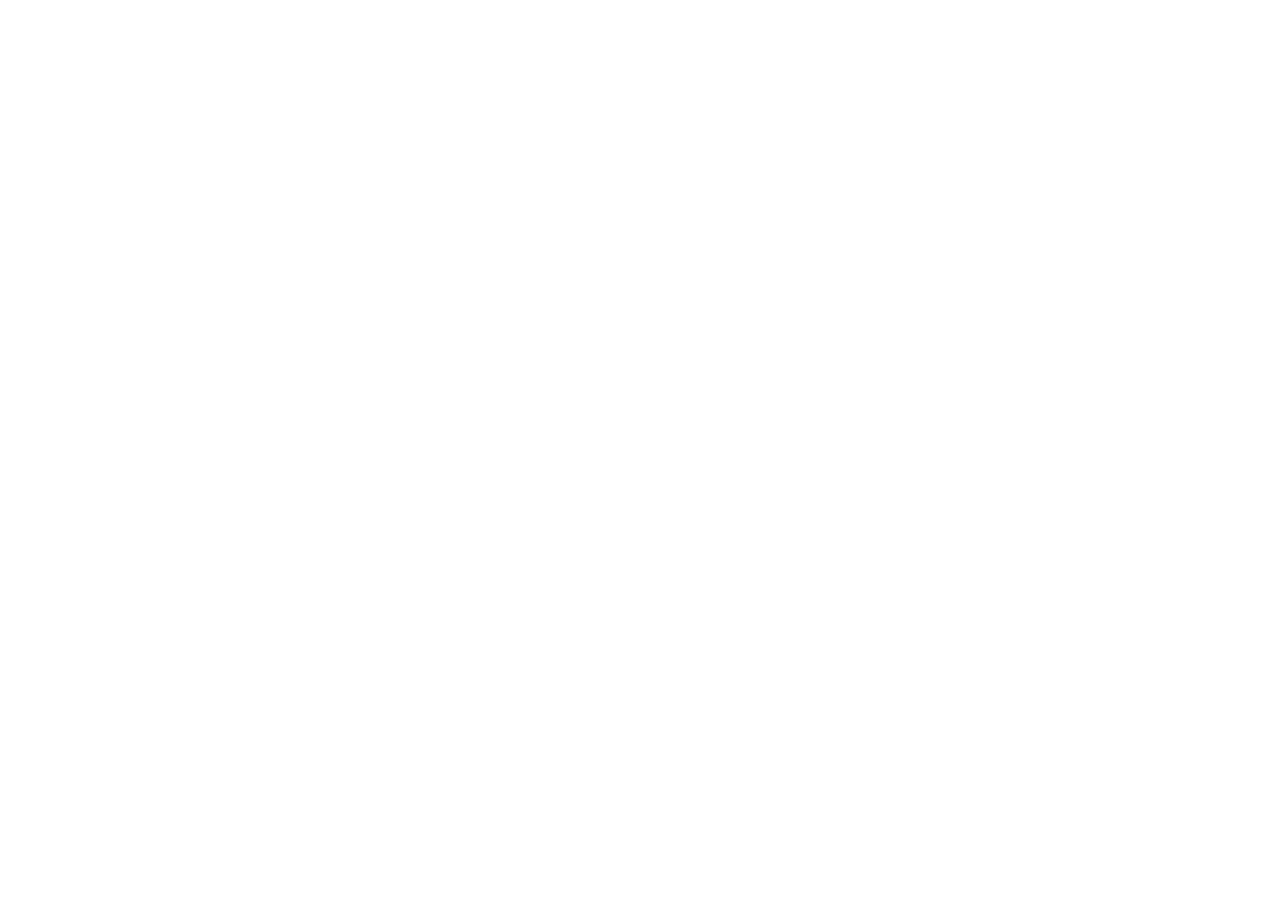
==== index.html @ d2ea5972 "archivos" ====
<!DOCTYPE HTML>
<html lang="es">

<head>
    <title></title>
    <meta charset="UTF-8">
    <meta name="viewport" content="width=device-width, initial-scale=1, shrink-to-fit=no">
    <meta name="description" content="">
    <link href="index.php" rel="canonical">
    <link rel="stylesheet" href="assets/css/main.css">
</head>

<body>
    <main>

    </main>
</body>

<footer>

</footer>
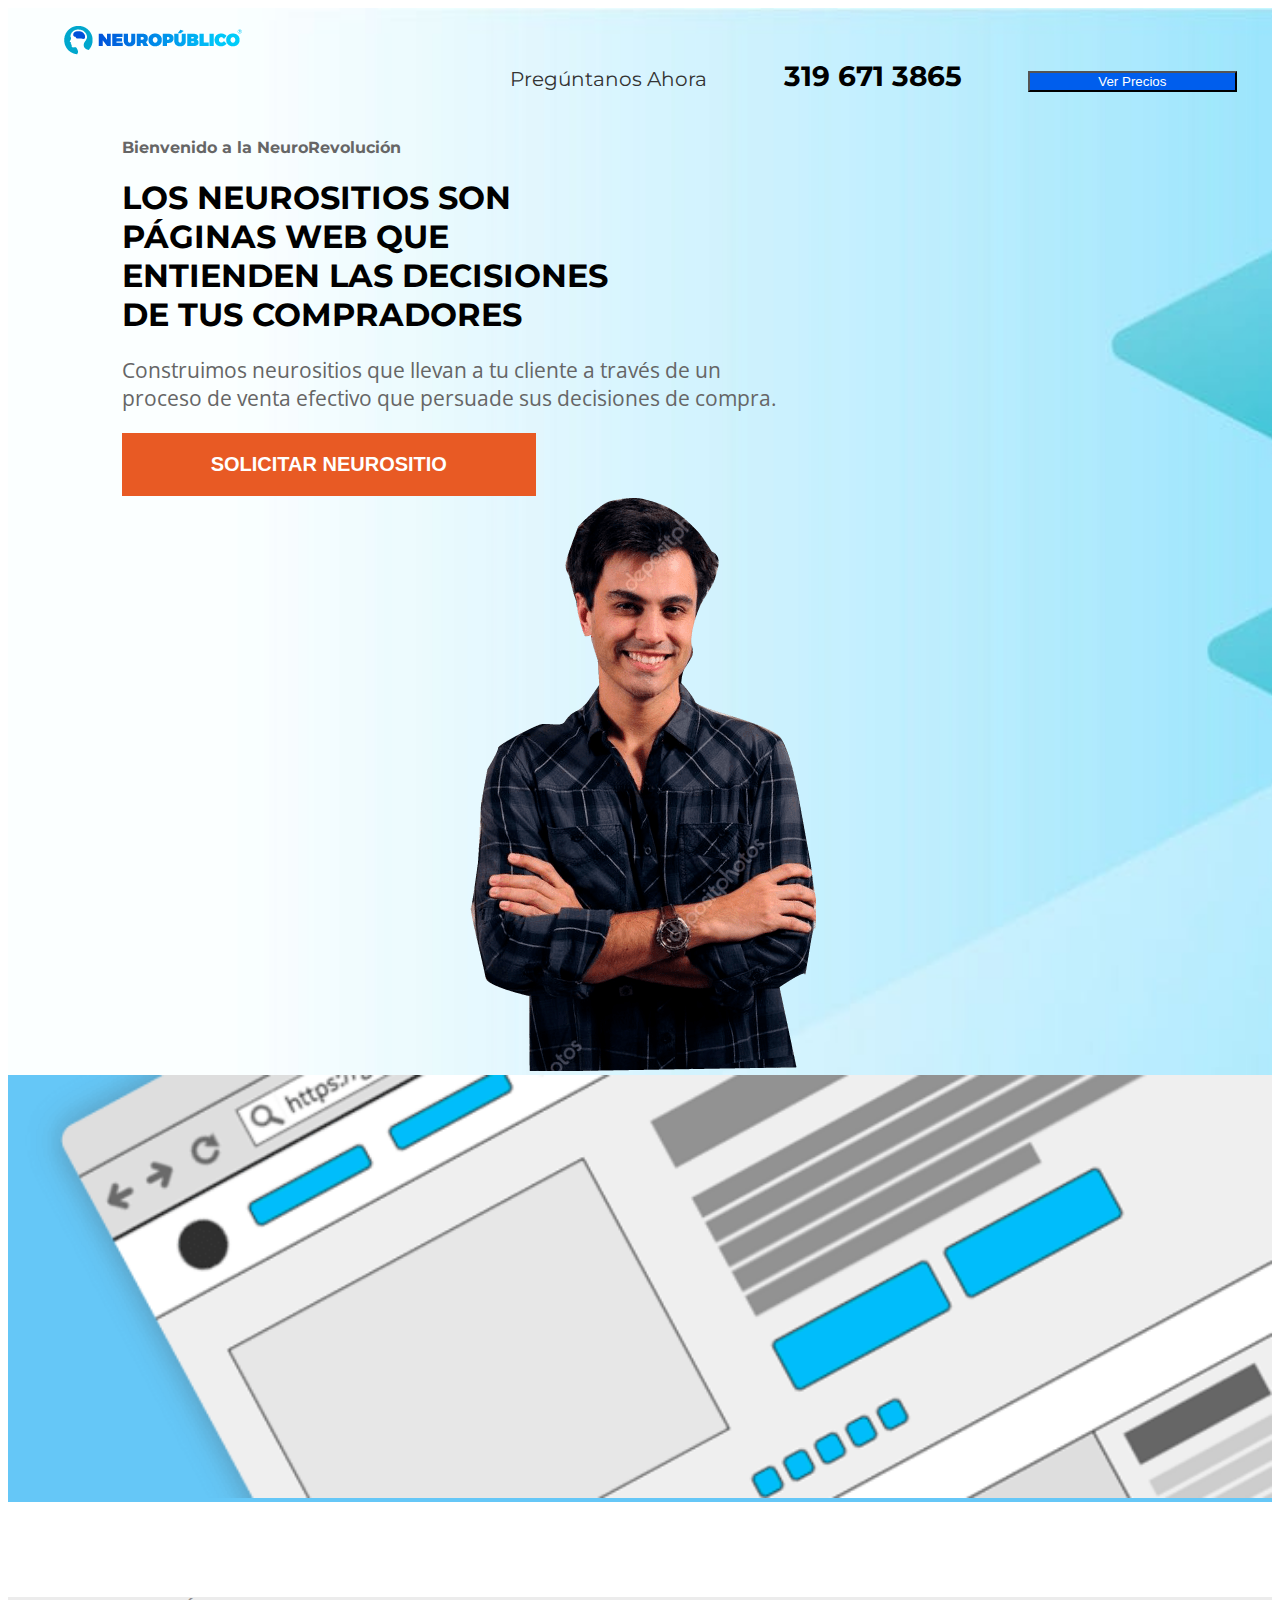
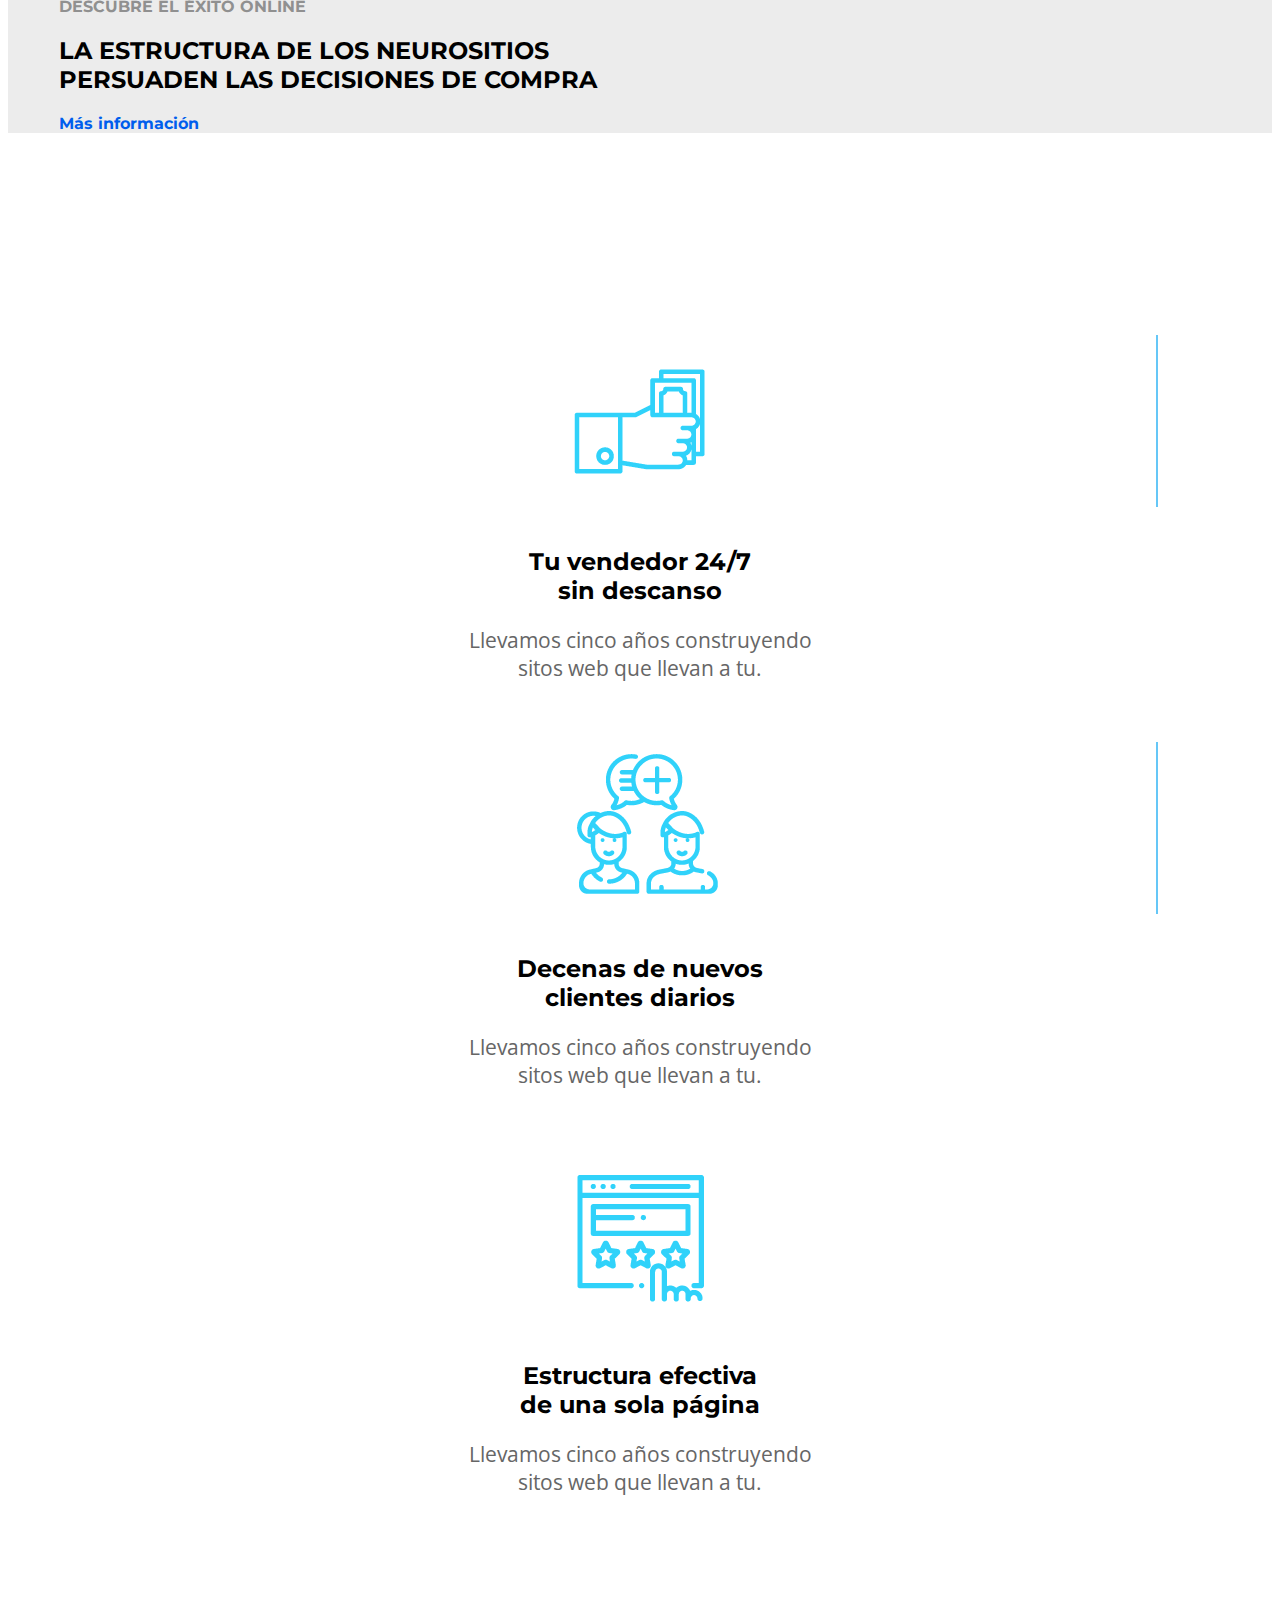
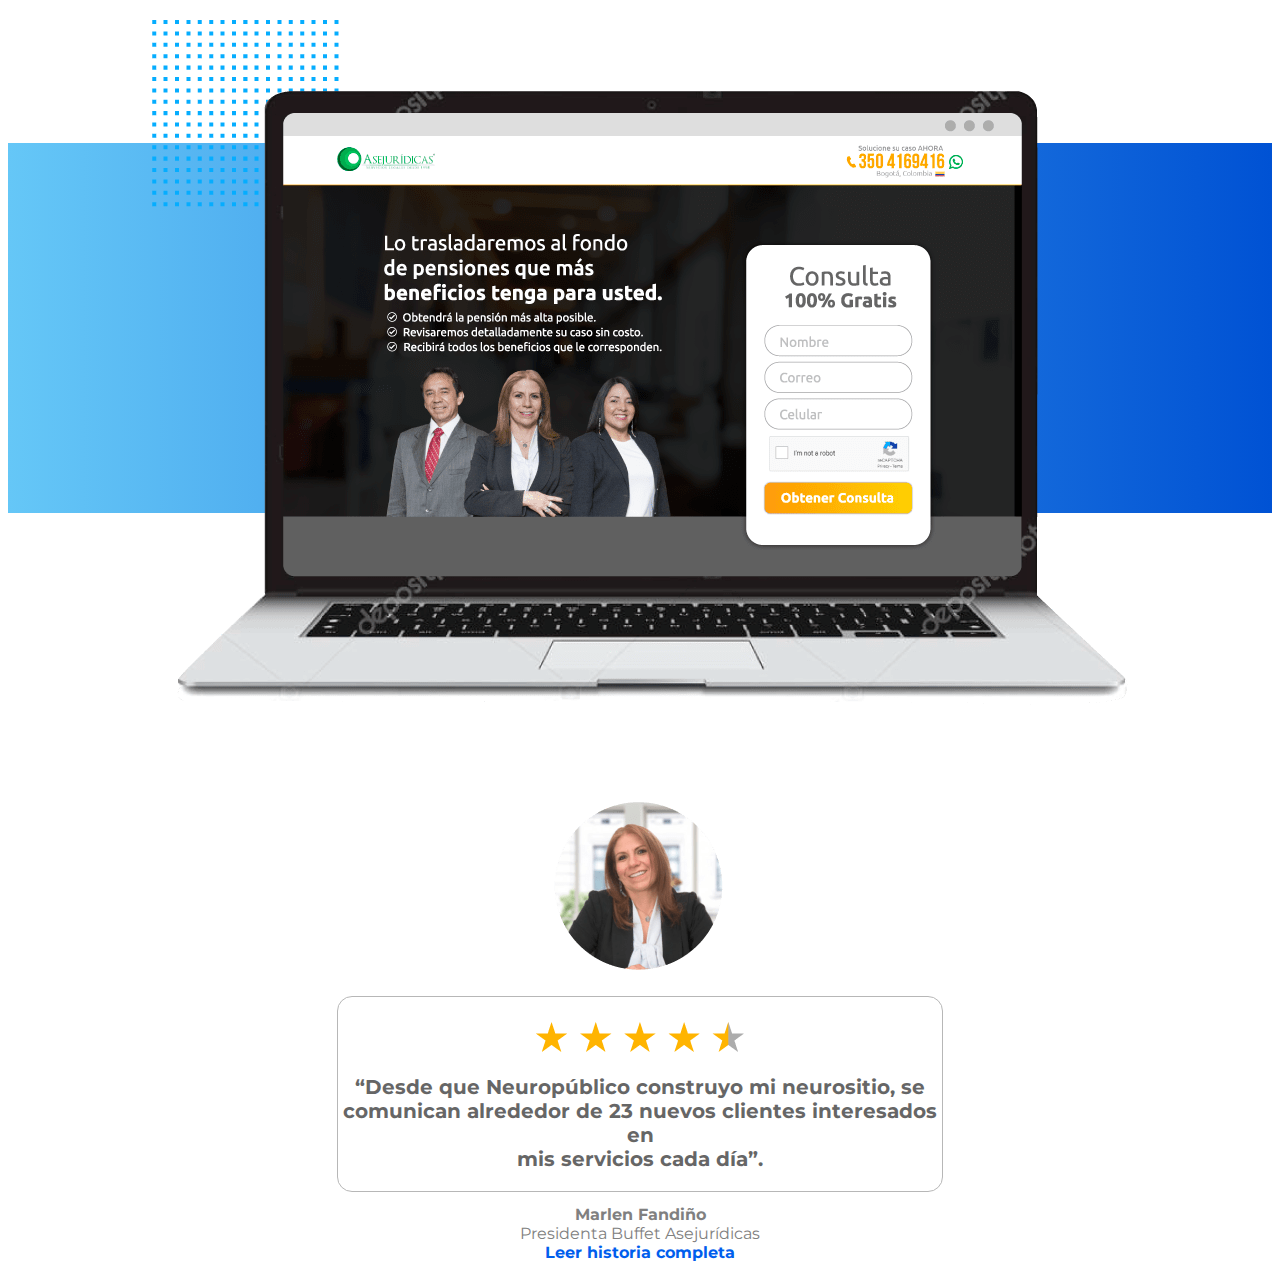
==== commit 2de4d64b: "bloque testimonio" ====
--- a/index.html
+++ b/index.html
@@ -8,11 +8,104 @@
     <meta name="description" content="">
     <link href="index.php" rel="canonical">
     <link rel="stylesheet" href="assets/css/main.css">
+    <link rel="stylesheet" href="https://stackpath.bootstrapcdn.com/bootstrap/4.2.1/css/bootstrap.min.css" integrity="sha384-GJzZqFGwb1QTTN6wy59ffF1BuGJpLSa9DkKMp0DgiMDm4iYMj70gZWKYbI706tWS" crossorigin="anonymous">
+    <link rel="stylesheet" href="https://use.fontawesome.com/releases/v5.6.3/css/all.css" integrity="sha384-UHRtZLI+pbxtHCWp1t77Bi1L4ZtiqrqD80Kn4Z8NTSRyMA2Fd33n5dQ8lWUE00s/" crossorigin="anonymous">
+    <script src="https://code.jquery.com/jquery-3.3.1.slim.min.js" integrity="sha384-q8i/X+965DzO0rT7abK41JStQIAqVgRVzpbzo5smXKp4YfRvH+8abtTE1Pi6jizo" crossorigin="anonymous"></script>
+    <script src="https://cdnjs.cloudflare.com/ajax/libs/popper.js/1.14.6/umd/popper.min.js" integrity="sha384-wHAiFfRlMFy6i5SRaxvfOCifBUQy1xHdJ/yoi7FRNXMRBu5WHdZYu1hA6ZOblgut" crossorigin="anonymous"></script>
+    <script src="https://stackpath.bootstrapcdn.com/bootstrap/4.2.1/js/bootstrap.min.js" integrity="sha384-B0UglyR+jN6CkvvICOB2joaf5I4l3gm9GU6Hc1og6Ls7i6U/mkkaduKaBhlAXv9k" crossorigin="anonymous"></script>
+    <link href="https://fonts.googleapis.com/css?family=Montserrat" rel="stylesheet">
+    <link href="https://fonts.googleapis.com/css?family=Montserrat:700" rel="stylesheet">
+    <link href="https://fonts.googleapis.com/css?family=Open+Sans+Condensed:300" rel="stylesheet">
 </head>
 
 <body>
+    <header>
+        <section class="headboard">
+            <div class="row items">
+                <div class="col-sm-6 item1">
+                    <img src="assets/Images/Logo.png" alt="Neuropublico">
+                </div>
+                <div class="col-sm-6 item2">
+                    <p class="text">Pregúntanos Ahora</p>
+                    <p class="num"><i class="fas fa-phone-volume"></i>319 671 3865</p>
+                    <button class="btn btn-default">Ver Precios</button>
+                </div>
+            </div>
+        </section>
+    </header>
     <main>
+        <section class="slide">
+            <div class="row items">
+                <div class="col-sm-6 item1">
+                    <article>
+                        <p class="text">Bienvenido a la NeuroRevolución</p>
+                        <h1>LOS NEUROSITIOS SON <br> PÁGINAS WEB QUE <br> ENTIENDEN LAS DECISIONES <br> DE TUS COMPRADORES</h1>
+                        <p class="text2">Construimos neurositios que llevan a tu cliente a través de un <br> proceso de venta efectivo que persuade sus decisiones de compra.</p>
+                    </article>
+                    <button class="btn btn-default">SOLICITAR NEUROSITIO</button>
+                </div>
+                <div class="col-sm-6 item2">
+                    <img src="assets/Images/Personaje.png" alt="Personaje Neuropublico">
+                </div>
+            </div>
+        </section>
 
+        <section class="column">
+            <div class="row items">
+                <div class="col-sm-6 item1">
+                    <img src="assets/Images/Estructura-Sitio-Web.png" alt="Estructuras Neuro Sitio">
+                </div>
+                <div class="col-sm-6 item2">
+                    <article>
+                        <p class="text">DESCUBRE EL ÉXITO ONLINE</p>
+                        <h2>LA ESTRUCTURA DE LOS NEUROSITIOS<br> PERSUADEN LAS DECISIONES DE COMPRA</h2>
+                        <p class="text2">Más información</p>
+                    </article>
+                </div>
+            </div>
+        </section>
+
+        <section class="benefits">
+            <div class="row items">
+                <div class="col-sm-4 item">
+                    <div class="line">
+                        <img src="assets/Images/Vendedores.png" alt="Vendedor sin Descanso">
+                    </div>
+                    <h2>Tu vendedor 24/7 <br> sin descanso</h2>
+                    <p>Llevamos cinco años construyendo <br> sitos web que llevan a tu.</p>
+                </div>
+                <div class="col-sm-4 item">
+                    <div class="line">
+                        <img src="assets/Images/Clientes.png" alt="Clientes Diarios">
+                    </div>
+                    <h2>Decenas de nuevos <br> clientes diarios</h2>
+                    <p>Llevamos cinco años construyendo <br> sitos web que llevan a tu.</p>
+                </div>
+                <div class="col-sm-4 item">
+                    <img src="assets/Images/Paginas.png" alt="Paginas Efectivas">
+                    <h2>Estructura efectiva <br> de una sola página</h2>
+                    <p>Llevamos cinco años construyendo <br> sitos web que llevan a tu.</p>
+                </div>
+            </div>
+        </section>
+
+        <section class="testimony">
+            <div class="row group"></div>
+            <img class="pc" src="assets/Images/Testimonio-Pc.png" alt="Testimonio">
+            <br>
+            <i class="arrow fas fa-angle-down"></i>
+            <article>
+                <img src="assets/Images/Perfil.png" alt="Perfil">
+                <br>
+                <div class="description">
+                    <img src="assets/Images/Estrellas.png" alt="Estrellas Testimonios">
+                    <p class="text">“Desde que Neuropúblico construyo mi neurositio, se<br> comunican alrededor de 23 nuevos clientes interesados en <br> mis servicios cada día”.</p>
+                </div>
+                <p class="name">Marlen Fandiño</p>
+                <p class="prof">Presidenta Buffet Asejurídicas</p>
+                <span>Leer historia completa</span>
+            </article>
+        </section>
     </main>
 </body>
 
--- a/assets/css/main.css
+++ b/assets/css/main.css
@@ -0,0 +1,254 @@
+html body {
+  font-family: 'Montserrat', sans-serif; }
+  html body .row {
+    margin-left: 0;
+    margin-right: 0; }
+
+body header .headboard {
+  position: absolute;
+  width: 100%;
+  z-index: 1; }
+  body header .headboard .items {
+    padding-top: 1%;
+    padding-bottom: 1%; }
+    @media (max-width: 667px) {
+      body header .headboard .items {
+        text-align: center; } }
+    body header .headboard .items .item1 {
+      padding-left: 4%; }
+    @media (min-width: 1025px) {
+      body header .headboard .items .item2 {
+        text-align: right;
+        padding-right: 4%; } }
+    body header .headboard .items .item2 p {
+      display: inline;
+      margin-right: 5%; }
+      @media (max-width: 667px) {
+        body header .headboard .items .item2 p {
+          display: block;
+          margin-top: 20px; } }
+    body header .headboard .items .item2 p.text {
+      font-size: 20px;
+      color: #333333; }
+      @media (min-width: 668px) and (max-width: 1024px) {
+        body header .headboard .items .item2 p.text {
+          font-size: 16px; } }
+    body header .headboard .items .item2 p.num {
+      font-size: 28px;
+      font-weight: bold; }
+      @media (min-width: 668px) and (max-width: 1024px) {
+        body header .headboard .items .item2 p.num {
+          font-size: 20px; } }
+    body header .headboard .items .item2 i {
+      margin-right: 1%; }
+    body header .headboard .items .item2 .btn {
+      background-color: #005EED;
+      color: #FFFFFF;
+      width: 17%;
+      transition: 1s; }
+      @media (max-width: 667px) {
+        body header .headboard .items .item2 .btn {
+          width: 50%; } }
+      @media (min-width: 668px) and (max-width: 1024px) {
+        body header .headboard .items .item2 .btn {
+          width: 43%; } }
+      @media (min-width: 1025px) {
+        body header .headboard .items .item2 .btn {
+          margin-top: -10px; } }
+    body header .headboard .items .item2 .btn:hover {
+      background-color: #FFFFFF;
+      color: #005EED; }
+
+body main .slide {
+  background-image: url("../../assets/Images/Fondo-Slide.jpg");
+  background-size: cover;
+  padding-top: 9%; }
+  @media (max-width: 667px) {
+    body main .slide {
+      padding-top: 80%;
+      height: 1050px; } }
+  body main .slide .items .item1 {
+    padding-left: 9%; }
+    @media (max-width: 667px) {
+      body main .slide .items .item1 {
+        position: absolute;
+        padding-top: 80%;
+        padding-right: 9%; } }
+    @media (min-width: 668px) and (max-width: 1024px) {
+      body main .slide .items .item1 {
+        padding-left: 5%; } }
+    @media (min-width: 668px) and (max-width: 1024px) {
+      body main .slide .items .item1 article {
+        margin-top: 50px; } }
+    body main .slide .items .item1 article p {
+      color: #666666; }
+    body main .slide .items .item1 article p.text {
+      font-weight: bold; }
+    body main .slide .items .item1 article p.text2 {
+      font-family: 'Open Sans Condensed', sans-serif;
+      font-size: 21px; }
+    body main .slide .items .item1 article h1 {
+      font-weight: bold; }
+      @media (max-width: 667px) {
+        body main .slide .items .item1 article h1 {
+          font-size: 22px; } }
+      @media (min-width: 668px) and (max-width: 1024px) {
+        body main .slide .items .item1 article h1 {
+          font-size: 25px; } }
+    body main .slide .items .item1 .btn {
+      background-color: #E85A24;
+      color: #FFFFFF;
+      border: solid 1px #E85A24;
+      width: 100%;
+      height: 63px;
+      font-weight: bold;
+      font-size: 20px;
+      transition: 1s; }
+      @media (max-width: 667px) {
+        body main .slide .items .item1 .btn {
+          font-size: 18px; } }
+      @media (min-width: 1025px) {
+        body main .slide .items .item1 .btn {
+          width: 36%; } }
+    body main .slide .items .item1 .btn:hover {
+      background-color: #FFFFFF;
+      color: #E85A24; }
+  body main .slide .items .item2 {
+    text-align: center; }
+    @media (max-width: 667px) {
+      body main .slide .items .item2 img {
+        width: 50%; } }
+    @media (min-width: 668px) and (max-width: 1024px) {
+      body main .slide .items .item2 img {
+        width: 78%;
+        margin-top: 50px; } }
+
+body main .column .items .item1 {
+  background-color: #65C7F7;
+  padding-right: 0; }
+  @media (max-width: 667px) {
+    body main .column .items .item1 img {
+      width: 100%; } }
+  @media (min-width: 1025px) {
+    body main .column .items .item1 img {
+      width: 100%; } }
+
+body main .column .items .item2 {
+  background-color: #ECECEC;
+  padding-left: 4%; }
+  @media (max-width: 667px) {
+    body main .column .items .item2 {
+      padding-left: 9%;
+      padding-right: 9%; } }
+  body main .column .items .item2 article {
+    margin-top: 95px; }
+    @media (max-width: 667px) {
+      body main .column .items .item2 article {
+        margin-top: 50px;
+        margin-bottom: 40px; } }
+    @media (min-width: 668px) and (max-width: 1024px) {
+      body main .column .items .item2 article {
+        margin-top: 30px;
+        margin-bottom: 23px; } }
+    body main .column .items .item2 article p {
+      font-weight: bold; }
+    body main .column .items .item2 article p.text {
+      color: #909090; }
+    body main .column .items .item2 article h2 {
+      font-weight: bold; }
+      @media (max-width: 667px) {
+        body main .column .items .item2 article h2 {
+          font-size: 24px; } }
+      @media (min-width: 668px) and (max-width: 1024px) {
+        body main .column .items .item2 article h2 {
+          font-size: 20px; } }
+    body main .column .items .item2 article p.text2 {
+      color: #005EED; }
+
+body main .benefits {
+  padding-top: 10%;
+  padding-bottom: 10%;
+  padding-left: 9%;
+  padding-right: 9%; }
+  @media (max-width: 667px) {
+    body main .benefits {
+      padding-top: 20%;
+      padding-bottom: 20%; } }
+  @media (min-width: 668px) and (max-width: 1024px) {
+    body main .benefits {
+      padding-left: 2%;
+      padding-right: 2%; } }
+  body main .benefits .items {
+    text-align: center; }
+    body main .benefits .items .item {
+      margin-top: 60px; }
+      body main .benefits .items .item .line {
+        border-right: solid 2px #65C7F7; }
+        @media (max-width: 667px) {
+          body main .benefits .items .item .line {
+            border: none; } }
+      body main .benefits .items .item h2 {
+        font-weight: bold;
+        margin-top: 40px; }
+        @media (max-width: 667px) {
+          body main .benefits .items .item h2 {
+            font-size: 25px; } }
+        @media (min-width: 668px) and (max-width: 1024px) {
+          body main .benefits .items .item h2 {
+            font-size: 20px; } }
+      body main .benefits .items .item p {
+        color: #666666;
+        font-family: 'Open Sans Condensed', sans-serif;
+        font-size: 21px; }
+        @media (min-width: 668px) and (max-width: 1024px) {
+          body main .benefits .items .item p {
+            font-size: 19px; } }
+
+body main .testimony {
+  margin-top: 100px;
+  text-align: center; }
+  body main .testimony .group {
+    background: linear-gradient(to right, #65C7F7 0%, #0052D4 100%);
+    height: 370px; }
+  body main .testimony img.pc {
+    margin-top: -508px; }
+    @media (max-width: 667px) {
+      body main .testimony img.pc {
+        width: 100%; } }
+    @media (min-width: 668px) and (max-width: 1024px) {
+      body main .testimony img.pc {
+        width: 100%; } }
+  body main .testimony i.arrow {
+    font-size: 60px; }
+  body main .testimony article {
+    margin-top: 40px;
+    padding-left: 26%;
+    padding-right: 26%; }
+    @media (max-width: 667px) {
+      body main .testimony article {
+        padding-left: 9%;
+        padding-right: 9%; } }
+    body main .testimony article .description {
+      border: solid 1px #B7B7B7;
+      border-radius: 15px;
+      margin-top: 20px;
+      padding-top: 2%; }
+    body main .testimony article p.text {
+      margin-top: 10px;
+      color: #666666;
+      font-weight: bold;
+      font-size: 20px; }
+      @media (max-width: 667px) {
+        body main .testimony article p.text {
+          font-size: 15px; } }
+    body main .testimony article p.name {
+      font-weight: bold;
+      margin: 0;
+      margin-top: 13px;
+      color: #808080; }
+    body main .testimony article p.prof {
+      color: #808080;
+      margin: 0; }
+    body main .testimony article span {
+      color: #005EED;
+      font-weight: bold; }
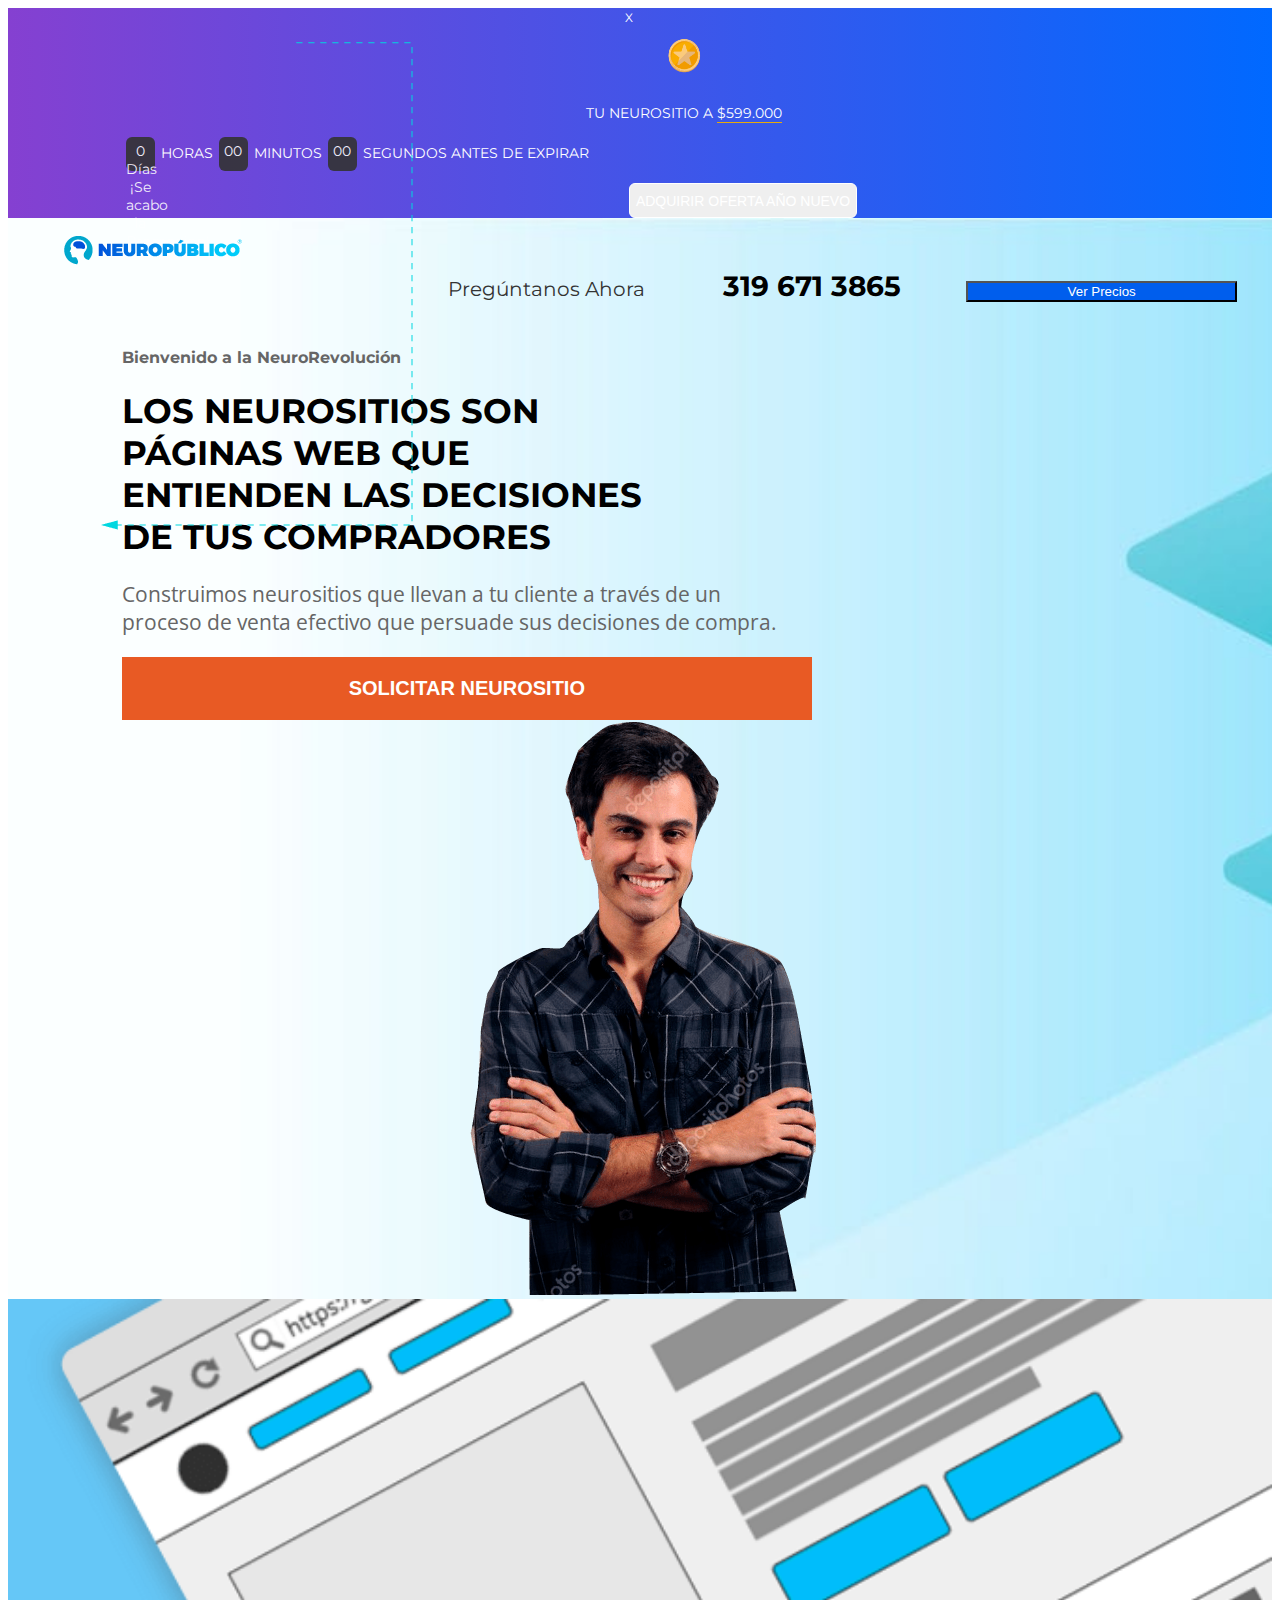
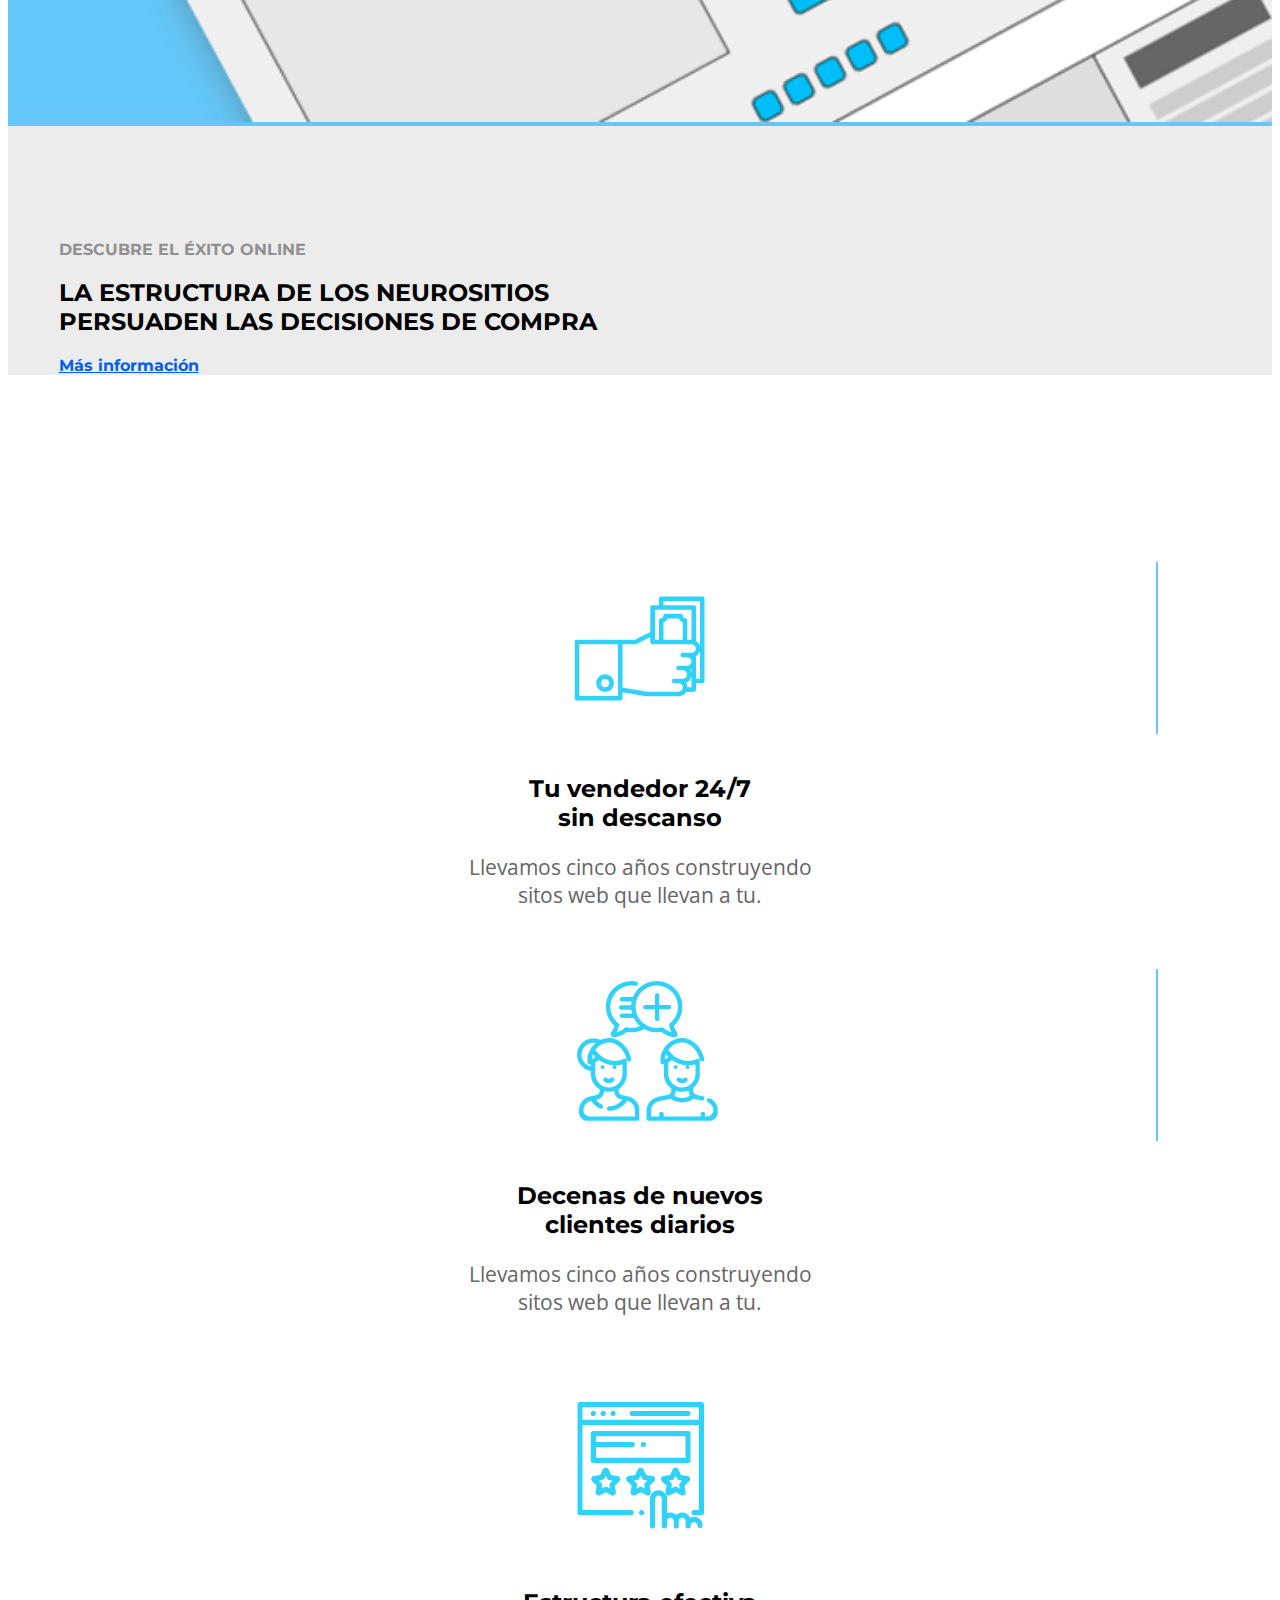
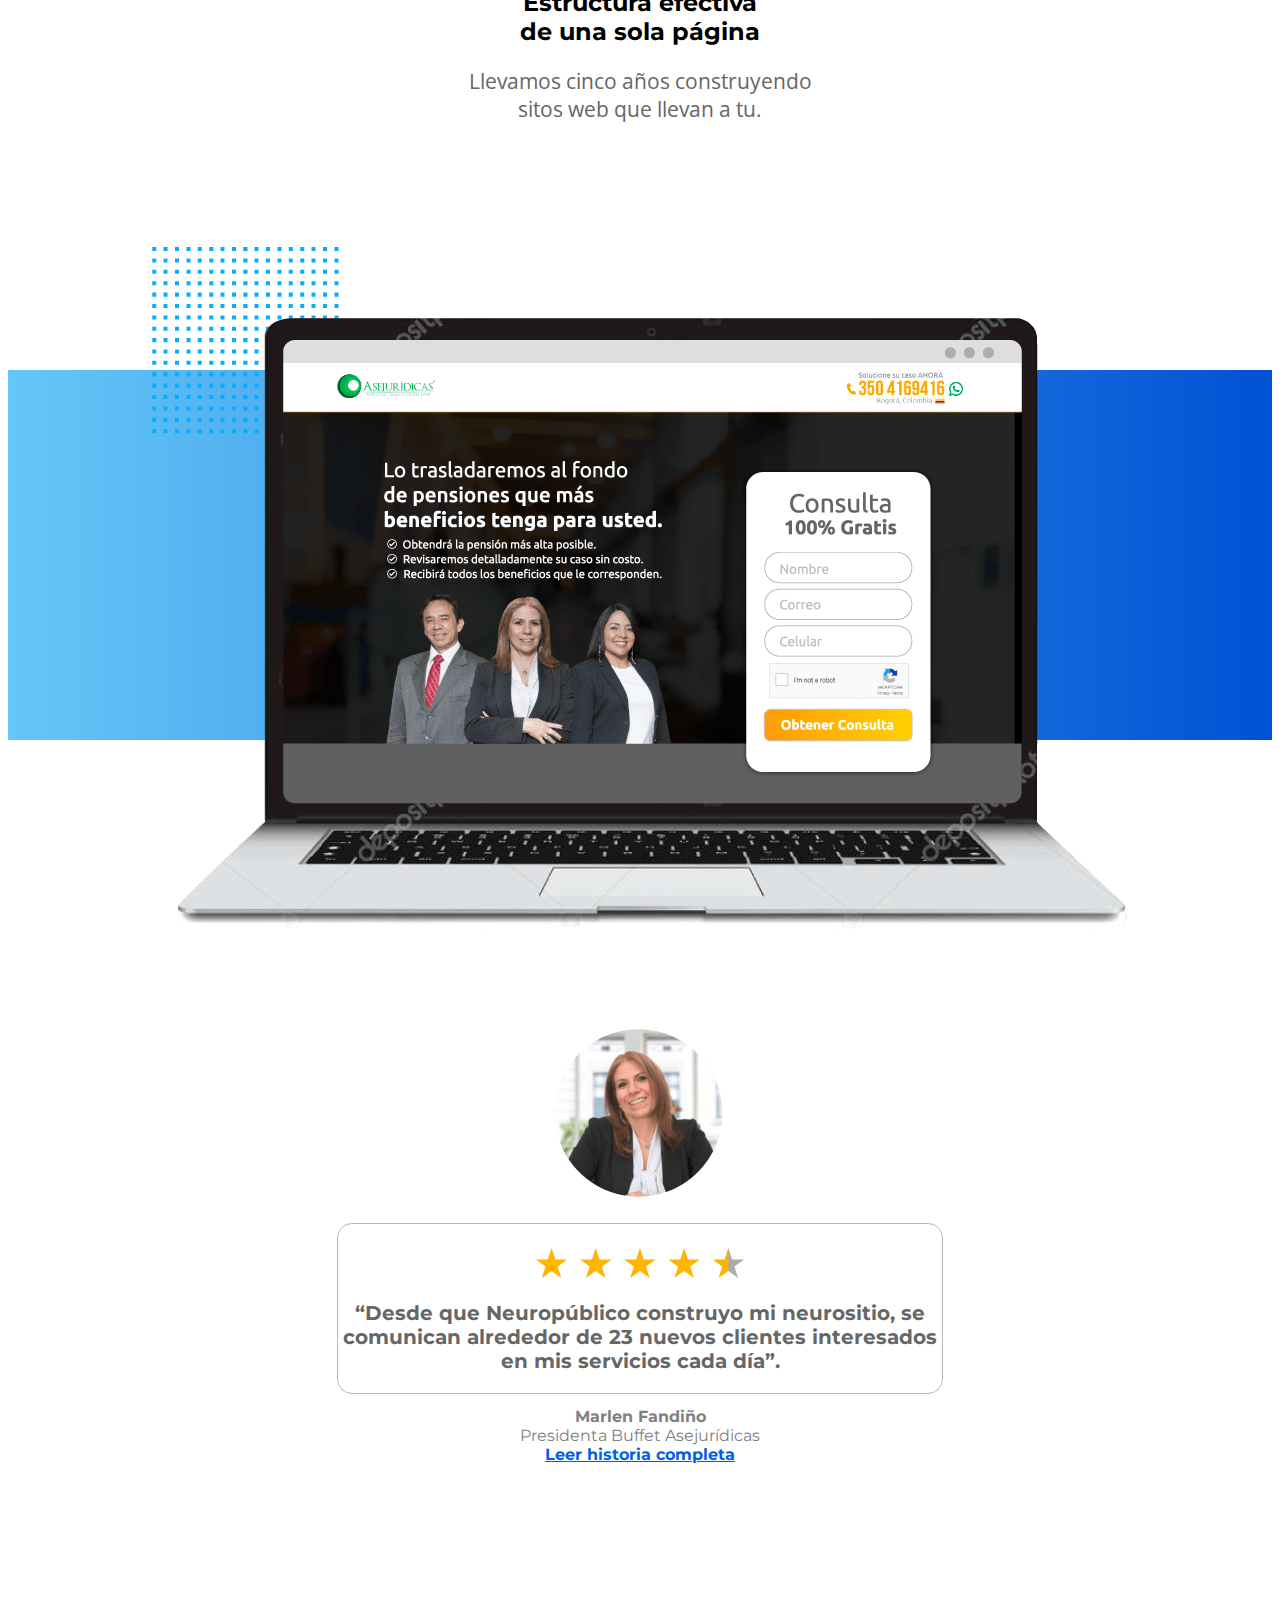
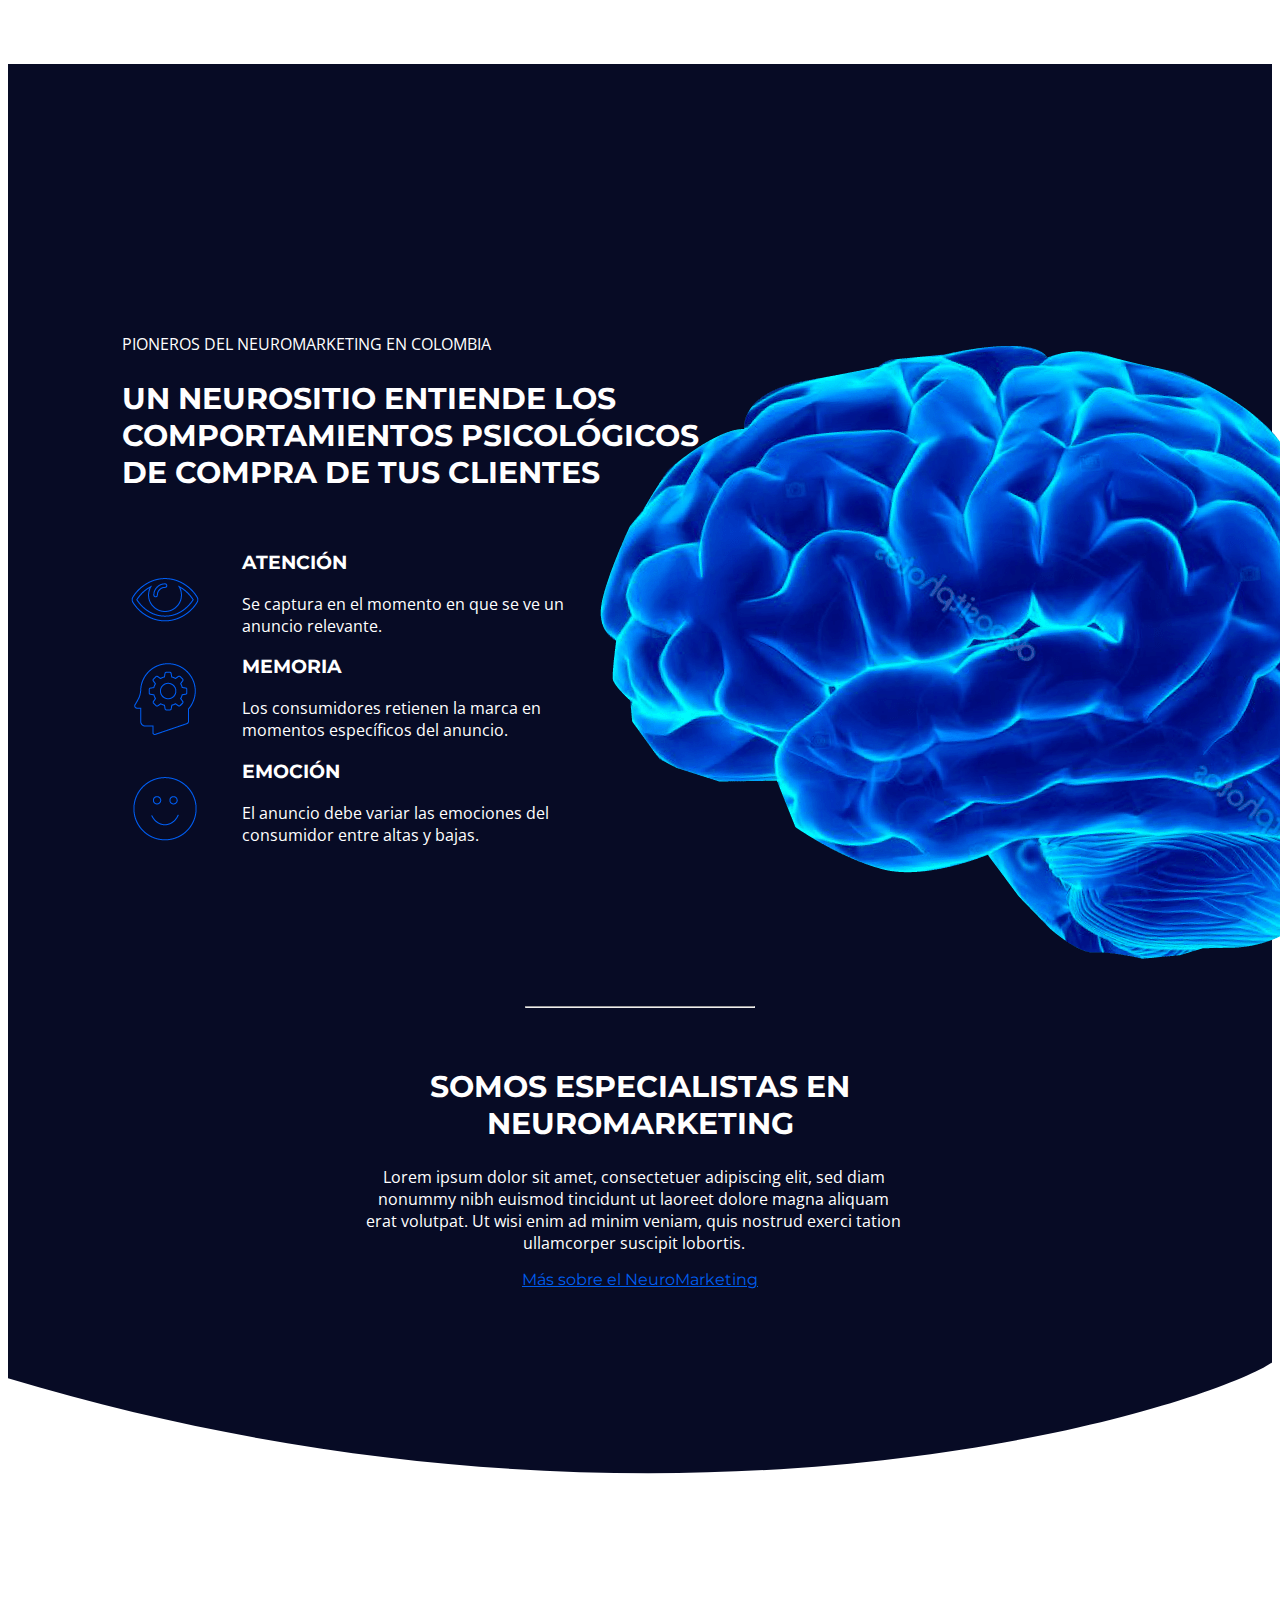
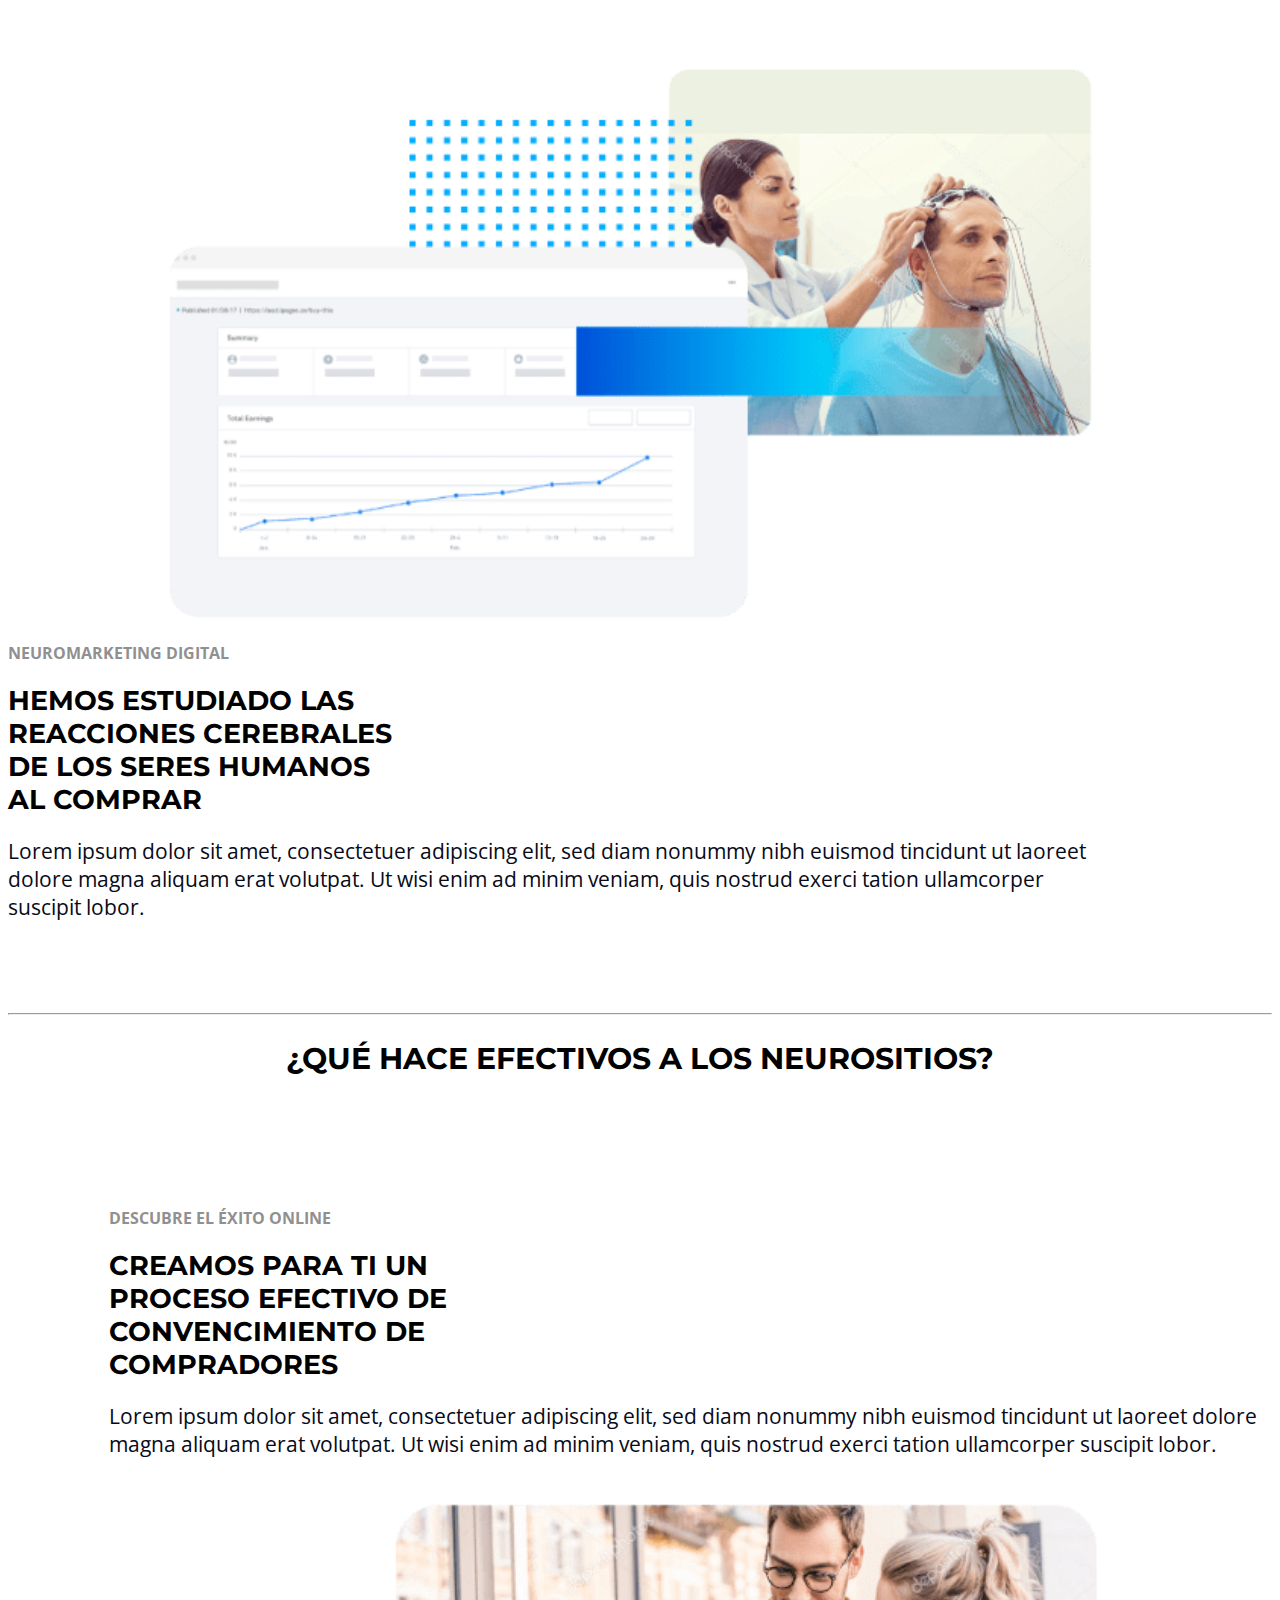
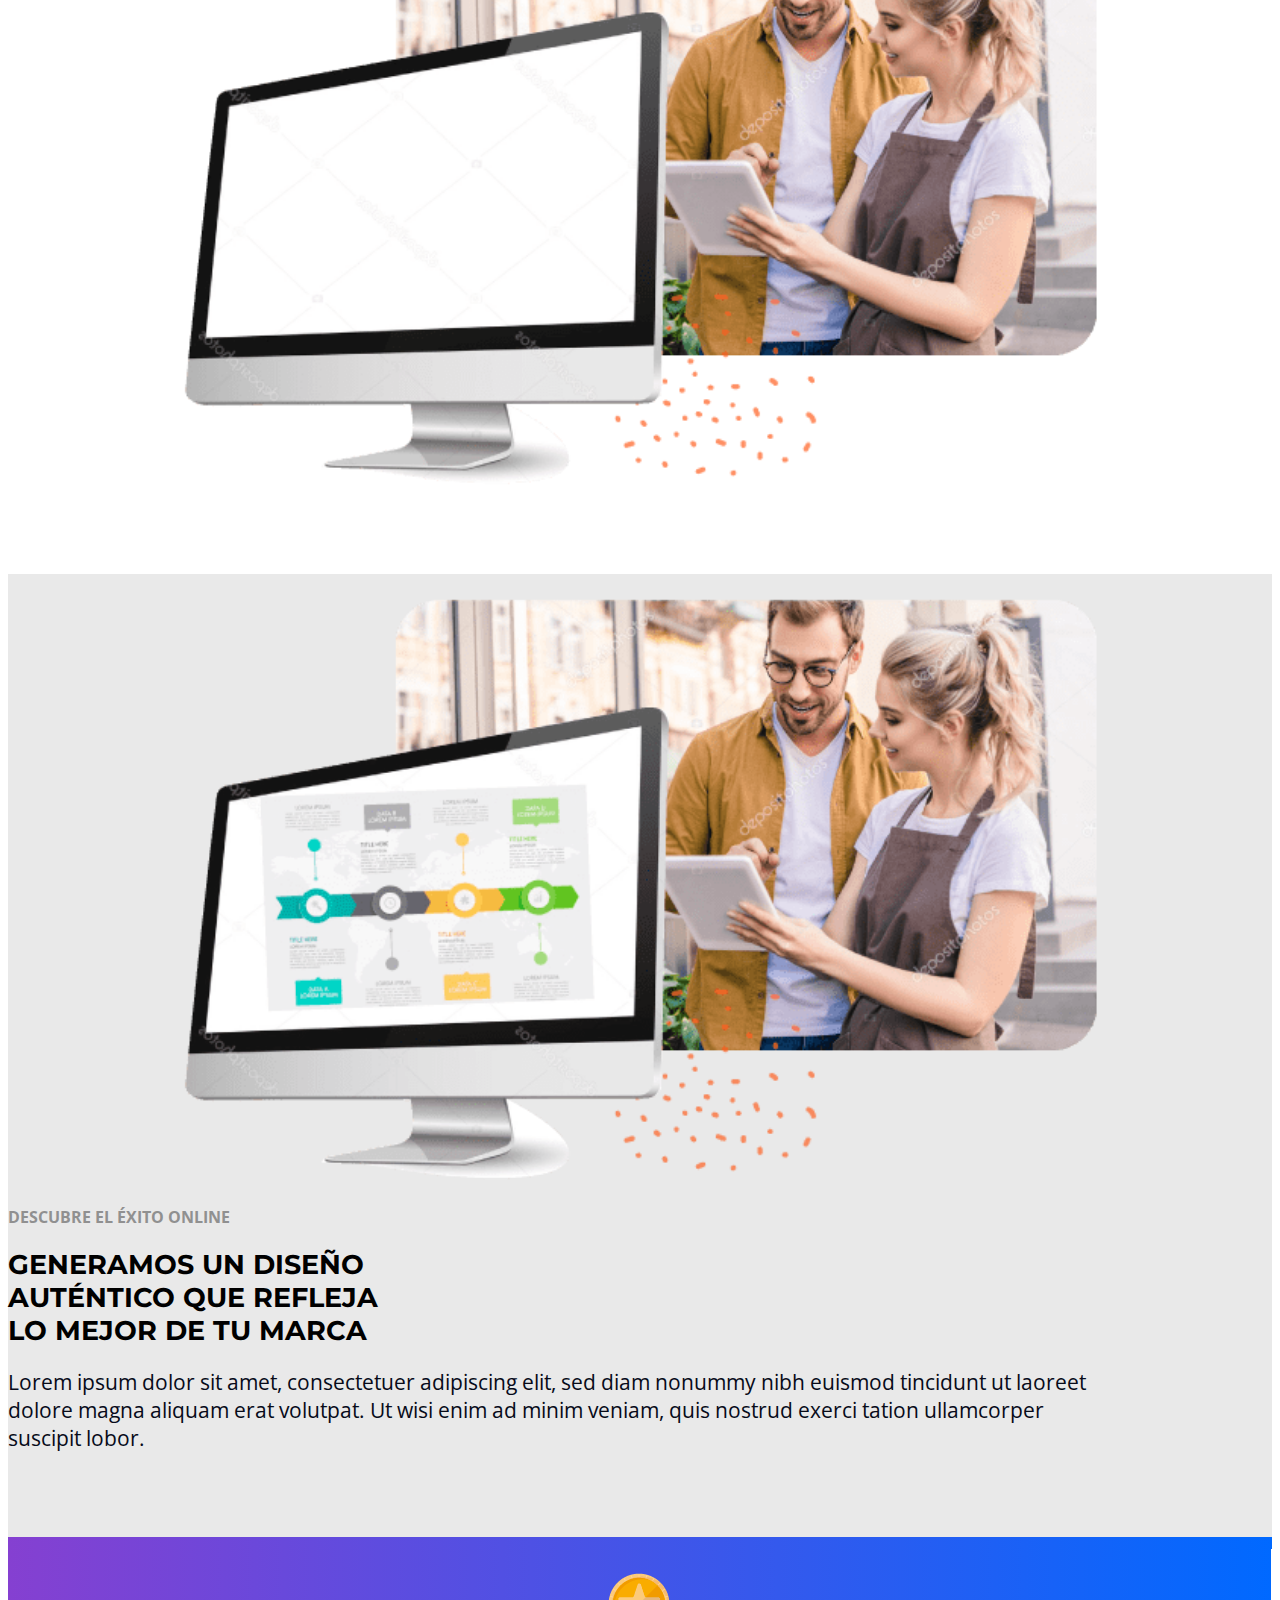
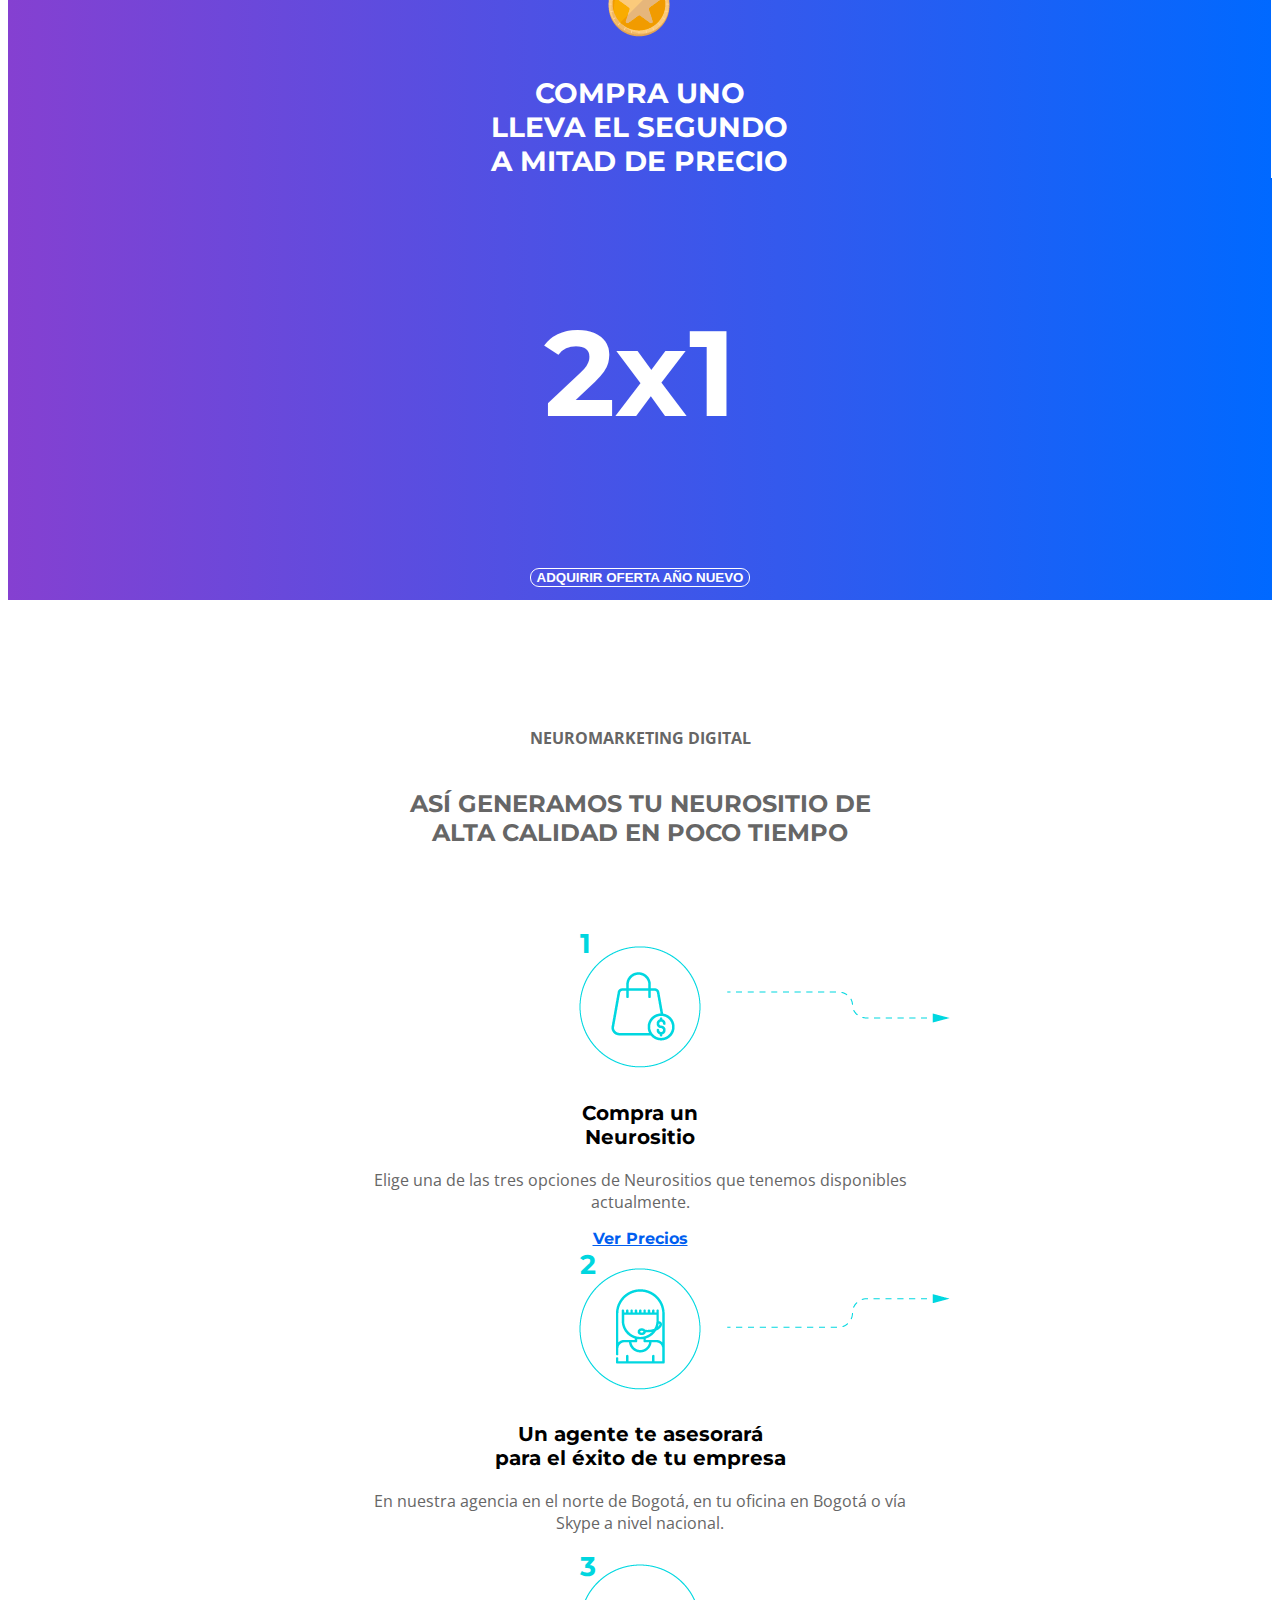
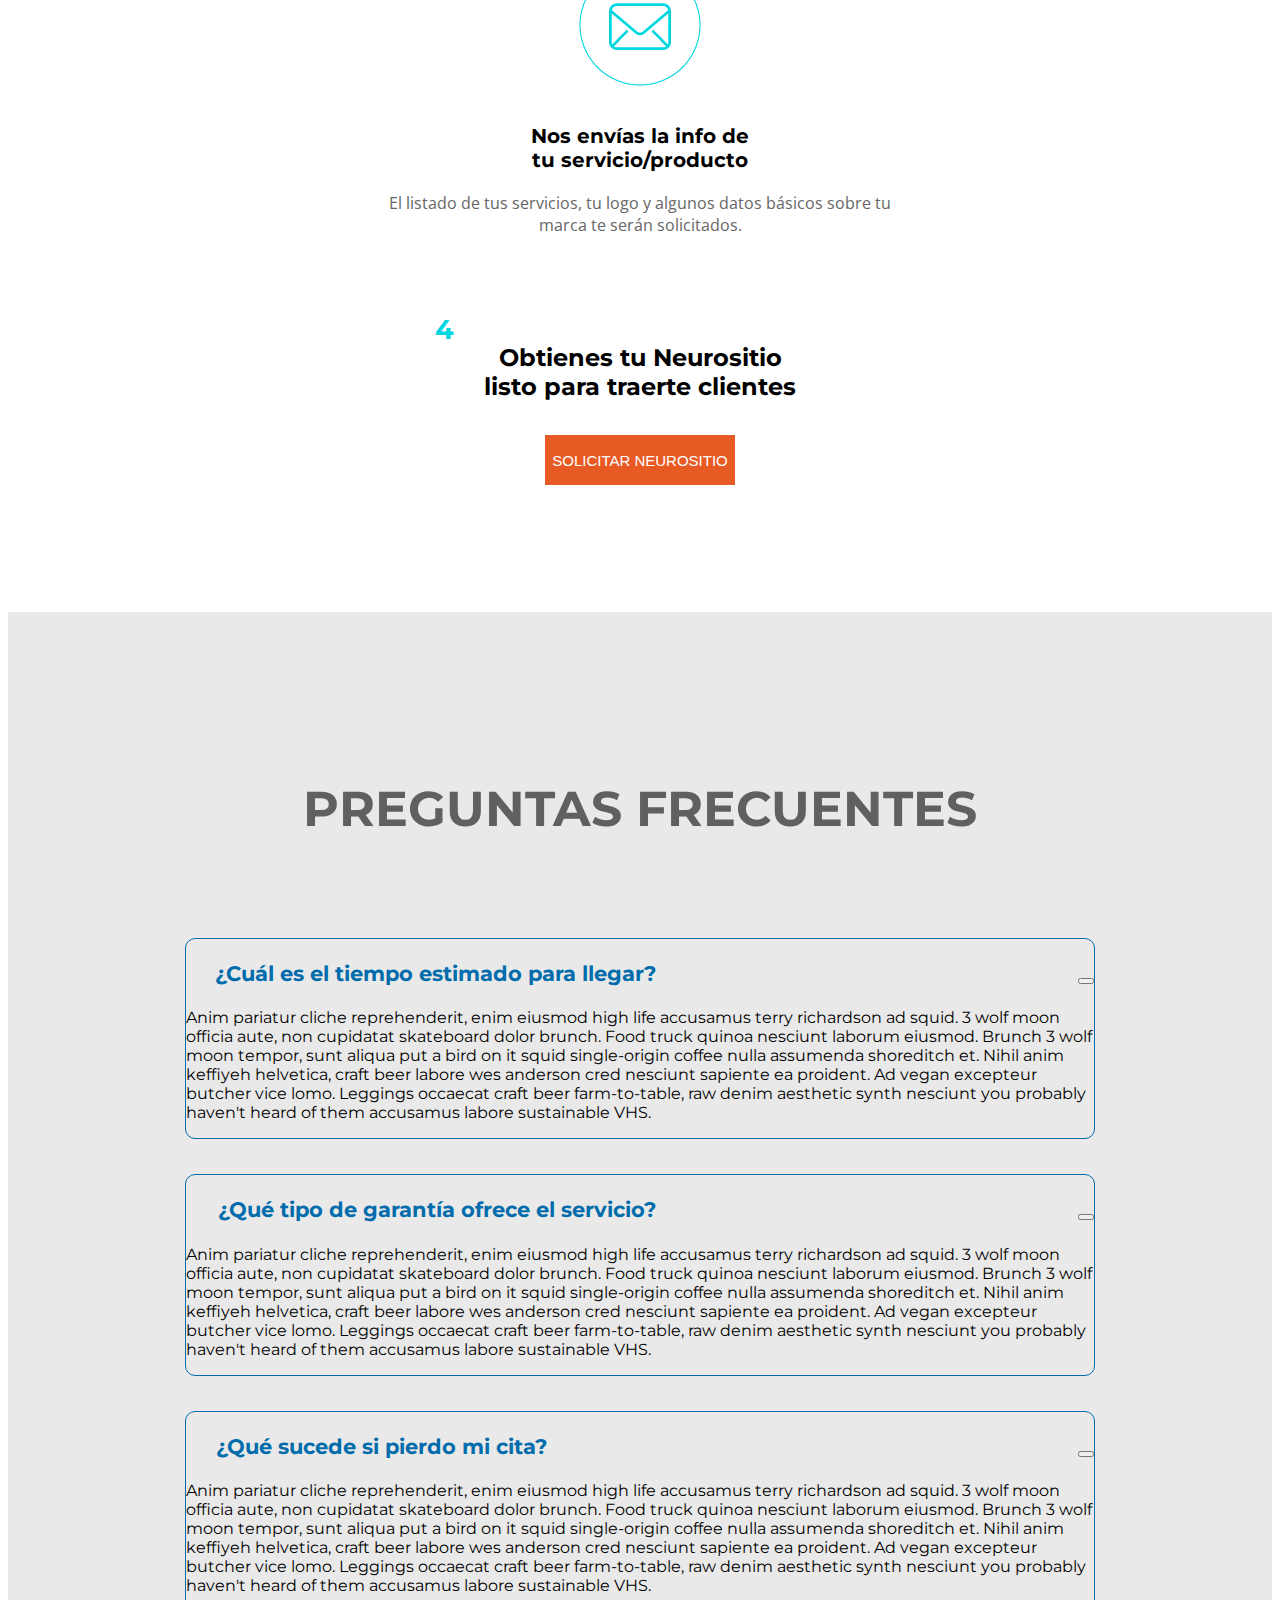
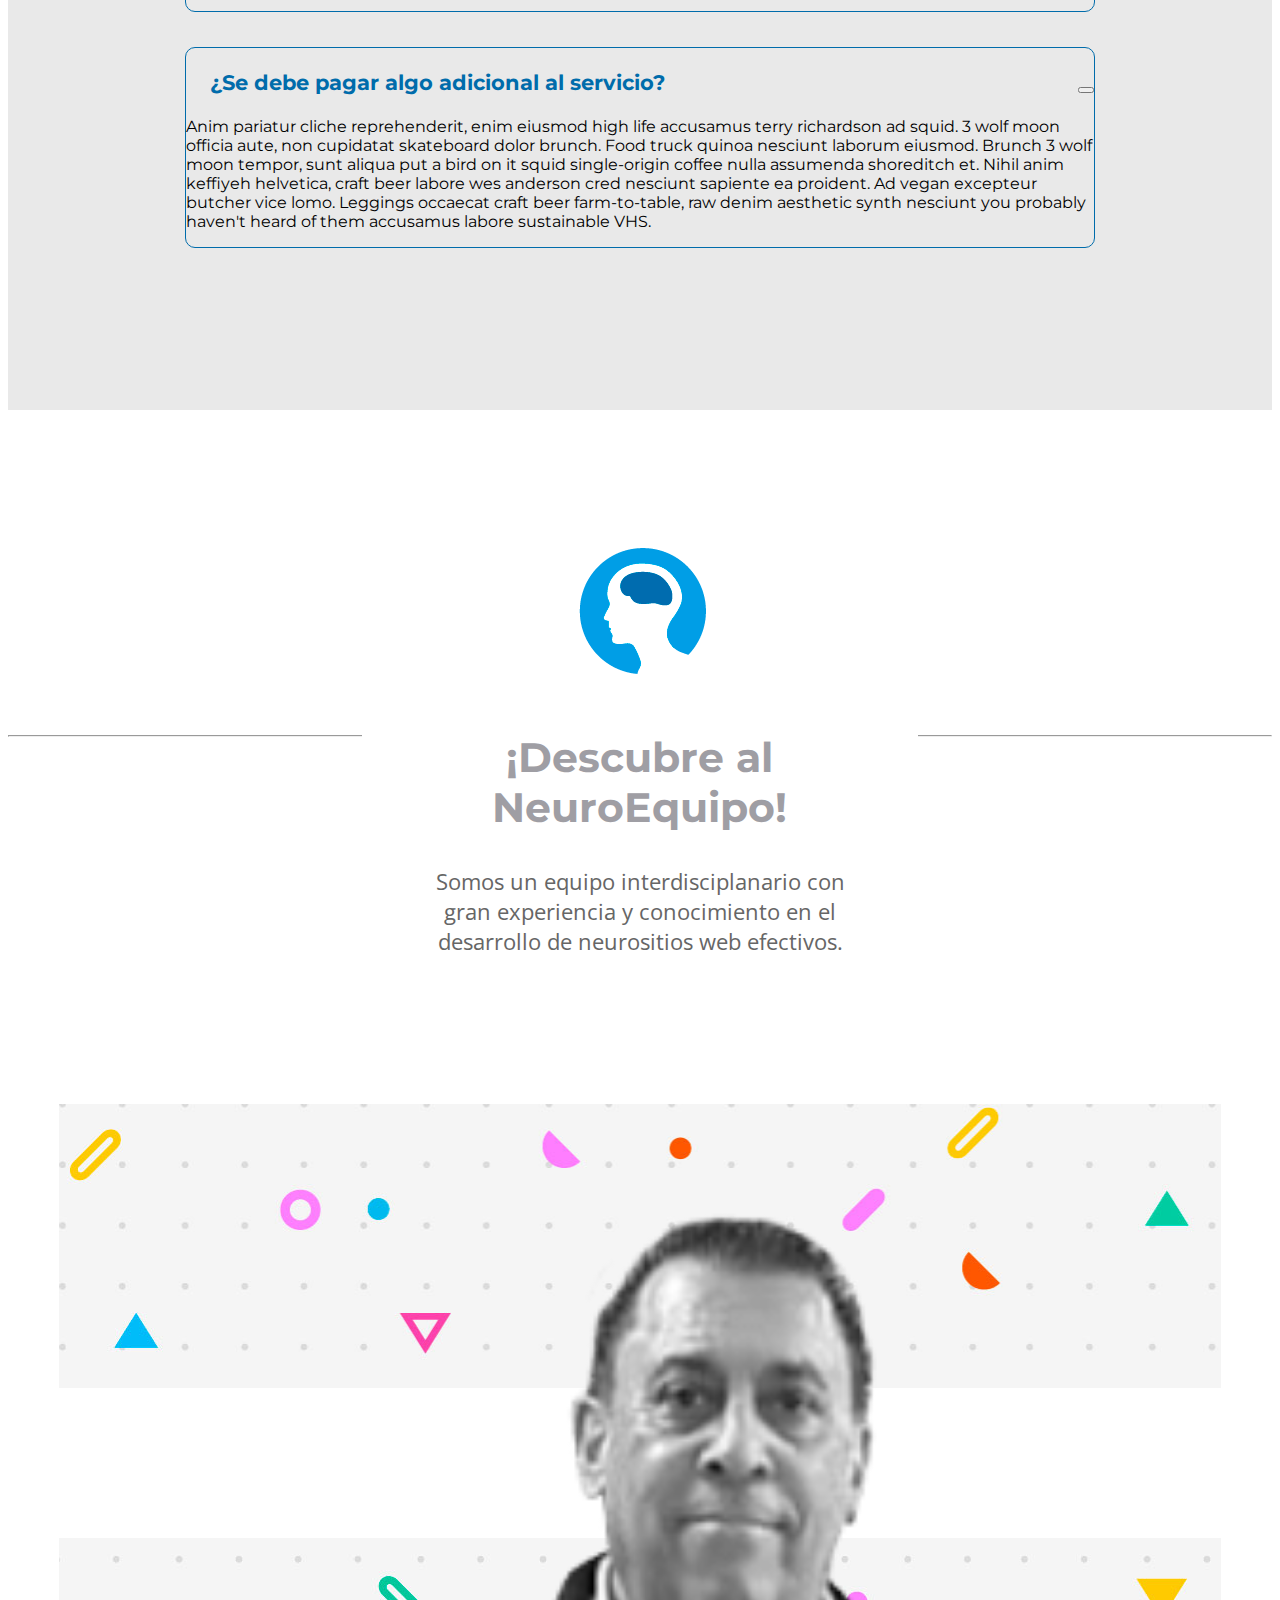
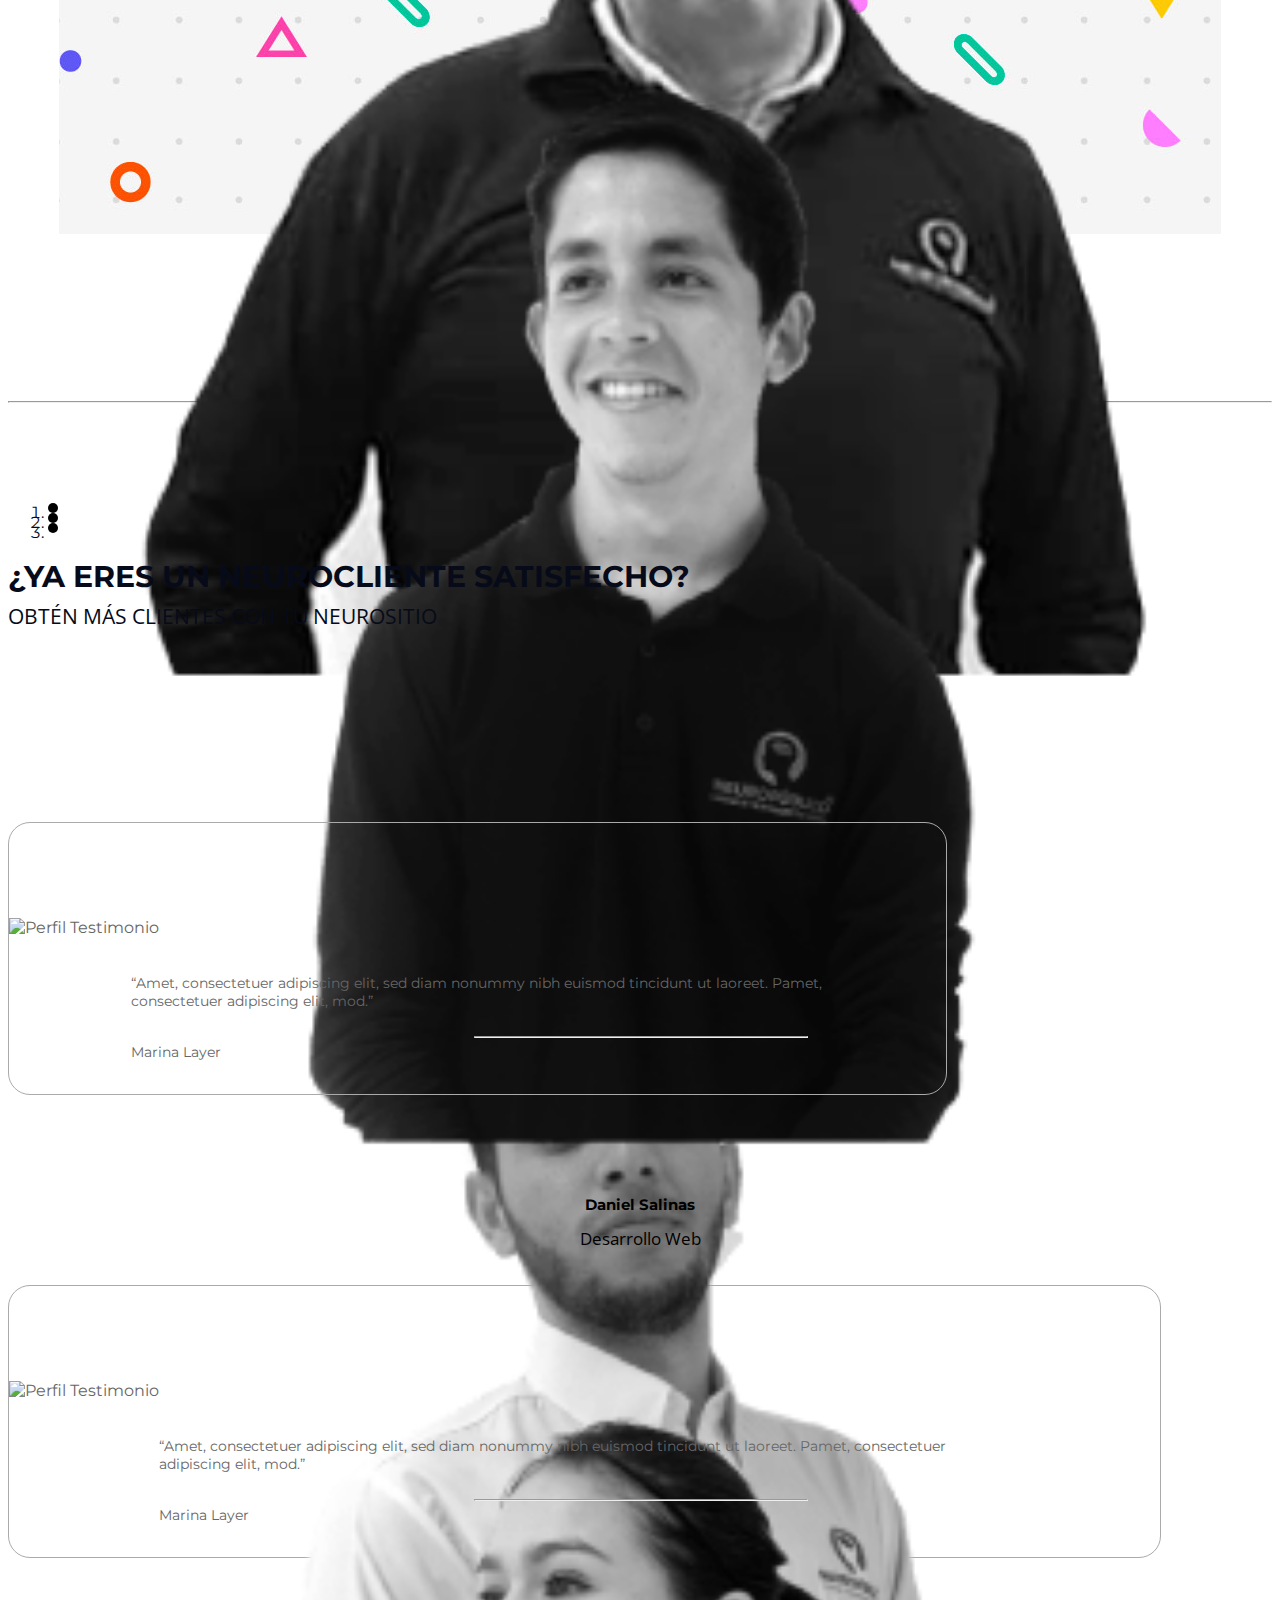
==== commit 5a6a0fce: "interna terminada neurositio" ====
--- a/index.html
+++ b/index.html
@@ -8,18 +8,44 @@
     <meta name="description" content="">
     <link href="index.php" rel="canonical">
     <link rel="stylesheet" href="assets/css/main.css">
+    <link rel="stylesheet" href="assets/css/jquery.gmaps.css">
     <link rel="stylesheet" href="https://stackpath.bootstrapcdn.com/bootstrap/4.2.1/css/bootstrap.min.css" integrity="sha384-GJzZqFGwb1QTTN6wy59ffF1BuGJpLSa9DkKMp0DgiMDm4iYMj70gZWKYbI706tWS" crossorigin="anonymous">
     <link rel="stylesheet" href="https://use.fontawesome.com/releases/v5.6.3/css/all.css" integrity="sha384-UHRtZLI+pbxtHCWp1t77Bi1L4ZtiqrqD80Kn4Z8NTSRyMA2Fd33n5dQ8lWUE00s/" crossorigin="anonymous">
     <script src="https://code.jquery.com/jquery-3.3.1.slim.min.js" integrity="sha384-q8i/X+965DzO0rT7abK41JStQIAqVgRVzpbzo5smXKp4YfRvH+8abtTE1Pi6jizo" crossorigin="anonymous"></script>
     <script src="https://cdnjs.cloudflare.com/ajax/libs/popper.js/1.14.6/umd/popper.min.js" integrity="sha384-wHAiFfRlMFy6i5SRaxvfOCifBUQy1xHdJ/yoi7FRNXMRBu5WHdZYu1hA6ZOblgut" crossorigin="anonymous"></script>
     <script src="https://stackpath.bootstrapcdn.com/bootstrap/4.2.1/js/bootstrap.min.js" integrity="sha384-B0UglyR+jN6CkvvICOB2joaf5I4l3gm9GU6Hc1og6Ls7i6U/mkkaduKaBhlAXv9k" crossorigin="anonymous"></script>
+    <script src="assets/js/main.js"></script>
+    <script src="assets/js/jquery.gmaps.js"></script>
     <link href="https://fonts.googleapis.com/css?family=Montserrat" rel="stylesheet">
     <link href="https://fonts.googleapis.com/css?family=Montserrat:700" rel="stylesheet">
     <link href="https://fonts.googleapis.com/css?family=Open+Sans+Condensed:300" rel="stylesheet">
+    <link href="https://fonts.googleapis.com/css?family=Open+Sans+Condensed:700" rel="stylesheet">
 </head>
 
-<body>
+<body onload="ConteoRegresivo()">
     <header>
+        <section class="promotion" id="promo">
+            <span class="close">X</span>
+            <div class="row items">
+                <img src="assets/Images/Estrella.png" alt="Promocion">
+                <p>TU NEUROSITIO A <span>$599.000</span></p>
+                <div class="time">
+                    <span>
+                        <div class="tm" id="Hora">00</div>
+                        HORAS
+                    </span>
+                    <span>
+                        <div class="tm" id="Minutos">00</div>
+                        MINUTOS
+                    </span>
+                    <span>
+                        <div class="tm" id="Segundos">00</div>
+                        SEGUNDOS ANTES DE EXPIRAR
+                    </span>
+                </div>
+                <button class="btn btn-default">ADQUIRIR OFERTA AÑO NUEVO</button>
+            </div>
+        </section>
         <section class="headboard">
             <div class="row items">
                 <div class="col-sm-6 item1">
@@ -34,7 +60,7 @@
         </section>
     </header>
     <main>
-        <section class="slide">
+        <section class="slides">
             <div class="row items">
                 <div class="col-sm-6 item1">
                     <article>
@@ -49,7 +75,6 @@
                 </div>
             </div>
         </section>
-
         <section class="column">
             <div class="row items">
                 <div class="col-sm-6 item1">
@@ -59,12 +84,11 @@
                     <article>
                         <p class="text">DESCUBRE EL ÉXITO ONLINE</p>
                         <h2>LA ESTRUCTURA DE LOS NEUROSITIOS<br> PERSUADEN LAS DECISIONES DE COMPRA</h2>
-                        <p class="text2">Más información</p>
+                        <a href="#" class="text2">Más información</a>
                     </article>
                 </div>
             </div>
         </section>
-
         <section class="benefits">
             <div class="row items">
                 <div class="col-sm-4 item">
@@ -88,7 +112,6 @@
                 </div>
             </div>
         </section>
-
         <section class="testimony">
             <div class="row group"></div>
             <img class="pc" src="assets/Images/Testimonio-Pc.png" alt="Testimonio">
@@ -99,13 +122,454 @@
                 <br>
                 <div class="description">
                     <img src="assets/Images/Estrellas.png" alt="Estrellas Testimonios">
-                    <p class="text">“Desde que Neuropúblico construyo mi neurositio, se<br> comunican alrededor de 23 nuevos clientes interesados en <br> mis servicios cada día”.</p>
+                    <p class="text">“Desde que Neuropúblico construyo mi neurositio, se comunican alrededor de 23 nuevos clientes interesados en mis servicios cada día”.</p>
                 </div>
                 <p class="name">Marlen Fandiño</p>
                 <p class="prof">Presidenta Buffet Asejurídicas</p>
-                <span>Leer historia completa</span>
+                <a href="#">Leer historia completa</a>
             </article>
         </section>
+        <section class="specialists">
+            <img class="cerebro" src="assets/Images/Cerebro.png" alt="Cerebro">
+            <div class="group-1">
+                <p>PIONEROS DEL NEUROMARKETING EN COLOMBIA</p>
+                <h2>UN NEUROSITIO ENTIENDE LOS <br> COMPORTAMIENTOS PSICOLÓGICOS<br> DE COMPRA DE TUS CLIENTES</h2>
+            </div>
+            <div class="group-2">
+                <div class="item">
+                    <img src="assets/Images/Ojo.png" alt="Ojo">
+                    <h3>ATENCIÓN</h3>
+                    <p>Se captura en el momento en que se ve un <br> anuncio relevante.</p>
+                </div>
+                <div class="item">
+                    <img src="assets/Images/Cabeza.png" alt="Cabeza">
+                    <h3>MEMORIA</h3>
+                    <p>Los consumidores retienen la marca en <br> momentos específicos del anuncio.</p>
+                </div>
+                <div class="item">
+                    <img src="assets/Images/Cara.png" alt="Cara">
+                    <h3>EMOCIÓN</h3>
+                    <p>El anuncio debe variar las emociones del <br> consumidor entre altas y bajas.</p>
+                </div>
+            </div>
+            <div class="group-3">
+                <hr>
+                <h2>SOMOS ESPECIALISTAS EN <br> NEUROMARKETING</h2>
+                <p>Lorem ipsum dolor sit amet, consectetuer adipiscing elit, sed diam nonummy nibh euismod tincidunt ut laoreet dolore magna aliquam erat volutpat. Ut wisi enim ad minim veniam, quis nostrud exerci tation ullamcorper suscipit lobortis. </p>
+                <a href="#">Más sobre el NeuroMarketing</a>
+            </div>
+        </section>
+        <section class="column-2">
+            <div class="wavy">
+                <svg viewBox="0 0 500 100" preserveAspectRatio="xMinYMin meet">
+                    <path d="M0,10 C300,100 530,0 500,0 L200,00 L0,0 Z" style="stroke: none; fill:#070B25;"></path>
+                </svg>
+            </div>
+            <div class="row items">
+                <div class="col-sm-7 item1">
+                    <img src="assets/Images/Marketing-Digital.png" alt="Marketing">
+                </div>
+                <div class="col-sm-5 item2">
+                    <article>
+                        <span>NEUROMARKETING DIGITAL</span>
+                        <h2>HEMOS ESTUDIADO LAS <br> REACCIONES CEREBRALES <br> DE LOS SERES HUMANOS <br> AL COMPRAR</h2>
+                        <p>Lorem ipsum dolor sit amet, consectetuer adipiscing elit, sed diam nonummy nibh euismod tincidunt ut laoreet dolore magna aliquam erat volutpat. Ut wisi enim ad minim veniam, quis nostrud exerci tation ullamcorper suscipit lobor.</p>
+                    </article>
+                </div>
+            </div>
+        </section>
+        <hr>
+        <section class="column-2 colum">
+            <h2 class="title">¿QUÉ HACE EFECTIVOS A LOS NEUROSITIOS?</h2>
+            <div class="row items">
+                <div class="col-sm-5 item2 itm">
+                    <article>
+                        <span>DESCUBRE EL ÉXITO ONLINE</span>
+                        <h2>CREAMOS PARA TI UN <br> PROCESO EFECTIVO DE <br> CONVENCIMIENTO DE <br> COMPRADORES</h2>
+                        <p>Lorem ipsum dolor sit amet, consectetuer adipiscing elit, sed diam nonummy nibh euismod tincidunt ut laoreet dolore magna aliquam erat volutpat. Ut wisi enim ad minim veniam, quis nostrud exerci tation ullamcorper suscipit lobor.</p>
+                    </article>
+                </div>
+                <div class="col-sm-7 item1">
+                    <img src="assets/Images/Marketing-Digital-3.png" alt="Marketing">
+                </div>
+            </div>
+        </section>
+        <section class="column-2 colum-2">
+            <div class="row items">
+                <div class="col-sm-7 item1">
+                    <img src="assets/Images/Marketing-Digital-2.png" alt="Marketing">
+                </div>
+                <div class="col-sm-5 item2">
+                    <article>
+                        <span>DESCUBRE EL ÉXITO ONLINE</span>
+                        <h2>GENERAMOS UN DISEÑO <br> AUTÉNTICO QUE REFLEJA <br> LO MEJOR DE TU MARCA</h2>
+                        <p>Lorem ipsum dolor sit amet, consectetuer adipiscing elit, sed diam nonummy nibh euismod tincidunt ut laoreet dolore magna aliquam erat volutpat. Ut wisi enim ad minim veniam, quis nostrud exerci tation ullamcorper suscipit lobor.</p>
+                    </article>
+                </div>
+            </div>
+        </section>
+        <section class="column-3">
+            <div class="row items">
+                <div class="col-sm-6 item1">
+                    <img src="assets/Images/Estrella.png" alt="Estrella-Promocion">
+                    <h2>COMPRA UNO <br> LLEVA EL SEGUNDO <br> A MITAD DE PRECIO</h2>
+                </div>
+                <div class="col-sm-6 item2">
+                    <p>2x1</p>
+                    <button class="btn btn-default">ADQUIRIR OFERTA AÑO NUEVO</button>
+                </div>
+            </div>
+        </section>
+        <section class="construction-steps">
+            <span>NEUROMARKETING DIGITAL</span>
+            <h2 class="title">ASÍ GENERAMOS TU NEUROSITIO DE <br> ALTA CALIDAD EN POCO TIEMPO</h2>
+            <div class="row items">
+                <div class="col-sm-4 item">
+                    <span class="num">1</span>
+                    <img src="assets/Images/Compras.png" alt="Neurositios">
+                    <img class="linea" src="assets/Images/Linea.png" alt="Linea">
+                    <p>Compra un <br> Neurositio</p>
+                    <p>Elige una de las tres opciones de Neurositios que tenemos disponibles actualmente.</p>
+                    <a href="#">Ver Precios</a>
+                </div>
+                <div class="col-sm-4 item">
+                    <span class="num">2</span>
+                    <img src="assets/Images/Asesoria.png" alt="Agentes Expertos">
+                    <img class="linea" src="assets/Images/Linea-2.png" alt="Linea">
+                    <p>Un agente te asesorará <br> para el éxito de tu empresa</p>
+                    <p>En nuestra agencia en el norte de Bogotá, en tu oficina en Bogotá o vía Skype a nivel nacional.</p>
+                </div>
+                <div class="col-sm-4 item">
+                    <span class="num">3</span>
+                    <img src="assets/Images/Servicio.png" alt="Informacion de Servicio">
+                    <img class="linea line" src="assets/Images/Linea-3.png" alt="Linea">
+                    <p>Nos envías la info de <br> tu servicio/producto</p>
+                    <p>El listado de tus servicios, tu logo y algunos datos básicos sobre tu marca te serán solicitados.</p>
+                </div>
+            </div>
+            <i class="check fas fa-check"></i><br>
+            <span class="num-4">4</span>
+            <h2 class="title2">Obtienes tu Neurositio <br> listo para traerte clientes</h2>
+            <button class="btn btn-default">SOLICITAR NEUROSITIO</button>
+        </section>
+        <section class="accordion">
+            <h2>PREGUNTAS FRECUENTES</h2>
+            <div id="accordion2">
+                <div class="card">
+                    <div class="card-header" id="headingOne">
+                        <h5 class="mb-0">
+                            <span>¿Cuál es el tiempo estimado para llegar?</span>
+                            <button class="btn btn-link" data-toggle="collapse" data-target="#collapseOne" aria-expanded="true" aria-controls="collapseOne">
+                                    <i class="fas fa-caret-down"></i>
+                              </button>
+                        </h5>
+                    </div>
+                    <div id="collapseOne" class="collapse show" aria-labelledby="headingOne" data-parent="#accordion2">
+                        <div class="card-body">
+                            <p>Anim pariatur cliche reprehenderit, enim eiusmod high life accusamus terry richardson ad squid. 3 wolf moon officia aute, non cupidatat skateboard dolor brunch. Food truck quinoa nesciunt laborum eiusmod. Brunch 3 wolf moon
+                                tempor, sunt aliqua put a bird on it squid single-origin coffee nulla assumenda shoreditch et. Nihil anim keffiyeh helvetica, craft beer labore wes anderson cred nesciunt sapiente ea proident. Ad vegan excepteur butcher
+                                vice lomo. Leggings occaecat craft beer farm-to-table, raw denim aesthetic synth nesciunt you probably haven't heard of them accusamus labore sustainable VHS.</p>
+                        </div>
+                    </div>
+                </div>
+                <div class="card">
+                    <div class="card-header" id="headingTwo">
+                        <h5 class="mb-0">
+                            <span>¿Qué tipo de garantía ofrece el servicio?</span>
+                            <button class="btn btn-link collapsed" data-toggle="collapse" data-target="#collapseTwo" aria-expanded="false" aria-controls="collapseTwo">
+                                    <i class="fas fa-caret-down"></i>
+                              </button>
+                        </h5>
+                    </div>
+                    <div id="collapseTwo" class="collapse" aria-labelledby="headingTwo" data-parent="#accordion2">
+                        <div class="card-body">
+                            <p>Anim pariatur cliche reprehenderit, enim eiusmod high life accusamus terry richardson ad squid. 3 wolf moon officia aute, non cupidatat skateboard dolor brunch. Food truck quinoa nesciunt laborum eiusmod. Brunch 3 wolf moon
+                                tempor, sunt aliqua put a bird on it squid single-origin coffee nulla assumenda shoreditch et. Nihil anim keffiyeh helvetica, craft beer labore wes anderson cred nesciunt sapiente ea proident. Ad vegan excepteur butcher
+                                vice lomo. Leggings occaecat craft beer farm-to-table, raw denim aesthetic synth nesciunt you probably haven't heard of them accusamus labore sustainable VHS.</p>
+                        </div>
+                    </div>
+                </div>
+                <div class="card">
+                    <div class="card-header" id="headingThree">
+                        <h5 class="mb-0">
+                            <span class="text3">¿Qué sucede si pierdo mi cita?</span>
+                            <button class="btn btn-link collapsed" data-toggle="collapse" data-target="#collapseThree" aria-expanded="false" aria-controls="collapseThree">
+                                    <i class="fas fa-caret-down"></i>
+                              </button>
+                        </h5>
+                    </div>
+                    <div id="collapseThree" class="collapse" aria-labelledby="headingThree" data-parent="#accordion2">
+                        <div class="card-body">
+                            <p>Anim pariatur cliche reprehenderit, enim eiusmod high life accusamus terry richardson ad squid. 3 wolf moon officia aute, non cupidatat skateboard dolor brunch. Food truck quinoa nesciunt laborum eiusmod. Brunch 3 wolf moon
+                                tempor, sunt aliqua put a bird on it squid single-origin coffee nulla assumenda shoreditch et. Nihil anim keffiyeh helvetica, craft beer labore wes anderson cred nesciunt sapiente ea proident. Ad vegan excepteur butcher
+                                vice lomo. Leggings occaecat craft beer farm-to-table, raw denim aesthetic synth nesciunt you probably haven't heard of them accusamus labore sustainable VHS.</p>
+                        </div>
+                    </div>
+                </div>
+                <div class="card">
+                    <div class="card-header" id="headingFour">
+                        <h5 class="mb-0">
+                            <span class="text4">¿Se debe pagar algo adicional al servicio?</span>
+                            <button class="btn btn-link collapsed" data-toggle="collapse" data-target="#collapseFour" aria-expanded="false" aria-controls="collapseThree">
+                                    <i class="fas fa-caret-down"></i>
+                              </button>
+                        </h5>
+                    </div>
+                    <div id="collapseFour" class="collapse" aria-labelledby="headingFour" data-parent="#accordion2">
+                        <div class="card-body">
+                            <p>Anim pariatur cliche reprehenderit, enim eiusmod high life accusamus terry richardson ad squid. 3 wolf moon officia aute, non cupidatat skateboard dolor brunch. Food truck quinoa nesciunt laborum eiusmod. Brunch 3 wolf moon
+                                tempor, sunt aliqua put a bird on it squid single-origin coffee nulla assumenda shoreditch et. Nihil anim keffiyeh helvetica, craft beer labore wes anderson cred nesciunt sapiente ea proident. Ad vegan excepteur butcher
+                                vice lomo. Leggings occaecat craft beer farm-to-table, raw denim aesthetic synth nesciunt you probably haven't heard of them accusamus labore sustainable VHS.</p>
+                        </div>
+                    </div>
+                </div>
+            </div>
+        </section>
+        <section class="column-4">
+            <img src="assets/Images/Cabeza-Neuropublico.png" alt="Logo Neurositio">
+            <hr>
+            <article>
+                <h2>¡Descubre al NeuroEquipo!</h2>
+                <p>Somos un equipo interdisciplanario con gran experiencia y conocimiento en el desarrollo de neurositios web efectivos.</p>
+            </article>
+        </section>
+        <section class="team">
+            <div class="row group-1">
+                <div class="col-sm-3 item">
+                    <img src="assets/Images/Miguel-Angel-Morel.png" alt="Miguel Angel Morel">
+                    <h2>Miguel Angel Morel</h2>
+                    <span>Gerente Recursos Humano</span>
+                </div>
+                <div class="col-sm-3 item">
+                    <img src="assets/Images/Feres-Abou-Gahida.png" alt="Feres Abou Ghaida">
+                    <h2>Feres Abou Ghaida</h2>
+                    <span>Diseño de Interfaz</span>
+                </div>
+                <div class="col-sm-3 item">
+                    <img src="assets/Images/Melisa-Ariza.png" alt="Melisa Ariza">
+                    <h2>Melisa Ariza</h2>
+                    <span>Planner de Contenidos</span>
+                </div>
+                <div class="col-sm-3 item">
+                    <img src="assets/Images/Julian-Otalora.png" alt="Julián Otálora">
+                    <h2>Julián Otálora</h2>
+                    <span>Dirección de proyectos</span>
+                </div>
+            </div>
+            <div class="row group-2">
+                <div class="col-sm-3 item">
+                    <img src="assets/Images/Daniel-Salinas.png" alt="Daniel Salinas">
+                    <h2>Daniel Salinas</h2>
+                    <span>Desarrollo Web</span>
+                </div>
+                <div class="col-sm-3 item">
+                    <img src="assets/Images/Stefany-Sanchez.png" alt="Stefany Sanchez">
+                    <h2>Stefany Sanchez</h2>
+                    <span>Asesoría Estrategia Web</span>
+                </div>
+                <div class="col-sm-3 item">
+                    <img src="assets/Images/Orlando-Castillo.png" alt="Orlando Castillo">
+                    <h2>Orlando Castillo</h2>
+                    <span>Psicología de compra</span>
+                </div>
+                <div class="col-sm-3 item">
+                    <img src="assets/Images/Pablo-Otalora.png" alt="Pablo Otálora">
+                    <h2>Pablo Otálora</h2>
+                    <span>Dirección de estrategia</span>
+                </div>
+            </div>
+        </section>
+        <section class="testimonial-slider">
+            <hr>
+            <div class="container text-center my-3">
+                <div class="row mx-auto my-auto">
+                    <div id="recipeCarousel" class="carousel slide w-100" data-ride="carousel">
+                        <ol class="carousel-indicators">
+                            <li data-target="#recipeCarousel" data-slide-to="0" class="active"></li>
+                            <li data-target="#recipeCarousel" data-slide-to="1"></li>
+                            <li data-target="#recipeCarousel" data-slide-to="2"></li>
+                        </ol>
+                        <div class="carousel-inner w-100" role="listbox">
+                            <h2>¿YA ERES UN NEUROCLIENTE SATISFECHO? <br> <strong class="subtitle"> OBTÉN MÁS CLIENTES CON TU NEUROSITIO </strong></h2>
+                            <div class="carousel-item active">
+                                <div class="d-block commentary col-4">
+                                    <article>
+                                        <img src="assets/images/Perfil-2.png" alt="Perfil Testimonio"><br>
+                                        <i class="fas fa-star"></i><i class="fas fa-star"></i><i class="fas fa-star"></i><i class="fas fa-star"></i><i class="fas fa-star"></i>
+                                        <p>“Amet, consectetuer adipiscing elit, sed diam nonummy nibh euismod tincidunt ut laoreet. Pamet, consectetuer adipiscing elit, mod.”</p>
+                                        <hr>
+                                        <p>Marina Layer</p>
+                                    </article>
+                                </div>
+                            </div>
+                            <div class="carousel-item">
+                                <div class="d-block commentary col-4">
+                                    <article>
+                                        <img src="assets/images/Perfil-2.png" alt="Perfil Testimonio"><br>
+                                        <i class="fas fa-star"></i><i class="fas fa-star"></i><i class="fas fa-star"></i><i class="fas fa-star"></i><i class="fas fa-star"></i>
+                                        <p>“Amet, consectetuer adipiscing elit, sed diam nonummy nibh euismod tincidunt ut laoreet. Pamet, consectetuer adipiscing elit, mod.”</p>
+                                        <hr>
+                                        <p>Marina Layer</p>
+                                    </article>
+                                </div>
+                            </div>
+                            <div class="carousel-item">
+                                <div class="d-block commentary col-4">
+                                    <article>
+                                        <img src="assets/images/Perfil-2.png" alt="Perfil Testimonio"><br>
+                                        <i class="fas fa-star"></i><i class="fas fa-star"></i><i class="fas fa-star"></i><i class="fas fa-star"></i><i class="fas fa-star"></i>
+                                        <p>“Amet, consectetuer adipiscing elit, sed diam nonummy nibh euismod tincidunt ut laoreet. Pamet, consectetuer adipiscing elit, mod.”</p>
+                                        <hr>
+                                        <p>Marina Layer</p>
+                                    </article>
+                                </div>
+                            </div>
+                        </div>
+                        <a class="carousel-control-prev" href="#recipeCarousel" role="button" data-slide="prev">
+                            <span class="carousel-control-prev-icon" aria-hidden="true"></span>
+                            <span class="sr-only">Previous</span>
+                        </a>
+                        <a class="carousel-control-next" href="#recipeCarousel" role="button" data-slide="next">
+                            <span class="carousel-control-next-icon" aria-hidden="true"></span>
+                            <span class="sr-only">Next</span>
+                        </a>
+                    </div>
+                </div>
+            </div>
+        </section>
+        <section class="table-price pricing">
+            <article>
+                <span>NEUROMARKETING DIGITAL</span>
+                <h2>¡TODO LISTO PARA QUE EMPIECES A <br> <strong> ADQUIRIR CLIENTES Y DOMINES EL INTERNET! </strong></h2>
+            </article>
+            <div class="container">
+                <div class="row">
+                    <!-- Free Tier -->
+                    <div class="col-lg-4">
+                        <div class="card mb-5 mb-lg-0">
+                            <div class="card-body">
+                                <h5 class="card-title text-muted text-uppercase text-center">PRINCIPIANTE</h5>
+                                <br>
+                                <h6 class="card-price text-center">$590.000</h6>
+                                <span class="period">+ $65.000 MENSUALES</span>
+                                <hr>
+                                <ul class="fa-ul">
+                                    <li><span class="fa-li"><i class="fas fa-check"></i></span>Single User</li>
+                                    <li><span class="fa-li"><i class="fas fa-check"></i></span>5GB Storage</li>
+                                    <li><span class="fa-li"><i class="fas fa-check"></i></span>Unlimited Public Projects</li>
+                                    <li><span class="fa-li"><i class="fas fa-check"></i></span>Community Access</li>
+                                    <li class="text-muted"><span class="fa-li"><i class="fas fa-times"></i></span>Unlimited Private Projects</li>
+                                    <li class="text-muted"><span class="fa-li"><i class="fas fa-times"></i></span>Dedicated Phone Support</li>
+                                    <li class="text-muted"><span class="fa-li"><i class="fas fa-times"></i></span>Free Subdomain</li>
+                                    <li class="text-muted"><span class="fa-li"><i class="fas fa-times"></i></span>Monthly Status Reports</li>
+                                </ul>
+                                <a href="#" class="btn btn-block btn-primary text-uppercase">COMPRAR</a>
+                            </div>
+                        </div>
+                    </div>
+                    <!-- Plus Tier -->
+                    <div class="col-lg-4 item2">
+                        <div class="card mb-5 mb-lg-0">
+                            <div class="promo">
+                                <img src="assets/Images/Estrella.png" alt="Promocion">
+                                <p>PRECIO EXCLUSIVO AÑO NUEVO</p>
+                                <div class="time">
+                                    <span>
+                                        <div class="tm" id="Hora2">00</div>
+                                        HORAS
+                                    </span>
+                                    <span>
+                                        <div class="tm" id="Minutos2">00</div>
+                                        MINUTOS
+                                    </span>
+                                    <span>
+                                        <div class="tm" id="Segundos2">00</div>
+                                        SEGUNDOS
+                                    </span>
+                                </div>
+                            </div>
+                            <div class="card-body borde-prof">
+                                <h5 class="card-title text-muted text-uppercase text-center">PROFESIONAL</h5>
+                                <article class="price-old">
+                                    <span>$990.000</span>
+                                </article>
+                                <h6 class="card-price text-center prof">$790.000</h6>
+                                <span class="period">+ $65.000 MENSUALES</span>
+                                <hr>
+                                <ul class="fa-ul">
+                                    <li><span class="fa-li"><i class="fas fa-check"></i></span><strong>5 Users</strong></li>
+                                    <li><span class="fa-li"><i class="fas fa-check"></i></span>50GB Storage</li>
+                                    <li><span class="fa-li"><i class="fas fa-check"></i></span>Unlimited Public Projects</li>
+                                    <li><span class="fa-li"><i class="fas fa-check"></i></span>Community Access</li>
+                                    <li><span class="fa-li"><i class="fas fa-check"></i></span>Unlimited Private Projects</li>
+                                    <li><span class="fa-li"><i class="fas fa-check"></i></span>Dedicated Phone Support</li>
+                                    <li><span class="fa-li"><i class="fas fa-check"></i></span>Free Subdomain</li>
+                                    <li class="text-muted"><span class="fa-li"><i class="fas fa-times"></i></span>Monthly Status Reports</li>
+                                </ul>
+                                <a href="#" class=" prof-btn btn btn-block btn-primary text-uppercase">COMPRAR</a>
+                            </div>
+                        </div>
+                    </div>
+                    <!-- Pro Tier -->
+                    <div class="col-lg-4">
+                        <div class="card">
+                            <div class="card-body">
+                                <h5 class="card-title text-muted text-uppercase text-center">CORPORATIVO</h5>
+                                <br>
+                                <h6 class="card-price text-center">$1.290.000</h6>
+                                <span class="period">+ $65.000 MENSUALES</span>
+                                <hr>
+                                <ul class="fa-ul">
+                                    <li><span class="fa-li"><i class="fas fa-check"></i></span><strong>Unlimited Users</strong></li>
+                                    <li><span class="fa-li"><i class="fas fa-check"></i></span>150GB Storage</li>
+                                    <li><span class="fa-li"><i class="fas fa-check"></i></span>Unlimited Public Projects</li>
+                                    <li><span class="fa-li"><i class="fas fa-check"></i></span>Community Access</li>
+                                    <li><span class="fa-li"><i class="fas fa-check"></i></span>Unlimited Private Projects</li>
+                                    <li><span class="fa-li"><i class="fas fa-check"></i></span>Dedicated Phone Support</li>
+                                    <li><span class="fa-li"><i class="fas fa-check"></i></span><strong>Unlimited</strong> Free Subdomains</li>
+                                    <li><span class="fa-li"><i class="fas fa-check"></i></span>Monthly Status Reports</li>
+                                </ul>
+                                <a href="#" class="btn btn-block btn-primary text-uppercase">COMPRAR</a>
+                            </div>
+                        </div>
+                    </div>
+                </div>
+            </div>
+        </section>
+        <section class="maps">
+            <div class="row items">
+                <div class="col-sm-8 item1">
+                    <div data-key="AIzaSyDwNBXmHBDQ29JWsRH8gwNVkf7mM0-flaI" data-control-zoom="true" data-control-type="true" data-control-scale="true" data-control-streetview="true" data-control-rotate="true" data-event-mousewheel="true" data-zoom="13" role="map" class="gmaps">
+                        <!-- items de ubicaciones -->
+                        <div data-id="1" data-lat="4.6910124" data-lng="-74.04762629999999" data-marker-image="assets/images/Marcador.png" data-marker-width="35" data-marker-height="43" class="marker">
+                            <p>Cra. 18a #103-11</p>
+                        </div>
+                    </div>
+                </div>
+                <div class="col-sm-4 item2">
+                    <div class="title">
+                        <h2>VISITA A <strong> NEUROPÚBLICO </strong><br> EN EL NORTE DE BOGOTÁ</h2>
+                    </div>
+                    <div class="img">
+                        <img src="assets/Images/Equipo-NeuroPublico.jpg" alt="Equipo">
+                    </div>
+                    <div class="address">
+                        <p>Cra 18 A # 103 - 11, Bogotá</p>
+                        <p>(Detrás de Ferrari)</p>
+                    </div>
+                    <div class="contact">
+                        <img src="assets/Images/Telefono.png" alt="Contactenos">
+                        <p>319 671 3865</p>
+                        <p>312 490 1099</p>
+                    </div>
+                </div>
+            </div>
+            <img class="log" src="assets/Images/Neuropublico.png" alt="Ubicacion Neuropublico">
+        </section>
+        <div class="Copyright">
+            <br>
+            <p>© Copyright 2019 | Sitio web diseñado y creado por Neuropúblico Agencia de Neuromarketing Digital</p>
+        </div>
     </main>
 </body>
 
--- a/assets/css/main.css
+++ b/assets/css/main.css
@@ -13,7 +13,8 @@
     padding-bottom: 1%; }
     @media (max-width: 667px) {
       body header .headboard .items {
-        text-align: center; } }
+        text-align: center;
+        padding-top: 10%; } }
     body header .headboard .items .item1 {
       padding-left: 4%; }
     @media (min-width: 1025px) {
@@ -44,7 +45,7 @@
     body header .headboard .items .item2 .btn {
       background-color: #005EED;
       color: #FFFFFF;
-      width: 17%;
+      width: 22%;
       transition: 1s; }
       @media (max-width: 667px) {
         body header .headboard .items .item2 .btn {
@@ -59,43 +60,44 @@
       background-color: #FFFFFF;
       color: #005EED; }
 
-body main .slide {
+body main .slides {
   background-image: url("../../assets/Images/Fondo-Slide.jpg");
   background-size: cover;
   padding-top: 9%; }
   @media (max-width: 667px) {
-    body main .slide {
+    body main .slides {
       padding-top: 80%;
       height: 1050px; } }
-  body main .slide .items .item1 {
+  body main .slides .items .item1 {
     padding-left: 9%; }
     @media (max-width: 667px) {
-      body main .slide .items .item1 {
+      body main .slides .items .item1 {
         position: absolute;
         padding-top: 80%;
         padding-right: 9%; } }
     @media (min-width: 668px) and (max-width: 1024px) {
-      body main .slide .items .item1 {
+      body main .slides .items .item1 {
         padding-left: 5%; } }
     @media (min-width: 668px) and (max-width: 1024px) {
-      body main .slide .items .item1 article {
+      body main .slides .items .item1 article {
         margin-top: 50px; } }
-    body main .slide .items .item1 article p {
+    body main .slides .items .item1 article p {
       color: #666666; }
-    body main .slide .items .item1 article p.text {
+    body main .slides .items .item1 article p.text {
       font-weight: bold; }
-    body main .slide .items .item1 article p.text2 {
+    body main .slides .items .item1 article p.text2 {
       font-family: 'Open Sans Condensed', sans-serif;
       font-size: 21px; }
-    body main .slide .items .item1 article h1 {
-      font-weight: bold; }
-      @media (max-width: 667px) {
-        body main .slide .items .item1 article h1 {
+    body main .slides .items .item1 article h1 {
+      font-weight: bold;
+      font-size: 34px; }
+      @media (max-width: 667px) {
+        body main .slides .items .item1 article h1 {
           font-size: 22px; } }
       @media (min-width: 668px) and (max-width: 1024px) {
-        body main .slide .items .item1 article h1 {
+        body main .slides .items .item1 article h1 {
           font-size: 25px; } }
-    body main .slide .items .item1 .btn {
+    body main .slides .items .item1 .btn {
       background-color: #E85A24;
       color: #FFFFFF;
       border: solid 1px #E85A24;
@@ -105,21 +107,21 @@
       font-size: 20px;
       transition: 1s; }
       @media (max-width: 667px) {
-        body main .slide .items .item1 .btn {
+        body main .slides .items .item1 .btn {
           font-size: 18px; } }
       @media (min-width: 1025px) {
-        body main .slide .items .item1 .btn {
-          width: 36%; } }
-    body main .slide .items .item1 .btn:hover {
+        body main .slides .items .item1 .btn {
+          width: 60%; } }
+    body main .slides .items .item1 .btn:hover {
       background-color: #FFFFFF;
       color: #E85A24; }
-  body main .slide .items .item2 {
+  body main .slides .items .item2 {
     text-align: center; }
     @media (max-width: 667px) {
-      body main .slide .items .item2 img {
+      body main .slides .items .item2 img {
         width: 50%; } }
     @media (min-width: 668px) and (max-width: 1024px) {
-      body main .slide .items .item2 img {
+      body main .slides .items .item2 img {
         width: 78%;
         margin-top: 50px; } }
 
@@ -141,7 +143,7 @@
       padding-left: 9%;
       padding-right: 9%; } }
   body main .column .items .item2 article {
-    margin-top: 95px; }
+    padding-top: 8%; }
     @media (max-width: 667px) {
       body main .column .items .item2 article {
         margin-top: 50px;
@@ -155,15 +157,14 @@
     body main .column .items .item2 article p.text {
       color: #909090; }
     body main .column .items .item2 article h2 {
-      font-weight: bold; }
-      @media (max-width: 667px) {
-        body main .column .items .item2 article h2 {
-          font-size: 24px; } }
+      font-weight: bold;
+      font-size: 24px; }
       @media (min-width: 668px) and (max-width: 1024px) {
         body main .column .items .item2 article h2 {
           font-size: 20px; } }
-    body main .column .items .item2 article p.text2 {
-      color: #005EED; }
+    body main .column .items .item2 article a.text2 {
+      color: #005EED;
+      font-weight: bold; }
 
 body main .benefits {
   padding-top: 10%;
@@ -210,16 +211,26 @@
   body main .testimony .group {
     background: linear-gradient(to right, #65C7F7 0%, #0052D4 100%);
     height: 370px; }
+    @media (max-width: 667px) {
+      body main .testimony .group {
+        height: 100px; } }
   body main .testimony img.pc {
     margin-top: -508px; }
     @media (max-width: 667px) {
       body main .testimony img.pc {
-        width: 100%; } }
+        width: 100%;
+        margin-top: -173px; } }
     @media (min-width: 668px) and (max-width: 1024px) {
       body main .testimony img.pc {
         width: 100%; } }
   body main .testimony i.arrow {
-    font-size: 60px; }
+    font-size: 60px;
+    -webkit-animation: tiembla 0.5s infinite; }
+
+@-webkit-keyframes tiembla {
+  40%,
+  60% {
+    transform: translate3d(0px, 10px, 0); } }
   body main .testimony article {
     margin-top: 40px;
     padding-left: 26%;
@@ -240,7 +251,13 @@
       font-size: 20px; }
       @media (max-width: 667px) {
         body main .testimony article p.text {
-          font-size: 15px; } }
+          font-size: 15px;
+          padding-left: 6%;
+          padding-right: 6%; } }
+      @media (min-width: 668px) and (max-width: 1024px) {
+        body main .testimony article p.text {
+          padding-left: 3%;
+          padding-right: 3%; } }
     body main .testimony article p.name {
       font-weight: bold;
       margin: 0;
@@ -249,6 +266,883 @@
     body main .testimony article p.prof {
       color: #808080;
       margin: 0; }
-    body main .testimony article span {
+    body main .testimony article a {
       color: #005EED;
       font-weight: bold; }
+
+body main .specialists {
+  color: #FFFFFF;
+  padding-top: 20%;
+  padding-bottom: 5%;
+  margin-top: 200px;
+  background-size: cover;
+  background-color: #070B25; }
+  body main .specialists .cerebro {
+    position: absolute;
+    right: 0; }
+    @media (max-width: 667px) {
+      body main .specialists .cerebro {
+        width: 79%; } }
+    @media (min-width: 668px) and (max-width: 1024px) {
+      body main .specialists .cerebro {
+        width: 45%;
+        margin-top: 153px; } }
+  body main .specialists p {
+    font-family: 'Open Sans Condensed', sans-serif; }
+  body main .specialists h3,
+  body main .specialists h2 {
+    font-weight: bold; }
+  body main .specialists .group-1,
+  body main .specialists .group-2 {
+    padding-left: 9%; }
+    @media (max-width: 667px) {
+      body main .specialists .group-1,
+      body main .specialists .group-2 {
+        padding-right: 9%;
+        margin-top: 310px; } }
+  body main .specialists .group-1 h2 {
+    font-size: 30px; }
+    @media (max-width: 667px) {
+      body main .specialists .group-1 h2 {
+        font-size: 22px; } }
+  body main .specialists .group-2 {
+    margin-top: 60px; }
+    @media (max-width: 667px) {
+      body main .specialists .group-2 {
+        text-align: center; } }
+    @media (max-width: 667px) {
+      body main .specialists .group-2 .item {
+        margin-bottom: 60px; } }
+    body main .specialists .group-2 .item img {
+      float: left;
+      margin-right: 3%; }
+      @media (max-width: 667px) {
+        body main .specialists .group-2 .item img {
+          float: none; } }
+  body main .specialists .group-3 {
+    text-align: center;
+    margin-top: 160px; }
+    @media (max-width: 667px) {
+      body main .specialists .group-3 {
+        padding-right: 9%;
+        padding-left: 9%;
+        margin-top: 100px; } }
+    body main .specialists .group-3 hr {
+      background-color: #FFFFFF;
+      width: 18%;
+      margin-bottom: 60px; }
+      @media (max-width: 667px) {
+        body main .specialists .group-3 hr {
+          width: 75%; } }
+    body main .specialists .group-3 h2 {
+      font-size: 30px; }
+      @media (max-width: 667px) {
+        body main .specialists .group-3 h2 {
+          font-size: 20px; } }
+    body main .specialists .group-3 p {
+      padding-left: 28%;
+      padding-right: 29%; }
+      @media (max-width: 667px) {
+        body main .specialists .group-3 p {
+          padding-left: 0%;
+          padding-right: 0%; } }
+    body main .specialists .group-3 a {
+      color: #005EF0; }
+
+body main .column-2 {
+  padding-bottom: 5%; }
+  @media (max-width: 667px) {
+    body main .column-2 {
+      padding-bottom: 10%; } }
+  body main .column-2 .item1 {
+    text-align: center; }
+    body main .column-2 .item1 img {
+      width: 79%; }
+  @media (min-width: 668px) and (max-width: 1024px) {
+    body main .column-2 .item2 {
+      padding-right: 3%; } }
+  @media (min-width: 1025px) {
+    body main .column-2 .item2 {
+      padding-right: 12%; } }
+  @media (max-width: 667px) {
+    body main .column-2 .item2 article {
+      padding-left: 9%;
+      margin-top: 30px;
+      padding-right: 9%; } }
+  body main .column-2 .item2 article span,
+  body main .column-2 .item2 article p {
+    font-family: 'Open Sans Condensed', sans-serif; }
+  body main .column-2 .item2 article span {
+    font-weight: bold;
+    color: #909090; }
+  body main .column-2 .item2 article h2 {
+    font-weight: bold;
+    margin-top: 20px;
+    margin-bottom: 20px;
+    font-size: 19px; }
+    @media (min-width: 1025px) {
+      body main .column-2 .item2 article h2 {
+        font-size: 27px; } }
+  body main .column-2 .item2 article p {
+    color: #070B19;
+    font-size: 21px; }
+  @media (max-width: 667px) {
+    body main .column-2 .wavy {
+      margin-top: -1px; } }
+
+body main .colum h2.title {
+  text-align: center;
+  font-weight: bold;
+  font-size: 30px;
+  margin-bottom: 130px; }
+  @media (max-width: 667px) {
+    body main .colum h2.title {
+      margin-bottom: 0px;
+      font-size: 21px; } }
+  @media (min-width: 668px) and (max-width: 1024px) {
+    body main .colum h2.title {
+      font-size: 25px;
+      margin-bottom: 80px; } }
+
+body main .colum .itm {
+  padding-right: 0%;
+  padding-left: 8%; }
+
+body main .colum-2 {
+  background-color: #E9E9E9; }
+
+body main .column-3 {
+  background: linear-gradient(to right, #8540D1 0%, #0069FF 100%);
+  padding-top: 1%;
+  padding-bottom: 1%; }
+  @media (max-width: 667px) {
+    body main .column-3 {
+      padding-top: 10%;
+      padding-bottom: 10%; } }
+  body main .column-3 .items {
+    text-align: center;
+    color: #FFFFFF; }
+    body main .column-3 .items .item1 {
+      border-right: solid 1px #FFFFFF; }
+      @media (max-width: 667px) {
+        body main .column-3 .items .item1 {
+          border: none; } }
+      body main .column-3 .items .item1 h2 {
+        font-size: 28px;
+        font-weight: bold; }
+        @media (max-width: 667px) {
+          body main .column-3 .items .item1 h2 {
+            font-size: 23px; } }
+    body main .column-3 .items .item2 p {
+      font-weight: bold;
+      font-size: 121px; }
+    body main .column-3 .items .item2 .btn {
+      border: solid 1px #FFFFFF;
+      background-color: transparent;
+      font-weight: bold;
+      color: #FFFFFF;
+      border-radius: 9px;
+      margin-top: -60px;
+      transition: 1s; }
+      @media (max-width: 667px) {
+        body main .column-3 .items .item2 .btn {
+          margin-top: -20px; } }
+    body main .column-3 .items .item2 .btn:hover {
+      color: #0069FF;
+      background-color: #FFFFFF; }
+
+body main .construction-steps {
+  text-align: center;
+  padding-top: 10%;
+  padding-bottom: 10%;
+  color: #666666; }
+  @media (max-width: 667px) {
+    body main .construction-steps {
+      padding-top: 20%;
+      padding-bottom: 20%; } }
+  body main .construction-steps span,
+  body main .construction-steps h2 {
+    font-weight: bold; }
+  body main .construction-steps span {
+    font-family: 'Open Sans Condensed', sans-serif; }
+  body main .construction-steps h2.title {
+    margin-top: 40px;
+    margin-bottom: 80px; }
+    @media (max-width: 667px) {
+      body main .construction-steps h2.title {
+        font-size: 18px; } }
+  body main .construction-steps .items {
+    padding-left: 7%;
+    padding-right: 7%; }
+    @media screen and (min-width: 1900px) {
+      body main .construction-steps .items {
+        padding-left: 20%;
+        padding-right: 20%; } }
+    @media (max-width: 667px) {
+      body main .construction-steps .items .item {
+        margin-bottom: 90px; } }
+    body main .construction-steps .items .item .line {
+      top: 27px;
+      left: 75px; }
+    body main .construction-steps .items .item .linea {
+      position: absolute; }
+      @media (max-width: 667px) {
+        body main .construction-steps .items .item .linea {
+          display: none; } }
+      @media (min-width: 668px) and (max-width: 1024px) {
+        body main .construction-steps .items .item .linea {
+          display: none; } }
+    body main .construction-steps .items .item .num {
+      position: absolute;
+      font-size: 27px;
+      font-weight: bold;
+      color: #00D6DF;
+      margin-left: 17px;
+      font-family: 'Montserrat', sans-serif; }
+    body main .construction-steps .items .item p:nth-child(4) {
+      font-weight: bold;
+      font-size: 20px;
+      color: #000000;
+      margin-top: 20px; }
+      @media (min-width: 668px) and (max-width: 1024px) {
+        body main .construction-steps .items .item p:nth-child(4) {
+          font-size: 15px; } }
+    body main .construction-steps .items .item p:nth-child(5) {
+      padding-left: 25%;
+      padding-right: 25%;
+      font-family: 'Open Sans Condensed', sans-serif; }
+      @media (max-width: 667px) {
+        body main .construction-steps .items .item p:nth-child(5) {
+          padding-left: 18%;
+          padding-right: 18%; } }
+      @media (min-width: 668px) and (max-width: 1024px) {
+        body main .construction-steps .items .item p:nth-child(5) {
+          padding-left: 0%;
+          padding-right: 0%; } }
+    body main .construction-steps .items .item a {
+      color: #005EF0;
+      font-weight: bold; }
+  body main .construction-steps .check {
+    margin-top: 52px;
+    font-size: 50px;
+    color: #00D6DF; }
+  body main .construction-steps .num-4 {
+    position: absolute;
+    left: 34%;
+    font-size: 27px;
+    font-weight: bold;
+    color: #00D6DF;
+    font-family: 'Montserrat', sans-serif; }
+    @media (max-width: 667px) {
+      body main .construction-steps .num-4 {
+        left: 7%; } }
+    @media (min-width: 668px) and (max-width: 1024px) {
+      body main .construction-steps .num-4 {
+        left: 20%; } }
+    @media screen and (min-width: 1900px) {
+      body main .construction-steps .num-4 {
+        left: 38%; } }
+  body main .construction-steps h2.title2 {
+    color: #000000;
+    margin-top: 30px; }
+    @media (max-width: 667px) {
+      body main .construction-steps h2.title2 {
+        font-size: 19px; } }
+  body main .construction-steps .btn {
+    background-color: #E85A24;
+    color: #FFFFFF;
+    border: solid 1px #E85A24;
+    transition: 1s;
+    margin-top: 15px;
+    height: 50px;
+    font-size: 15px; }
+  body main .construction-steps .btn:hover {
+    background-color: #FFFFFF;
+    color: #E85A24; }
+
+body main .accordion {
+  background-size: cover;
+  padding-top: 10%;
+  padding-bottom: 10%;
+  background-color: #E9E9E9; }
+  @media (max-width: 667px) {
+    body main .accordion {
+      padding-top: 20%;
+      padding-bottom: 20%; } }
+  body main .accordion h2 {
+    color: #606060;
+    font-size: 49px;
+    text-align: center;
+    margin-bottom: 100px;
+    font-weight: bold; }
+    @media (max-width: 667px) {
+      body main .accordion h2 {
+        font-size: 30px; } }
+  body main .accordion #accordion2 {
+    padding-left: 14%;
+    padding-right: 14%; }
+    body main .accordion #accordion2 .card {
+      margin-bottom: 35px;
+      border-radius: 10px;
+      background-color: transparent;
+      border: solid 1px #006CAB; }
+      body main .accordion #accordion2 .card .card-header {
+        border-bottom: none; }
+      body main .accordion #accordion2 .card .mb-0 {
+        text-align: right; }
+        @media (max-width: 667px) {
+          body main .accordion #accordion2 .card .mb-0 {
+            text-align: center; } }
+        @media (max-width: 667px) {
+          body main .accordion #accordion2 .card .mb-0 .btn {
+            padding-left: 43%;
+            padding-right: 43%; } }
+        body main .accordion #accordion2 .card .mb-0 .btn i {
+          font-size: 31px;
+          color: #006CAB; }
+        body main .accordion #accordion2 .card .mb-0 span {
+          font-size: 21px;
+          margin-right: 46%;
+          color: #006CAB;
+          font-weight: bold; }
+          @media (max-width: 667px) {
+            body main .accordion #accordion2 .card .mb-0 span {
+              font-size: 20px;
+              margin-right: 0%; } }
+          @media (min-width: 668px) and (max-width: 1024px) {
+            body main .accordion #accordion2 .card .mb-0 span {
+              font-size: 19px;
+              margin-right: 11%; } }
+        body main .accordion #accordion2 .card .mb-0 .text3 {
+          margin-right: 58%; }
+          @media (max-width: 667px) {
+            body main .accordion #accordion2 .card .mb-0 .text3 {
+              margin-right: 0%; } }
+          @media (min-width: 668px) and (max-width: 1024px) {
+            body main .accordion #accordion2 .card .mb-0 .text3 {
+              margin-right: 30%; } }
+        body main .accordion #accordion2 .card .mb-0 .text4 {
+          margin-right: 45%; }
+          @media (max-width: 667px) {
+            body main .accordion #accordion2 .card .mb-0 .text4 {
+              margin-right: 0%; } }
+          @media (min-width: 668px) and (max-width: 1024px) {
+            body main .accordion #accordion2 .card .mb-0 .text4 {
+              margin-right: 8%; } }
+
+body main .column-4 {
+  text-align: center;
+  padding-top: 10%;
+  padding-bottom: 10%; }
+  @media (max-width: 667px) {
+    body main .column-4 {
+      padding-top: 20%;
+      padding-bottom: 20%; } }
+  body main .column-4 hr {
+    margin-top: 50px; }
+  body main .column-4 article {
+    margin-top: -39px; }
+    body main .column-4 article h2 {
+      background-color: #FFFFFF;
+      font-size: 41px;
+      color: #9F9EA4; }
+      @media (max-width: 667px) {
+        body main .column-4 article h2 {
+          font-size: 20px; } }
+      @media (min-width: 668px) and (max-width: 1024px) {
+        body main .column-4 article h2 {
+          width: 44%;
+          margin-left: 28%; } }
+      @media (min-width: 1025px) {
+        body main .column-4 article h2 {
+          width: 44%;
+          margin-left: 28%; } }
+    body main .column-4 article p {
+      color: #666666;
+      font-family: 'Open Sans Condensed', sans-serif;
+      font-size: 22px;
+      padding-left: 32%;
+      padding-right: 32%; }
+      @media (max-width: 667px) {
+        body main .column-4 article p {
+          padding-left: 10%;
+          padding-right: 10%; } }
+      @media (min-width: 668px) and (max-width: 1024px) {
+        body main .column-4 article p {
+          padding-left: 20%;
+          padding-right: 20%; } }
+
+body main .team {
+  text-align: center;
+  padding-left: 4%;
+  padding-right: 4%; }
+  @media (max-width: 667px) {
+    body main .team {
+      padding-left: 0%;
+      padding-right: 0%; } }
+  body main .team .group-1 {
+    background-image: url("../../assets/Images/Fondo-Equipo.jpg");
+    height: 284px; }
+    @media (max-width: 667px) {
+      body main .team .group-1 {
+        height: 1700px;
+        padding-top: 10%; } }
+    @media (min-width: 668px) and (max-width: 1024px) {
+      body main .team .group-1 {
+        height: 150px; } }
+  body main .team .group-2 {
+    background-image: url("../../assets/Images/Fondo-Equipo-2.jpg");
+    margin-top: 150px;
+    height: 296px; }
+    @media (min-width: 668px) and (max-width: 1024px) {
+      body main .team .group-2 {
+        height: 153px; } }
+    @media (max-width: 667px) {
+      body main .team .group-2 {
+        height: 2000px;
+        margin-top: 0px;
+        padding-top: 16%; } }
+    body main .team .group-2 h2 {
+      margin-top: 14px; }
+  body main .team .group-1 .item img,
+  body main .team .group-2 .item img {
+    width: 100%; }
+  body main .team .group-1 .item h2,
+  body main .team .group-2 .item h2 {
+    font-size: 15px;
+    font-weight: bold; }
+  body main .team .group-1 .item span,
+  body main .team .group-2 .item span {
+    font-size: 17px;
+    font-family: 'Open Sans Condensed', sans-serif; }
+
+body main .testimonial-slider {
+  color: #070B19;
+  padding-top: 10%;
+  padding-bottom: 10%; }
+  @media (max-width: 667px) {
+    body main .testimonial-slider {
+      padding-top: 20%;
+      padding-bottom: 20%; } }
+  body main .testimonial-slider hr {
+    margin-top: 40px;
+    margin-bottom: 100px; }
+  @media (min-width: 1025px) {
+    body main .testimonial-slider .carousel-item-next,
+    body main .testimonial-slider .carousel-item-prev,
+    body main .testimonial-slider .carousel-item.active {
+      display: flex; } }
+  @media (min-width: 668px) and (max-width: 1024px) {
+    body main .testimonial-slider .carousel-item-next,
+    body main .testimonial-slider .carousel-item-prev,
+    body main .testimonial-slider .carousel-item.active {
+      display: flex; } }
+  body main .testimonial-slider .row {
+    justify-content: center; }
+    body main .testimonial-slider .row .carousel-control-next,
+    body main .testimonial-slider .row .carousel-control-prev {
+      right: -9%;
+      top: 32%; }
+      @media (max-width: 667px) {
+        body main .testimonial-slider .row .carousel-control-next,
+        body main .testimonial-slider .row .carousel-control-prev {
+          display: none; } }
+      @media (min-width: 668px) and (max-width: 1024px) {
+        body main .testimonial-slider .row .carousel-control-next,
+        body main .testimonial-slider .row .carousel-control-prev {
+          display: none; } }
+    body main .testimonial-slider .row .carousel-control-prev {
+      left: -9%; }
+  body main .testimonial-slider h2 {
+    font-size: 30px; }
+    @media (max-width: 667px) {
+      body main .testimonial-slider h2 {
+        font-size: 22px; } }
+  body main .testimonial-slider .subtitle {
+    font-family: 'Open Sans Condensed', sans-serif;
+    font-size: 21px;
+    font-weight: normal; }
+  body main .testimonial-slider .carousel-indicators {
+    bottom: -60px; }
+    @media (max-width: 667px) {
+      body main .testimonial-slider .carousel-indicators {
+        bottom: 72px; } }
+  body main .testimonial-slider .carousel-indicators li {
+    width: 10px;
+    height: 10px;
+    border-radius: 100%;
+    background-color: #000000; }
+  body main .testimonial-slider .carousel-control-prev-icon {
+    background-image: url("data:image/svg+xml,%3csvg xmlns='http://www.w3.org/2000/svg' fill='%23000' viewBox='0 0 8 8'%3e%3cpath d='M5.25 0l-4 4 4 4 1.5-1.5-2.5-2.5 2.5-2.5-1.5-1.5z'/%3e%3c/svg%3e"); }
+  body main .testimonial-slider .carousel-control-next-icon {
+    background-image: url("data:image/svg+xml,%3csvg xmlns='http://www.w3.org/2000/svg' fill='%23000' viewBox='0 0 8 8'%3e%3cpath d='M2.75 0l-1.5 1.5 2.5 2.5-2.5 2.5 1.5 1.5 4-4-4-4z'/%3e%3c/svg%3e"); }
+  body main .testimonial-slider .carousel-item {
+    color: #666666;
+    width: 94%;
+    margin-top: 190px; }
+    @media (max-width: 667px) {
+      body main .testimonial-slider .carousel-item {
+        width: 298%; } }
+    body main .testimonial-slider .carousel-item .commentary {
+      border: solid 1px #AAAAAA;
+      padding-top: 8%;
+      border-radius: 22px;
+      margin-right: 3%; }
+      @media (max-width: 667px) {
+        body main .testimonial-slider .carousel-item .commentary {
+          margin-bottom: 144px; } }
+      body main .testimonial-slider .carousel-item .commentary article img {
+        margin-top: -198px;
+        background-color: #FFFFFF; }
+      body main .testimonial-slider .carousel-item .commentary article i {
+        margin-right: 2%;
+        color: #FFBC00; }
+      body main .testimonial-slider .carousel-item .commentary article i:nth-child(7) {
+        color: #FFFFFF; }
+      body main .testimonial-slider .carousel-item .commentary article p {
+        padding-left: 13%;
+        padding-right: 13%;
+        font-size: 14px;
+        margin-top: 18px;
+        margin-bottom: 33px; }
+      body main .testimonial-slider .carousel-item .commentary article hr {
+        background-color: #FFFFFF;
+        width: 26%;
+        position: absolute;
+        left: 37%;
+        margin-top: -7px; }
+
+body main {
+  /* Hover Effects on Card */ }
+  body main .table-price {
+    padding-top: 10%;
+    padding-bottom: 10%;
+    font-family: 'Open Sans Condensed', sans-serif; }
+    @media (max-width: 667px) {
+      body main .table-price {
+        padding-top: 20%;
+        padding-bottom: 20%; } }
+    body main .table-price article {
+      text-align: center; }
+      body main .table-price article h2 {
+        margin-top: 33px;
+        margin-bottom: 300px;
+        font-size: 36px;
+        color: #070B19;
+        font-family: 'Montserrat', sans-serif; }
+        @media (max-width: 667px) {
+          body main .table-price article h2 {
+            font-size: 26px;
+            padding-left: 9%;
+            padding-right: 9%;
+            margin-bottom: 100px; } }
+      body main .table-price article span {
+        color: #FFFFFF;
+        font-weight: bold; }
+    @media (min-width: 1025px) {
+      body main .table-price .item2 {
+        margin-top: -114px; } }
+    body main .table-price .item2 .promo {
+      background: linear-gradient(to right, #8540D1, #0069FF);
+      border-radius: 12px 12px 0px 0px;
+      text-align: center;
+      font-family: 'Montserrat', sans-serif; }
+      body main .table-price .item2 .promo img {
+        width: 20%;
+        margin-top: -44px; }
+      body main .table-price .item2 .promo .time {
+        display: flex;
+        padding-left: 5%;
+        padding-right: 5%;
+        margin-bottom: 20px; }
+        @media (max-width: 667px) {
+          body main .table-price .item2 .promo .time {
+            padding-left: 0;
+            padding-right: 0; } }
+        @media (min-width: 668px) and (max-width: 1024px) {
+          body main .table-price .item2 .promo .time {
+            padding-left: 26%;
+            padding-right: 26%; } }
+        body main .table-price .item2 .promo .time .tm,
+        body main .table-price .item2 .promo .time span {
+          color: #FFFFFF; }
+        body main .table-price .item2 .promo .time .tm {
+          float: left;
+          font-weight: bold;
+          background-color: #333333;
+          opacity: 0.9;
+          width: 29px;
+          height: 29px;
+          border-radius: 6px;
+          padding-top: 6px;
+          margin-top: -7px;
+          margin-right: 5px;
+          font-size: 12px; }
+        body main .table-price .item2 .promo .time span {
+          font-size: 10px;
+          margin-left: 5%; }
+          @media (min-width: 668px) and (max-width: 1024px) {
+            body main .table-price .item2 .promo .time span {
+              font-size: 11px; } }
+      body main .table-price .item2 .promo p {
+        font-weight: bold;
+        color: #FFFFFF; }
+  body main section.pricing {
+    background: #9CECFB;
+    /* fallback for old browsers */
+    background: -webkit-linear-gradient(to left, #0052D4, #65C7F7, #9CECFB);
+    /* Chrome 10-25, Safari 5.1-6 */
+    background: linear-gradient(to left, #0052D4, #65C7F7, #9CECFB);
+    /* W3C, IE 10+/ Edge, Firefox 16+, Chrome 26+, Opera 12+, Safari 7+ */ }
+  body main .pricing .borde-prof {
+    border: 2px solid #8540D1;
+    border-radius: 0px 0px 12px 12px; }
+  body main .pricing .card {
+    border: none;
+    border-radius: 1rem;
+    transition: all 0.2s;
+    box-shadow: 0 0.5rem 1rem 0 rgba(0, 0, 0, 0.1); }
+  body main .pricing hr {
+    margin: 1.5rem 0; }
+  body main .pricing .card-title {
+    margin: 0.5rem 0;
+    font-size: 0.9rem;
+    letter-spacing: .1rem;
+    font-weight: bold; }
+  body main .pricing .price-old {
+    text-align: center; }
+  body main .pricing .price-old span {
+    text-decoration: line-through;
+    color: #909090; }
+  body main .pricing .card-price {
+    font-size: 33px;
+    font-weight: bold; }
+  body main .pricing .prof {
+    background: linear-gradient(to right, #8540D1, #0069FF);
+    width: 55%;
+    border-radius: 6px;
+    color: #FFFFFF;
+    margin-left: 22%; }
+  body main .pricing .prof-btn {
+    background: linear-gradient(to right, #8540D1, #0069FF); }
+  body main .pricing .prof-btn:hover {
+    background: linear-gradient(to right, #0069FF, #8540D1); }
+  body main .period {
+    font-size: 17px;
+    display: block;
+    text-align: center;
+    font-weight: bold; }
+  body main .pricing ul li {
+    margin-bottom: 1rem; }
+  body main .pricing .text-muted {
+    opacity: 0.7; }
+  body main .pricing .btn {
+    font-size: 16px;
+    border-radius: 5rem;
+    letter-spacing: .1rem;
+    font-weight: bold;
+    padding: 1rem;
+    transition: all 0.2s;
+    background-color: #4D9AFF;
+    border: solid 1px #9CECFB;
+    transition: 1s; }
+  body main .pricing .btn:hover {
+    background-color: #FFFFFF;
+    color: #4D9AFF; }
+  @media (min-width: 992px) {
+    body main .pricing .card:hover {
+      margin-top: -.25rem;
+      margin-bottom: .25rem;
+      box-shadow: 0 0.5rem 1rem 0 rgba(0, 0, 0, 0.3); }
+    body main .pricing .card:hover .btn {
+      opacity: 1; } }
+
+body main .maps {
+  background-color: #024E66;
+  background-size: cover;
+  padding-top: 10%;
+  padding-bottom: 10%;
+  text-align: center;
+  color: #024E66; }
+  @media (max-width: 667px) {
+    body main .maps {
+      padding-top: 20%;
+      padding-bottom: 20%; } }
+  body main .maps .items {
+    padding-left: 10%;
+    padding-right: 10%; }
+    @media (max-width: 667px) {
+      body main .maps .items {
+        padding-left: 0%;
+        padding-right: 0%; } }
+    body main .maps .items .item1 {
+      margin-right: 0;
+      padding-right: 0; }
+      @media (max-width: 667px) {
+        body main .maps .items .item1 {
+          padding-right: 15px; } }
+      body main .maps .items .item1 .gmaps {
+        height: 491px;
+        width: 100%;
+        border-radius: 25px 0px 0px 25px;
+        -webkit-box-shadow: 0px 2px 22px 0px rgba(0, 0, 0, 0.75);
+        -moz-box-shadow: 0px 2px 22px 0px rgba(0, 0, 0, 0.75);
+        box-shadow: 0px 2px 22px 0px rgba(0, 0, 0, 0.75); }
+        @media (max-width: 667px) {
+          body main .maps .items .item1 .gmaps {
+            border-radius: 25px 25px 0px 0px; } }
+        @media (min-width: 668px) and (max-width: 1024px) {
+          body main .maps .items .item1 .gmaps {
+            height: 388px; } }
+        @media screen and (min-width: 1900px) {
+          body main .maps .items .item1 .gmaps {
+            height: 633px; } }
+    body main .maps .items .item2 {
+      padding-left: 0; }
+      @media (max-width: 667px) {
+        body main .maps .items .item2 {
+          padding-left: 15px; } }
+      body main .maps .items .item2 .title {
+        border-radius: 0px 25px 0px 0px; }
+        @media (max-width: 667px) {
+          body main .maps .items .item2 .title {
+            border-radius: 0; } }
+        body main .maps .items .item2 .title h2 {
+          margin-bottom: 0;
+          font-size: 16px; }
+      body main .maps .items .item2 .img img {
+        width: 100%; }
+      body main .maps .items .item2 .title,
+      body main .maps .items .item2 .address {
+        background-color: #E9E9E9; }
+      body main .maps .items .item2 .contact {
+        background-color: #C3C3C3;
+        border-radius: 0px 0px 25px 0px; }
+        @media (max-width: 667px) {
+          body main .maps .items .item2 .contact {
+            border-radius: 0px 0px 25px 25px; } }
+        body main .maps .items .item2 .contact img {
+          position: absolute;
+          left: 20%;
+          margin-top: 3px; }
+          @media (min-width: 668px) and (max-width: 1024px) {
+            body main .maps .items .item2 .contact img {
+              left: 2%;
+              margin-top: 0px; } }
+      body main .maps .items .item2 .title,
+      body main .maps .items .item2 .address,
+      body main .maps .items .item2 .contact {
+        padding-top: 5%;
+        padding-bottom: 5%; }
+        @media (max-width: 667px) {
+          body main .maps .items .item2 .title,
+          body main .maps .items .item2 .address,
+          body main .maps .items .item2 .contact {
+            padding-top: 10%;
+            padding-bottom: 10%; } }
+        @media (min-width: 668px) and (max-width: 1024px) {
+          body main .maps .items .item2 .title,
+          body main .maps .items .item2 .address,
+          body main .maps .items .item2 .contact {
+            padding-top: 7%;
+            padding-bottom: 7%; } }
+      body main .maps .items .item2 p {
+        margin-bottom: 0;
+        font-size: 21px; }
+        @media (min-width: 668px) and (max-width: 1024px) {
+          body main .maps .items .item2 p {
+            font-size: 18px; } }
+      body main .maps .items .item2 .address,
+      body main .maps .items .item2 .contact {
+        font-family: 'Open Sans Condensed', sans-serif; }
+  body main .maps .log {
+    margin-top: 88px; }
+    @media (max-width: 667px) {
+      body main .maps .log {
+        width: 100%; } }
+
+body main .Copyright {
+  text-align: center;
+  padding-top: 0.1%;
+  padding-bottom: 0.1%;
+  color: #FFFFFF;
+  background-color: #003149; }
+  @media (max-width: 667px) {
+    body main .Copyright {
+      padding-bottom: 2.1%;
+      padding-top: 2.1%;
+      padding-left: 4%;
+      padding-right: 4%; } }
+
+body header .promotion {
+  background: linear-gradient(to right, #8540D1, #0069FF);
+  text-align: center;
+  color: #FFFFFF;
+  font-size: 14px; }
+  body header .promotion .close {
+    color: #FFFFFF;
+    margin-top: 24px;
+    margin-right: 23px;
+    font-size: 12px; }
+  body header .promotion .items {
+    padding-left: 7%; }
+    body header .promotion .items img {
+      width: 4%;
+      height: 53px; }
+      @media (max-width: 667px) {
+        body header .promotion .items img {
+          width: 19%; } }
+      @media (min-width: 668px) and (max-width: 1024px) {
+        body header .promotion .items img {
+          width: 7%; } }
+    body header .promotion .items p {
+      margin-top: 21px; }
+      body header .promotion .items p span {
+        border-bottom: solid 1px #E6AA0C; }
+    body header .promotion .items .time {
+      display: flex;
+      margin-top: 17px;
+      margin-left: 2%; }
+      @media (max-width: 667px) {
+        body header .promotion .items .time {
+          display: contents; } }
+      @media (min-width: 668px) and (max-width: 1024px) {
+        body header .promotion .items .time {
+          margin-left: 0%; } }
+      body header .promotion .items .time span {
+        margin-top: 5px; }
+        @media (max-width: 667px) {
+          body header .promotion .items .time span {
+            margin-top: 18px; } }
+      body header .promotion .items .time .tm {
+        float: left;
+        margin-right: 6px;
+        margin-left: 6px;
+        background-color: #333333;
+        opacity: 0.9;
+        width: 29px;
+        height: 29px;
+        border-radius: 6px;
+        padding-top: 5px;
+        margin-top: -7px; }
+    body header .promotion .items .btn {
+      color: #FFFFFF;
+      margin-left: 10%;
+      font-size: 14px;
+      border: solid 1px;
+      height: 35px;
+      border-radius: 6px;
+      margin-top: 12px;
+      transition: 1s; }
+      @media (max-width: 667px) {
+        body header .promotion .items .btn {
+          margin-bottom: 30px;
+          margin-left: 3%; } }
+      @media (min-width: 668px) and (max-width: 1024px) {
+        body header .promotion .items .btn {
+          margin-left: 0%;
+          margin-bottom: 30px;
+          margin-top: 19px; } }
+    body header .promotion .items .btn:hover {
+      background-color: #FFFFFF;
+      color: #0069FF; }
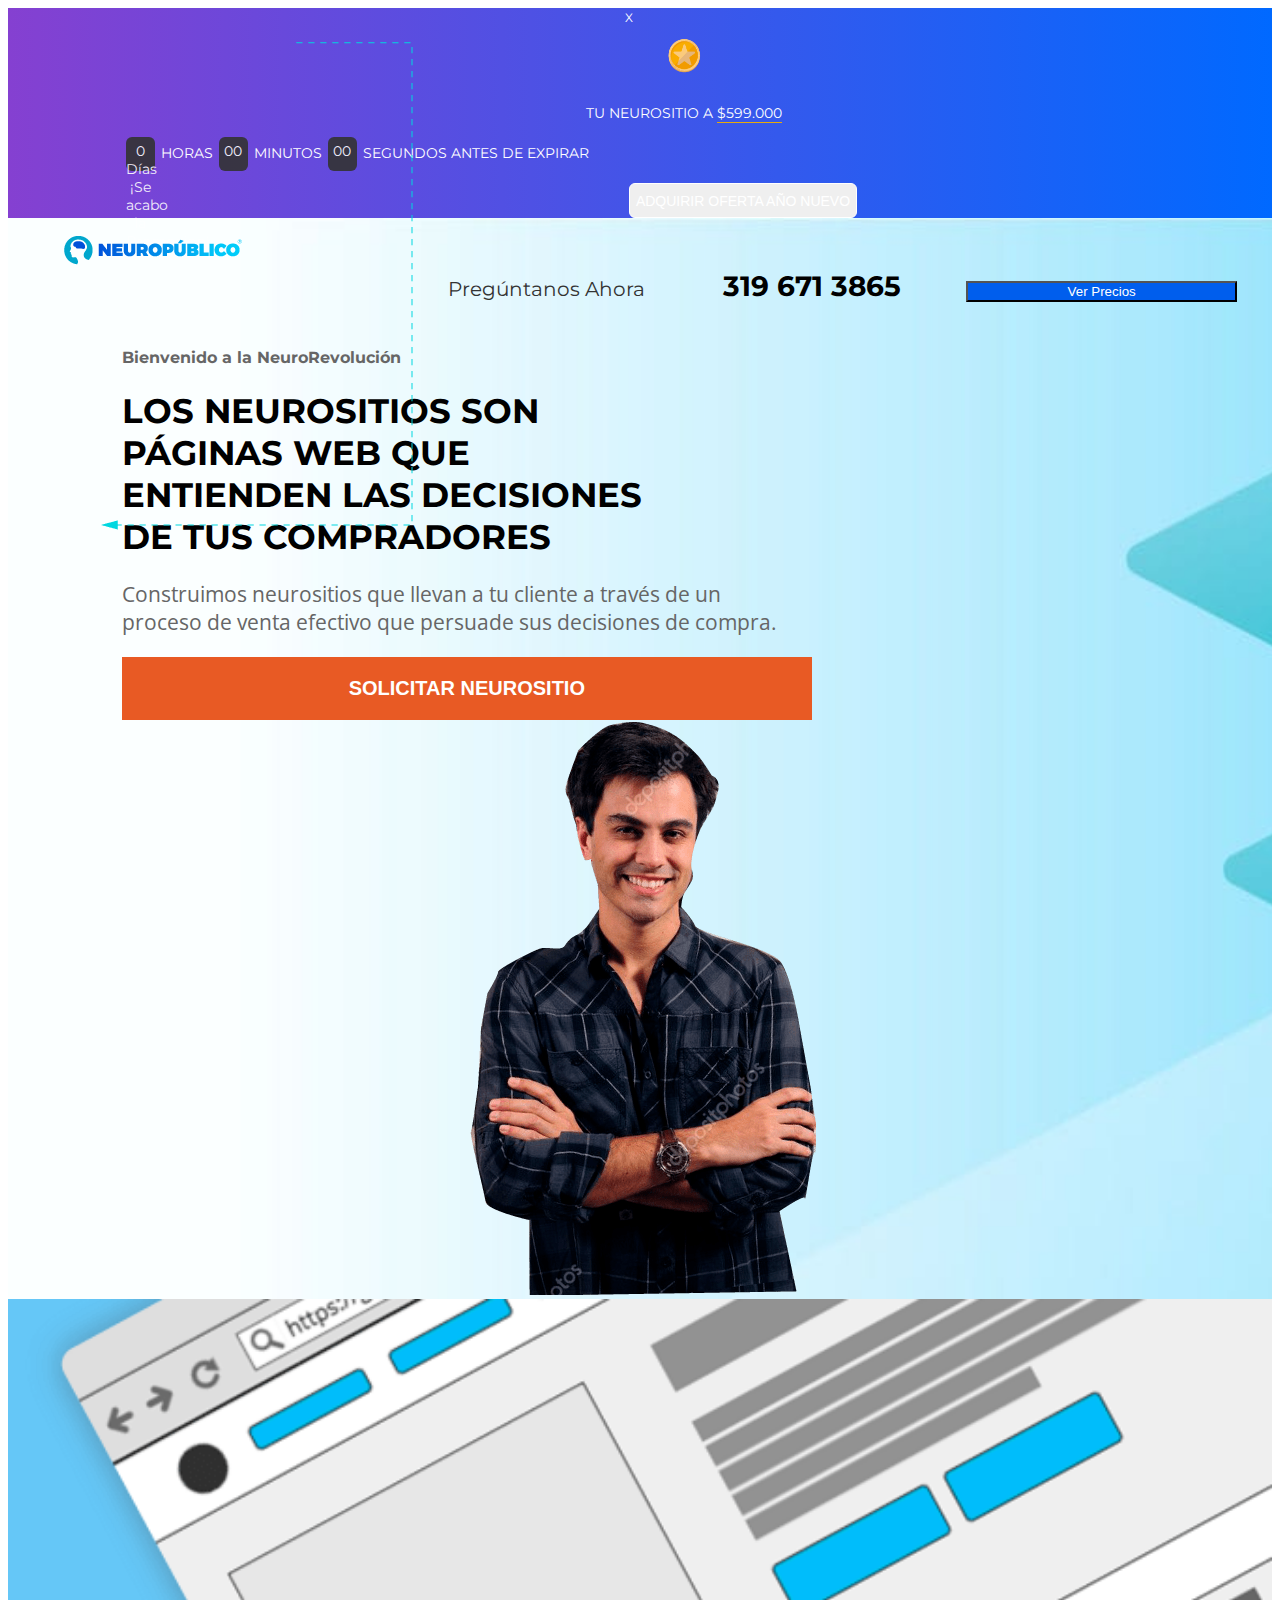
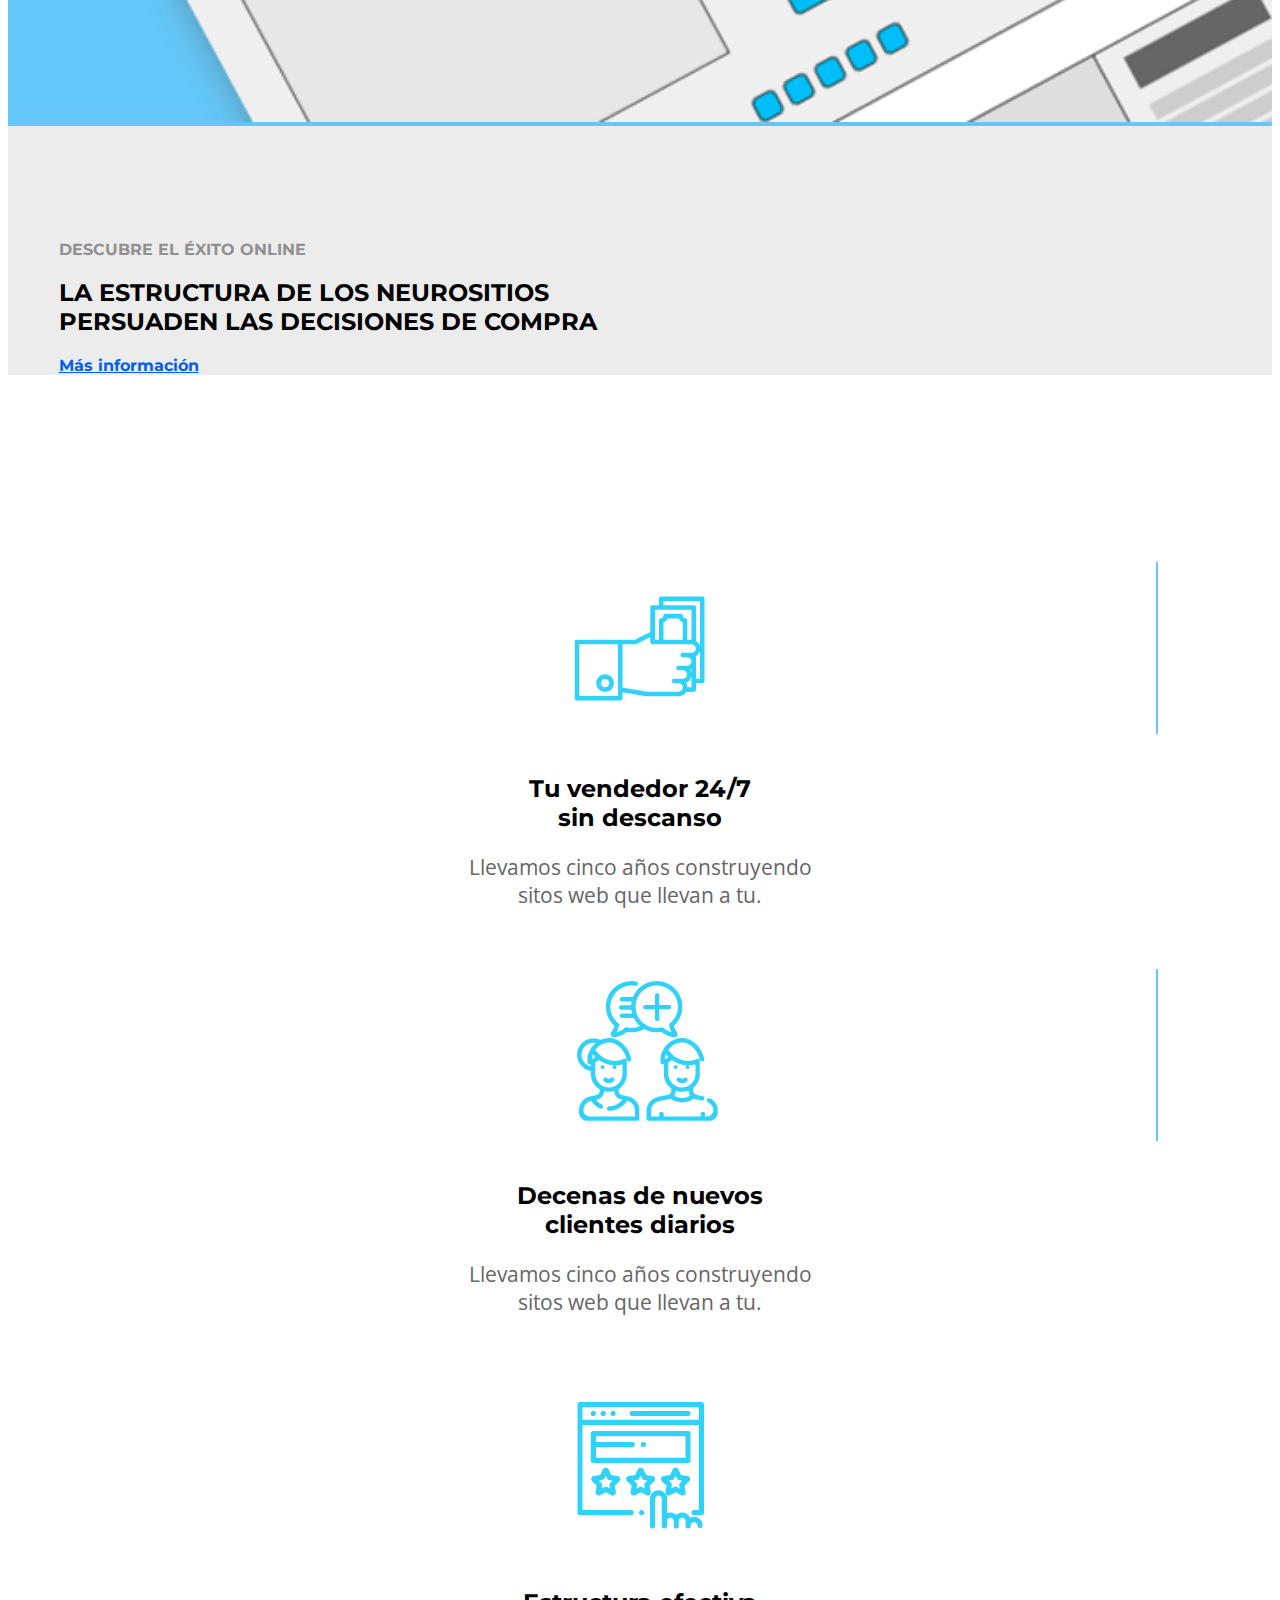
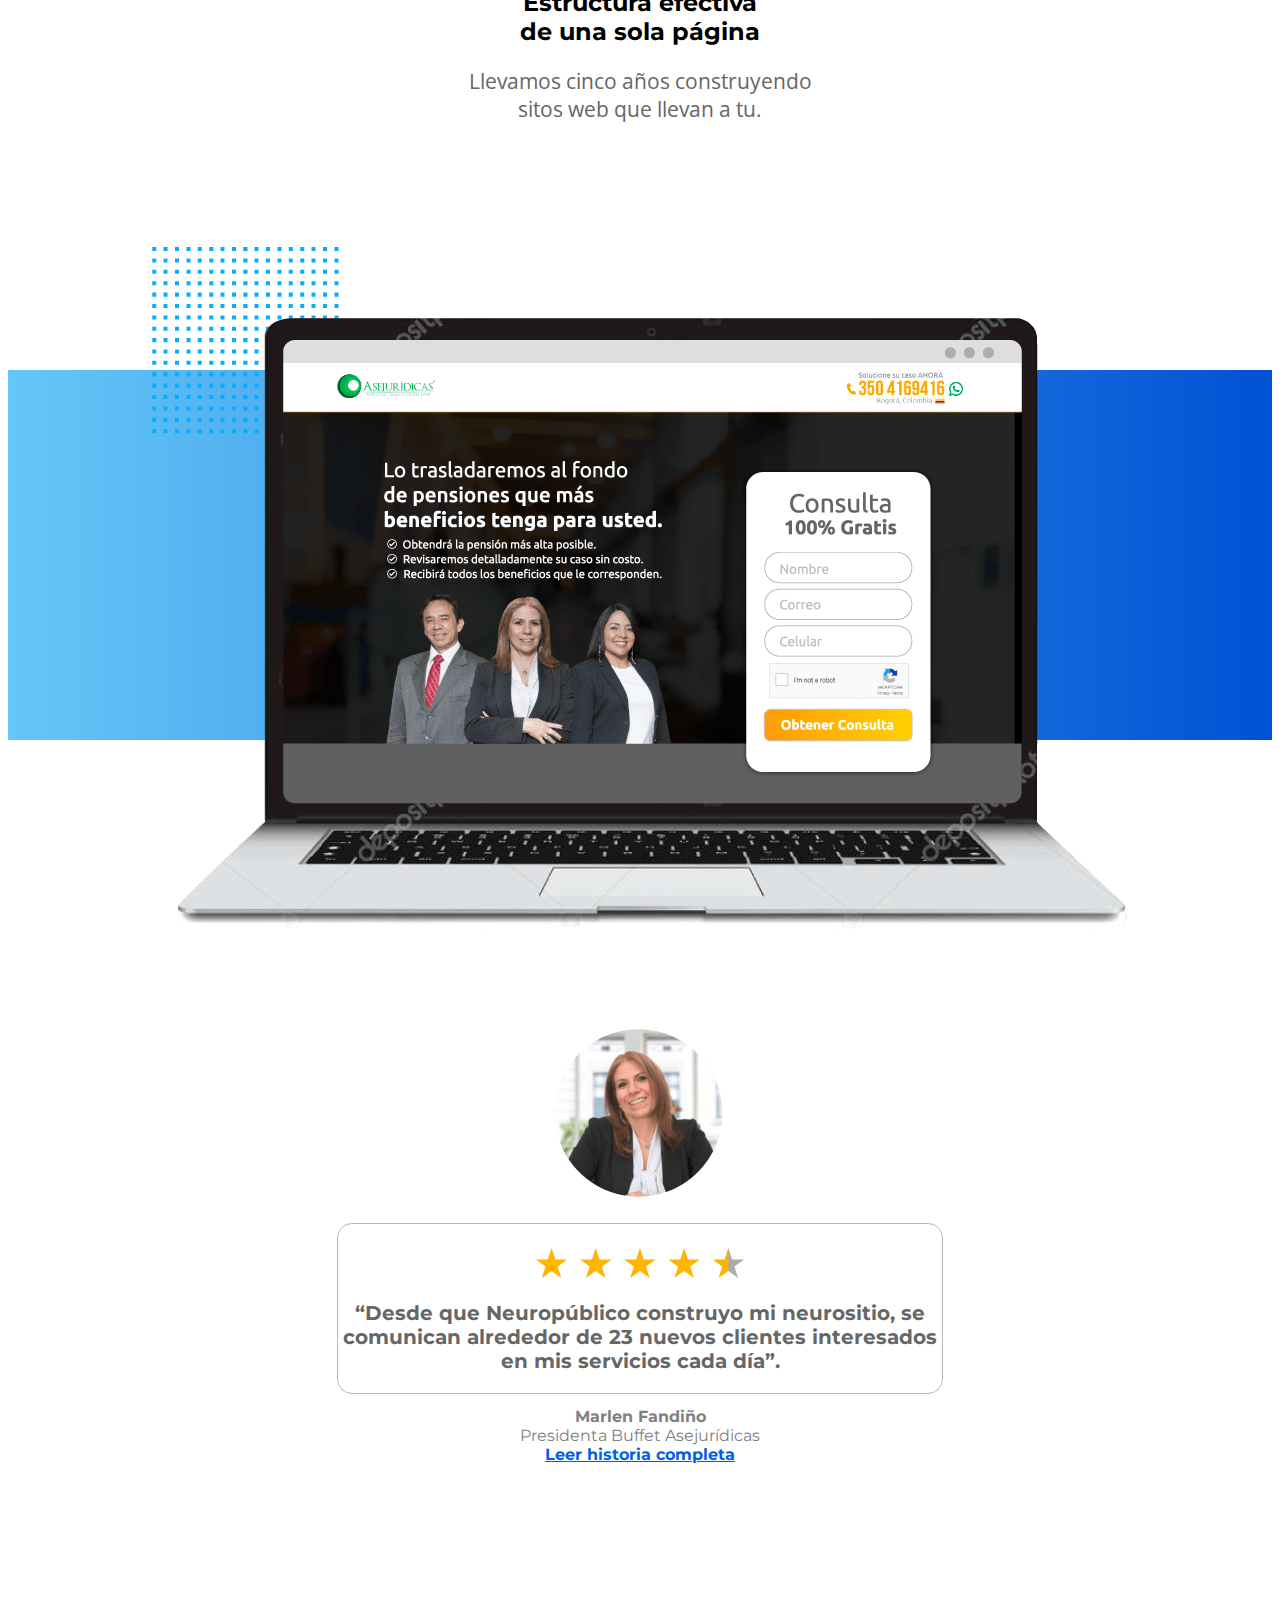
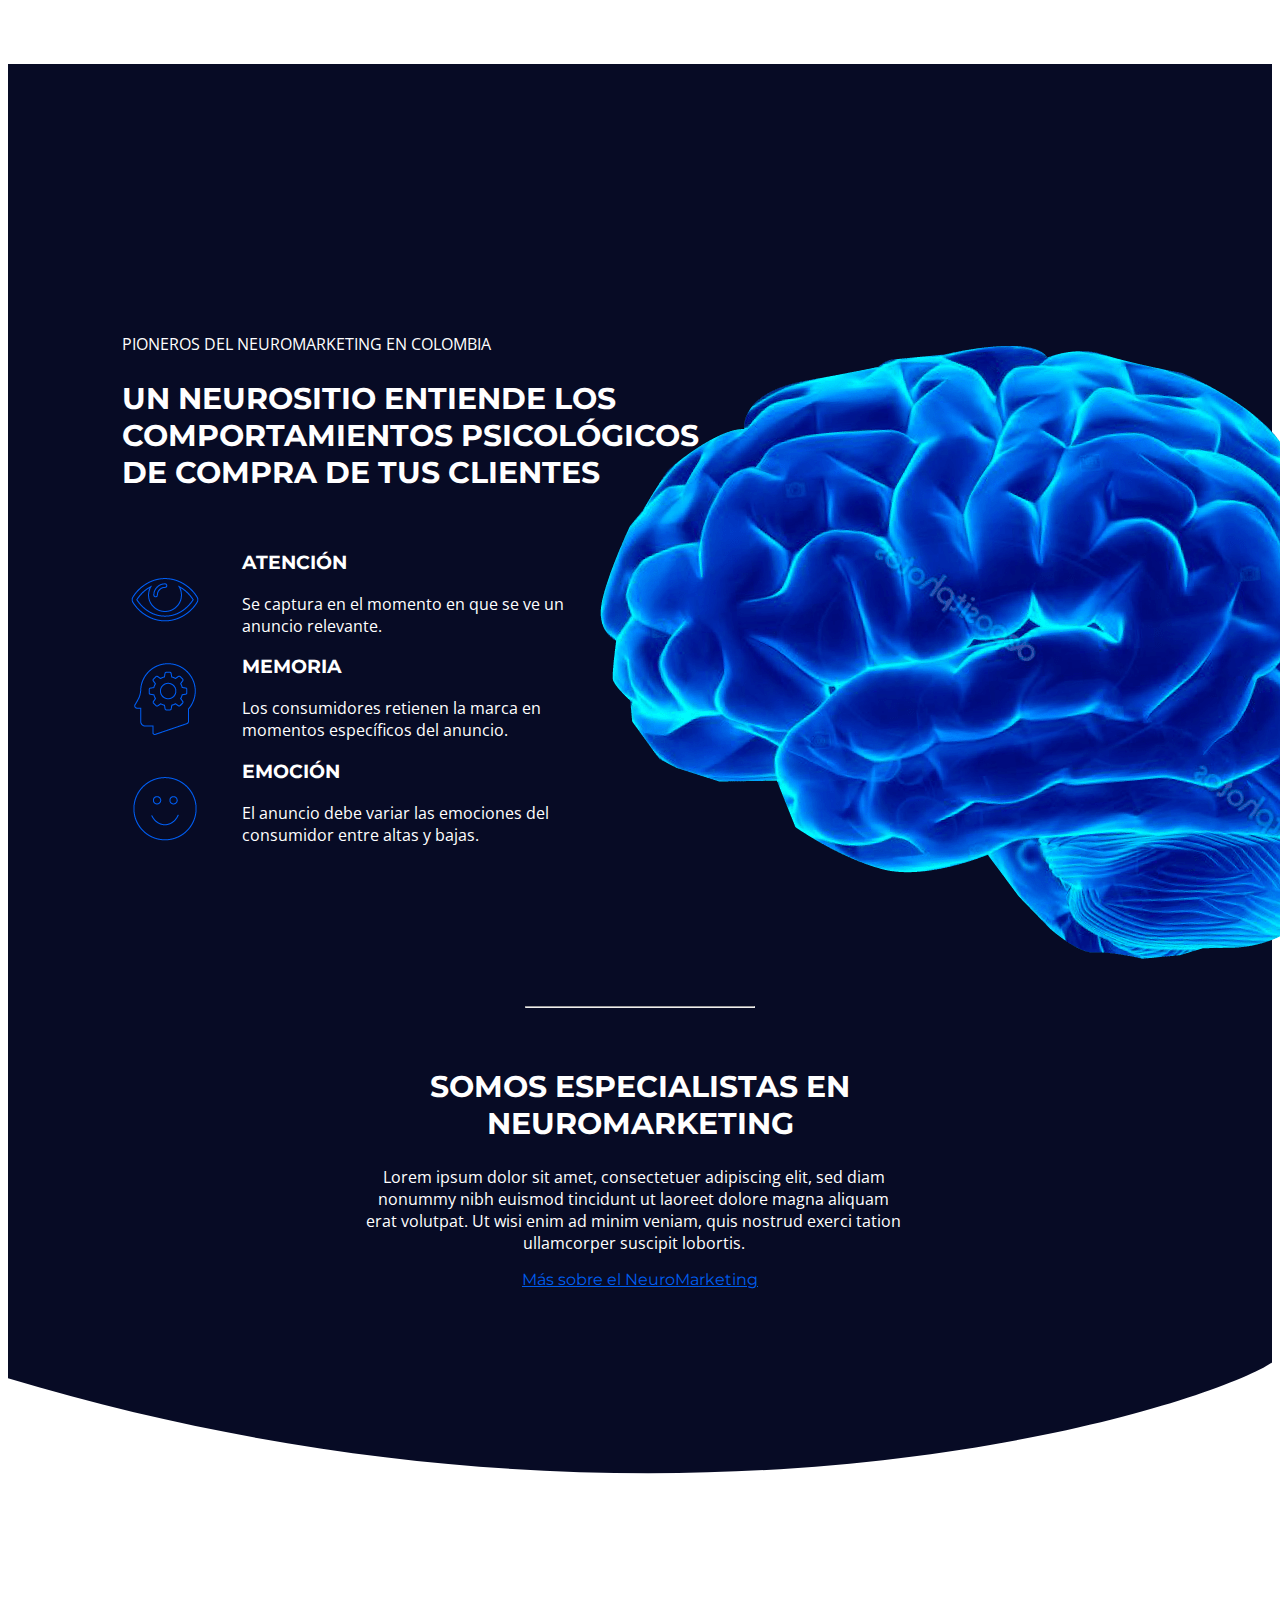
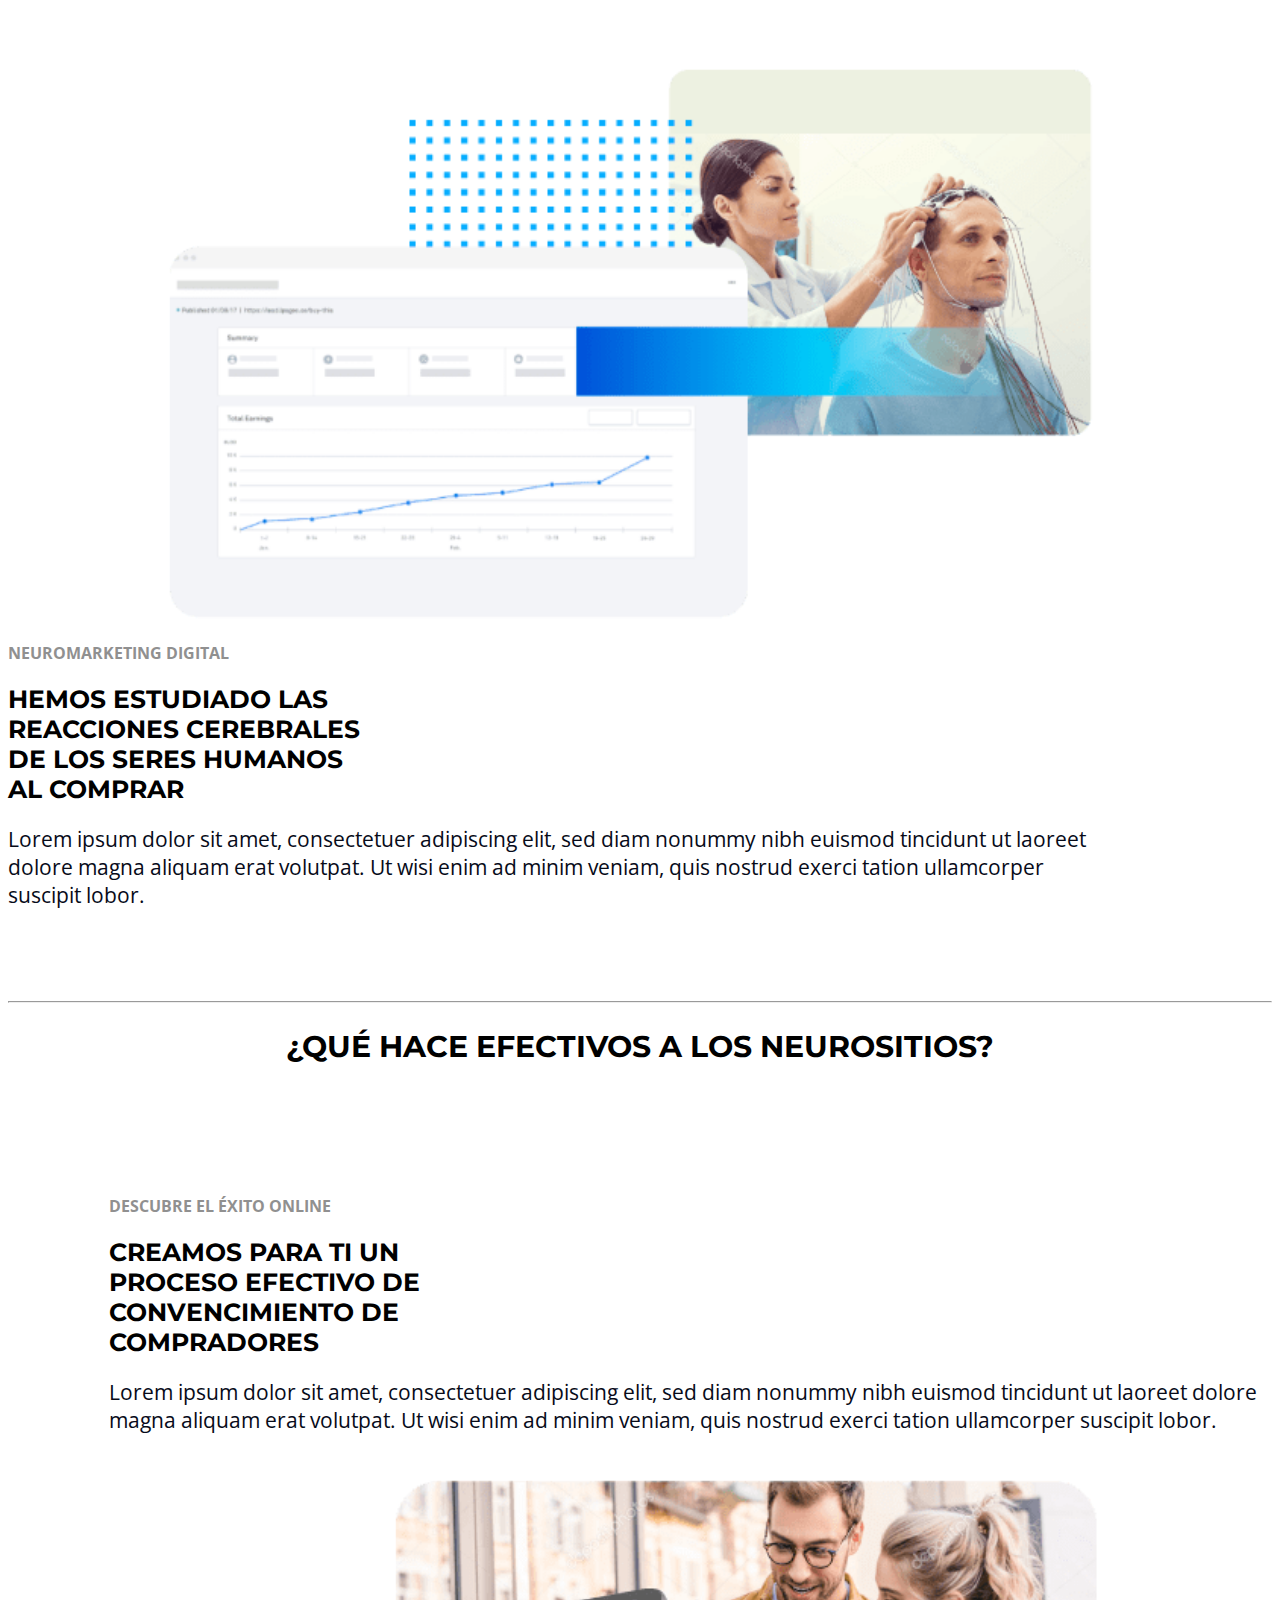
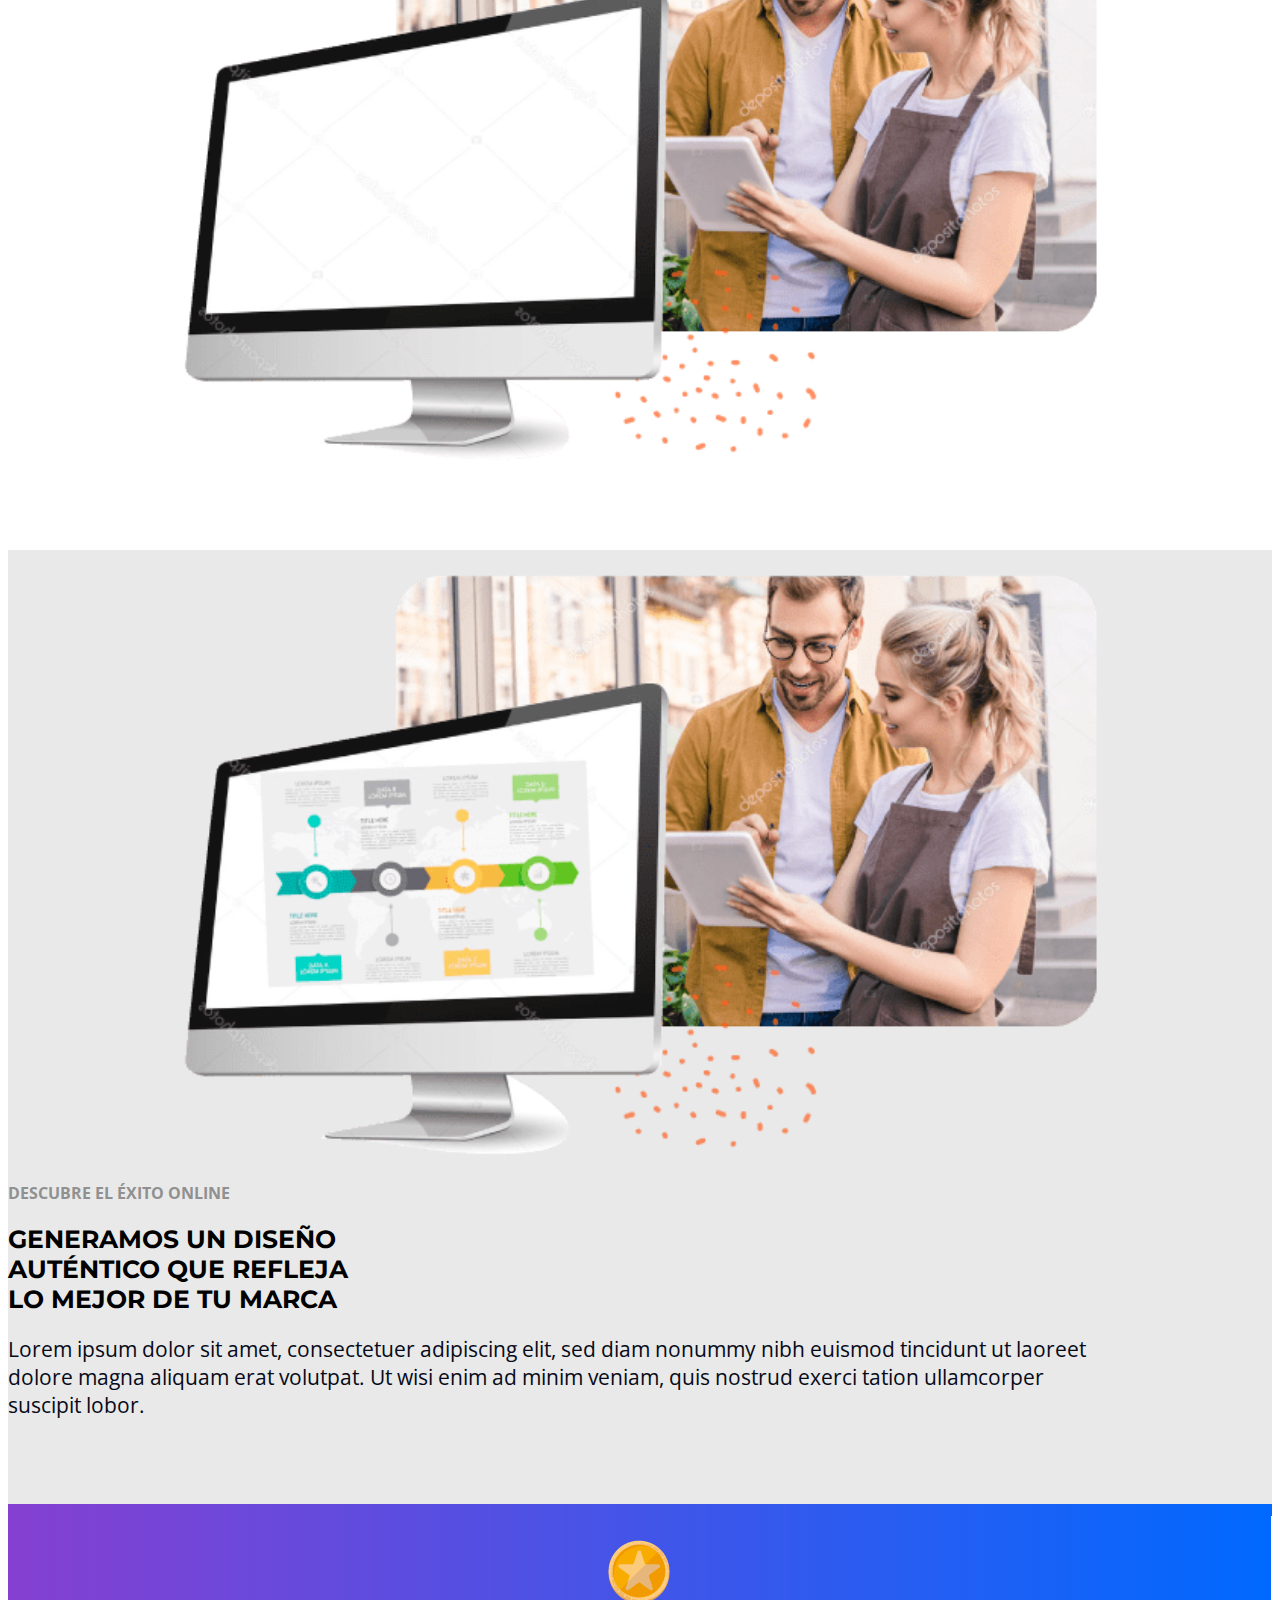
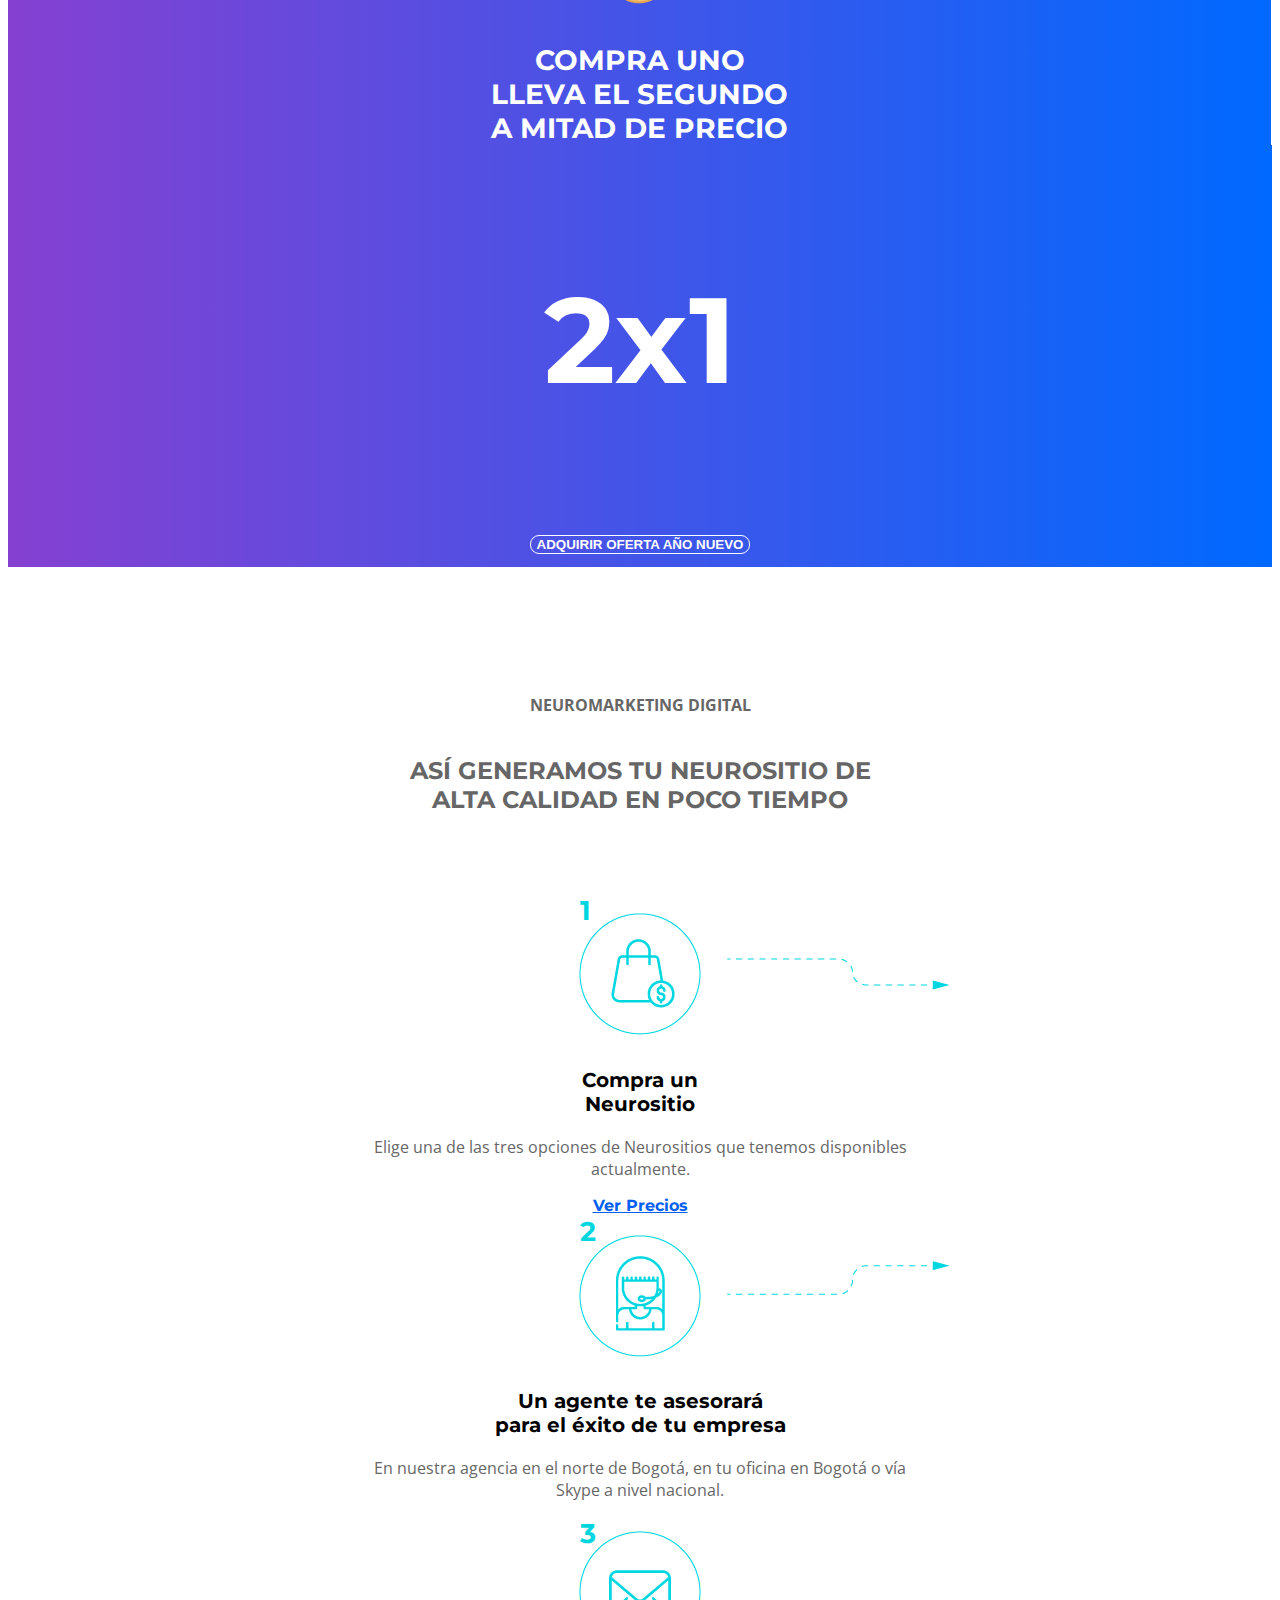
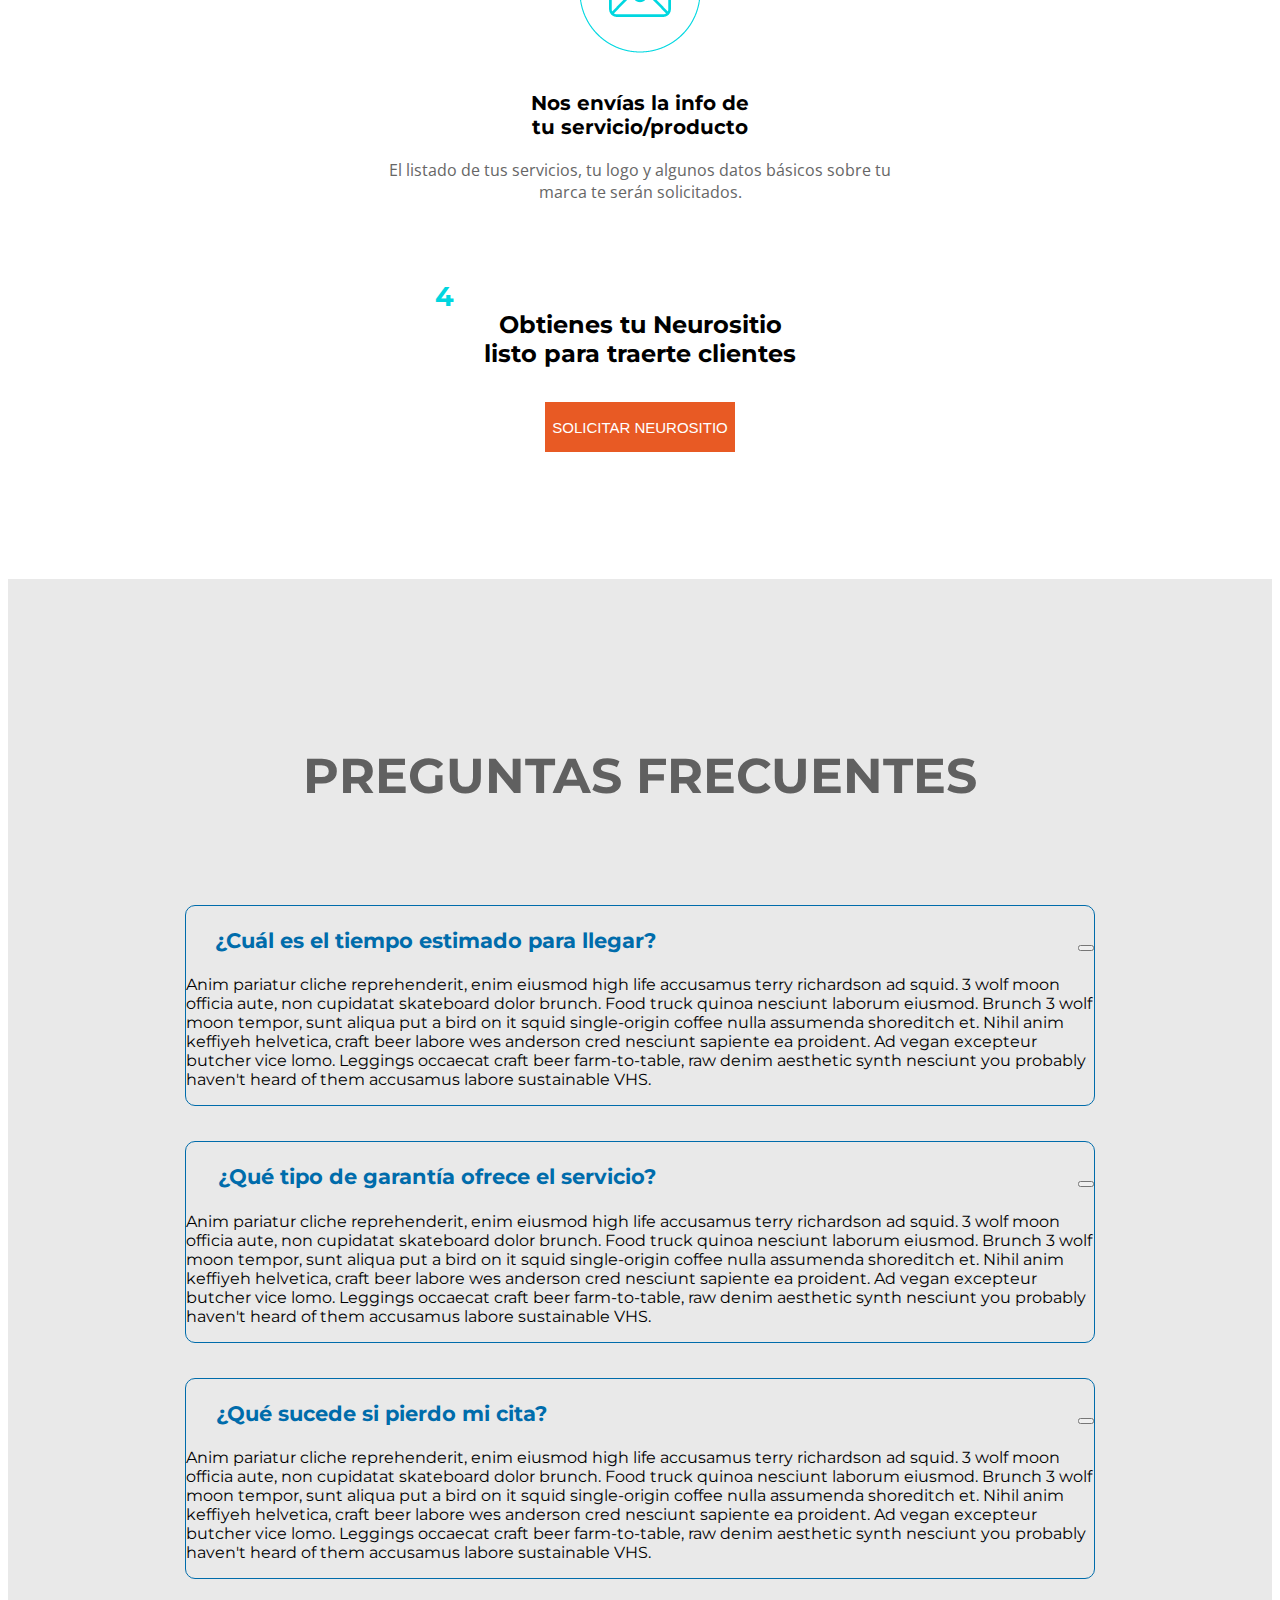
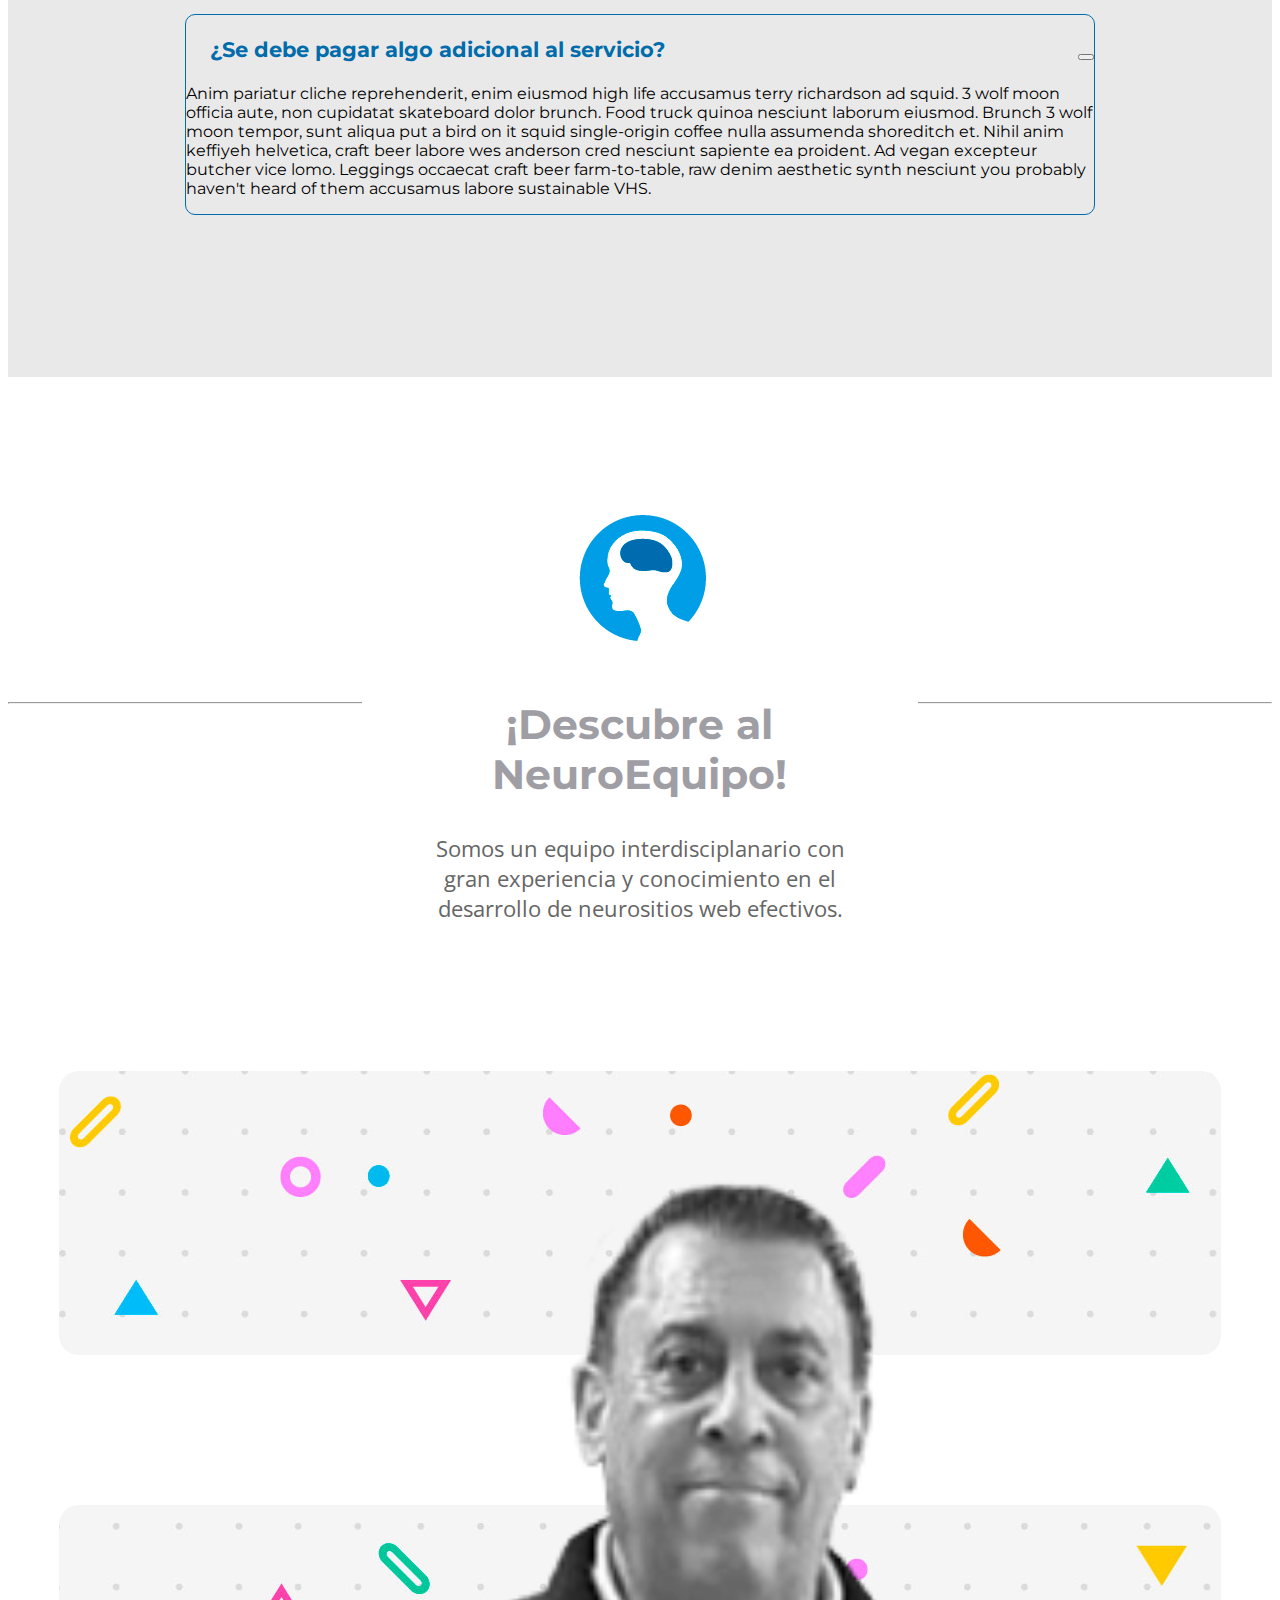
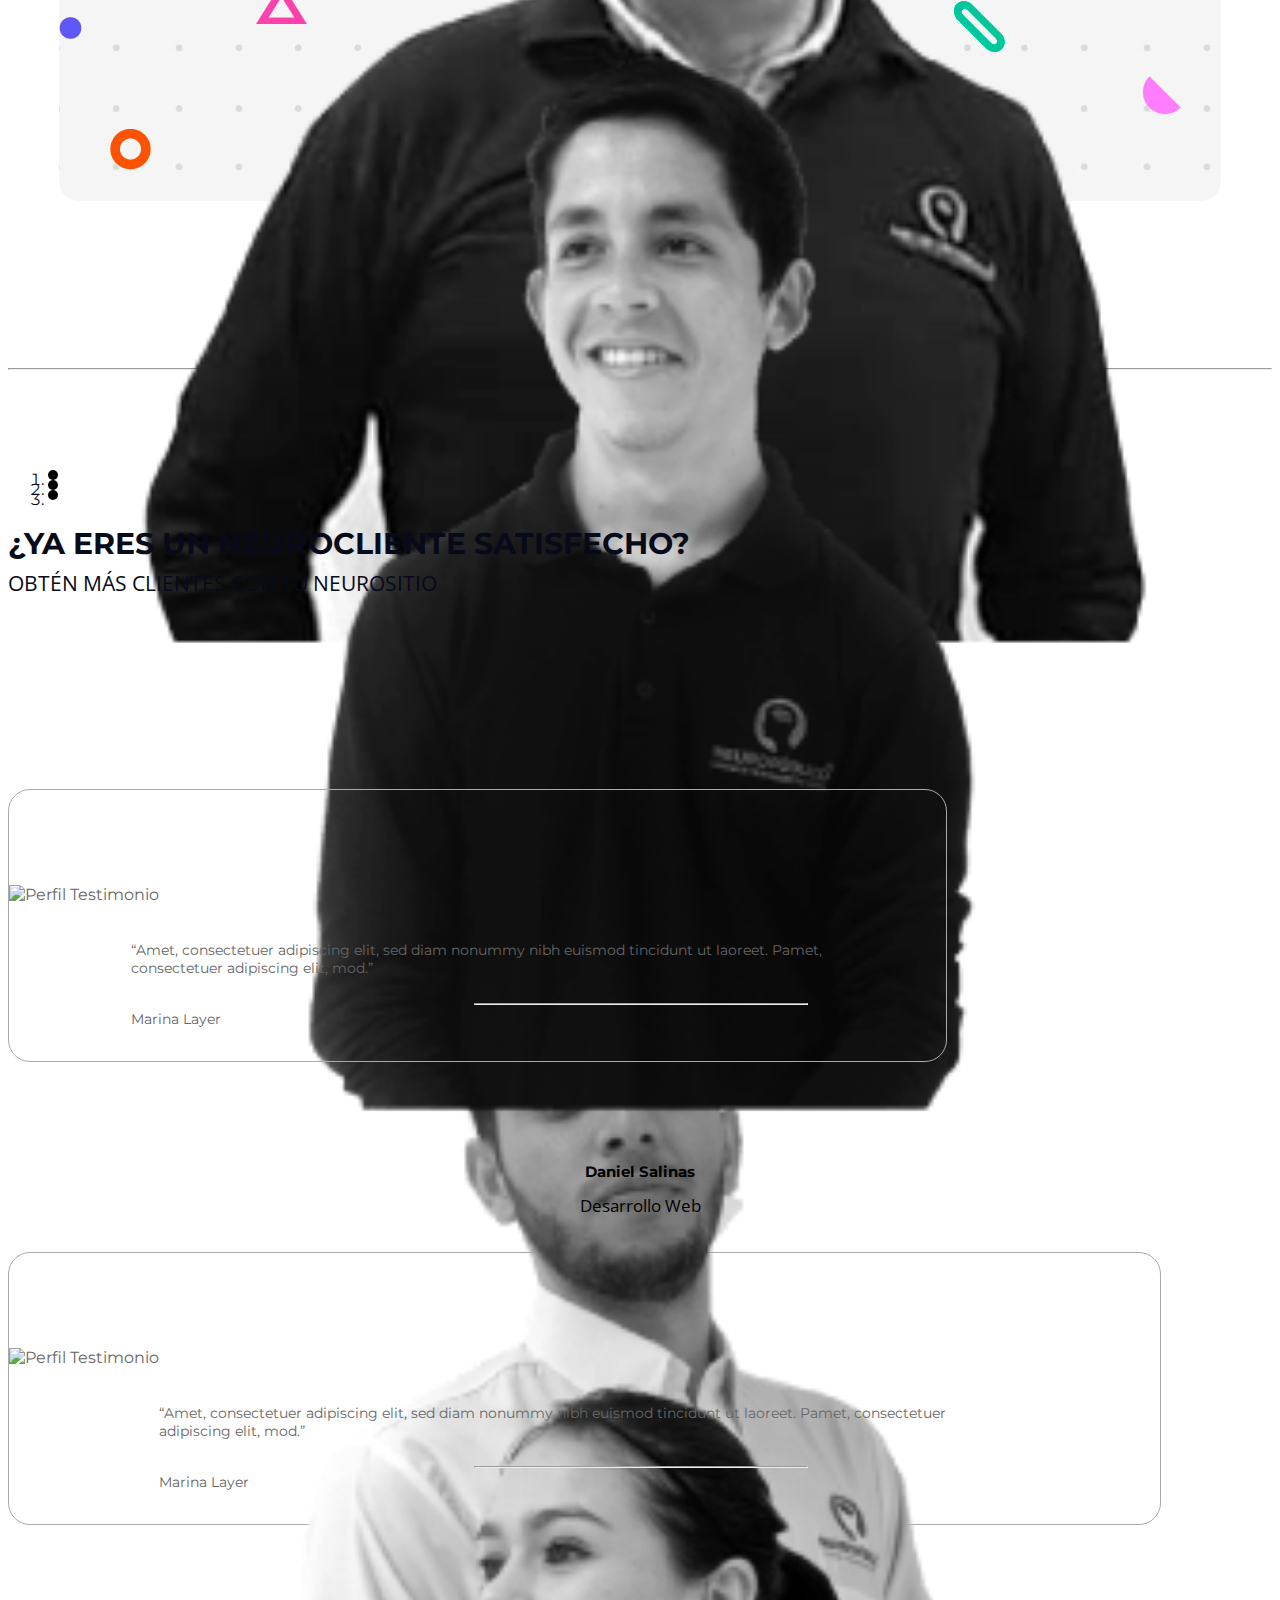
==== commit 39c513cb: "interna neurositio" ====
--- a/index.html
+++ b/index.html
@@ -395,7 +395,7 @@
                                 <div class="d-block commentary col-4">
                                     <article>
                                         <img src="assets/images/Perfil-2.png" alt="Perfil Testimonio"><br>
-                                        <i class="fas fa-star"></i><i class="fas fa-star"></i><i class="fas fa-star"></i><i class="fas fa-star"></i><i class="fas fa-star"></i>
+                                        <i class="fas fa-star"></i><i class="fas fa-star"></i><i class="fas fa-star"></i><i class="fas fa-star"></i><i class="white fas fa-star"></i>
                                         <p>“Amet, consectetuer adipiscing elit, sed diam nonummy nibh euismod tincidunt ut laoreet. Pamet, consectetuer adipiscing elit, mod.”</p>
                                         <hr>
                                         <p>Marina Layer</p>
@@ -406,7 +406,7 @@
                                 <div class="d-block commentary col-4">
                                     <article>
                                         <img src="assets/images/Perfil-2.png" alt="Perfil Testimonio"><br>
-                                        <i class="fas fa-star"></i><i class="fas fa-star"></i><i class="fas fa-star"></i><i class="fas fa-star"></i><i class="fas fa-star"></i>
+                                        <i class="fas fa-star"></i><i class="fas fa-star"></i><i class="fas fa-star"></i><i class="fas fa-star"></i><i class="white fas fa-star"></i>
                                         <p>“Amet, consectetuer adipiscing elit, sed diam nonummy nibh euismod tincidunt ut laoreet. Pamet, consectetuer adipiscing elit, mod.”</p>
                                         <hr>
                                         <p>Marina Layer</p>
@@ -417,7 +417,7 @@
                                 <div class="d-block commentary col-4">
                                     <article>
                                         <img src="assets/images/Perfil-2.png" alt="Perfil Testimonio"><br>
-                                        <i class="fas fa-star"></i><i class="fas fa-star"></i><i class="fas fa-star"></i><i class="fas fa-star"></i><i class="fas fa-star"></i>
+                                        <i class="fas fa-star"></i><i class="fas fa-star"></i><i class="fas fa-star"></i><i class="fas fa-star"></i><i class="white fas fa-star"></i>
                                         <p>“Amet, consectetuer adipiscing elit, sed diam nonummy nibh euismod tincidunt ut laoreet. Pamet, consectetuer adipiscing elit, mod.”</p>
                                         <hr>
                                         <p>Marina Layer</p>
--- a/assets/css/main.css
+++ b/assets/css/main.css
@@ -125,6 +125,33 @@
         width: 78%;
         margin-top: 50px; } }
 
+body main .slides-package {
+  background-image: url("../../assets/Images/Fondo-Slide2.jpg"); }
+  @media (max-width: 667px) {
+    body main .slides-package {
+      padding-top: 68%;
+      height: 1000px; } }
+  body main .slides-package .items .item1 {
+    color: #FFFFFF; }
+    body main .slides-package .items .item1 article p {
+      color: #FFFFFF; }
+    body main .slides-package .items .item1 ul li {
+      font-size: 14px;
+      line-height: 2.4; }
+      body main .slides-package .items .item1 ul li img {
+        margin-left: -1%; }
+  @media (min-width: 1025px) {
+    body main .slides-package .items .item2 {
+      padding-right: 0;
+      text-align: right; } }
+  @media (max-width: 667px) {
+    body main .slides-package .items .item2 img {
+      width: 100%; } }
+  @media (min-width: 668px) and (max-width: 1024px) {
+    body main .slides-package .items .item2 img {
+      width: 104%;
+      margin-top: 286px; } }
+
 body main .column .items .item1 {
   background-color: #65C7F7;
   padding-right: 0; }
@@ -166,6 +193,113 @@
       color: #005EED;
       font-weight: bold; }
 
+body main .colunm-col {
+  background-image: url("../../assets/Images/fondo-column.jpg");
+  background-size: cover;
+  padding-bottom: 4%; }
+  body main .colunm-col .items .item1 {
+    background-color: transparent; }
+  body main .colunm-col .items .item2 {
+    background-color: transparent; }
+    body main .colunm-col .items .item2 article p {
+      font-weight: normal;
+      padding-right: 25%; }
+    body main .colunm-col .items .item2 article a.text2 {
+      font-weight: normal; }
+
+body main .colu {
+  background-image: url("../../assets/Images/Capacitacion-Ventas.jpg");
+  color: #FFFFFF;
+  text-align: center; }
+  body main .colu .items .item1 article {
+    margin-top: 49px;
+    font-family: 'Fira Sans Extra Condensed', sans-serif;
+    line-height: 0;
+    border: dashed 2px;
+    width: 77%;
+    margin-left: 16%;
+    height: 149px;
+    border-radius: 16px; }
+    @media (max-width: 667px) {
+      body main .colu .items .item1 article {
+        width: 84%;
+        margin-left: 6%;
+        line-height: 1; } }
+    @media (min-width: 668px) and (max-width: 1024px) {
+      body main .colu .items .item1 article {
+        line-height: 1;
+        margin-left: 18%; } }
+    body main .colu .items .item1 article h2 {
+      font-size: 86px; }
+      @media (max-width: 667px) {
+        body main .colu .items .item1 article h2 {
+          font-size: 50px; } }
+      @media (min-width: 668px) and (max-width: 1024px) {
+        body main .colu .items .item1 article h2 {
+          font-size: 55px; } }
+    body main .colu .items .item1 article p {
+      font-size: 25px; }
+      @media (max-width: 667px) {
+        body main .colu .items .item1 article p {
+          font-size: 20px; } }
+  body main .colu .items .item2 article p {
+    padding-right: 0; }
+
+body main .col-whatsapp {
+  background-image: url("../../assets/Images/Fondo-Contactenos.jpg");
+  padding-top: 4%; }
+  body main .col-whatsapp .items .item2 {
+    text-align: right; }
+    body main .col-whatsapp .items .item2 article {
+      color: #FFFFFF;
+      margin-right: 30%; }
+      @media (max-width: 667px) {
+        body main .col-whatsapp .items .item2 article {
+          margin-right: 5%; } }
+      @media (min-width: 668px) and (max-width: 1024px) {
+        body main .col-whatsapp .items .item2 article {
+          margin-right: 8%; } }
+      body main .col-whatsapp .items .item2 article h2 {
+        font-weight: normal;
+        font-size: 35px; }
+      body main .col-whatsapp .items .item2 article hr {
+        background-color: #FFFFFF; }
+      body main .col-whatsapp .items .item2 article p {
+        padding-right: 0;
+        font-weight: bold;
+        font-size: 45px; }
+        @media (max-width: 667px) {
+          body main .col-whatsapp .items .item2 article p {
+            font-size: 37px; } }
+      body main .col-whatsapp .items .item2 article .btn {
+        color: #FFFFFF;
+        background: linear-gradient(to right, #20AF38 0%, #60D56A 100%);
+        width: 50%;
+        font-size: 23px;
+        transition: 1s; }
+        @media (max-width: 667px) {
+          body main .col-whatsapp .items .item2 article .btn {
+            width: 73%; } }
+      body main .col-whatsapp .items .item2 article .btn:hover {
+        background: linear-gradient(to right, #ffffff 0%, #ffffff 100%);
+        color: #20AF38; }
+
+body main .col-times {
+  background-image: url("../../assets/Images/Fondo-Aveces.jpg"); }
+  body main .col-times .items .item2 article {
+    color: #FFFFFF;
+    padding-left: 7%; }
+    body main .col-times .items .item2 article h2 {
+      font-size: 46px; }
+    body main .col-times .items .item2 article .btn {
+      color: #FFFFFF;
+      background-color: transparent;
+      border: solid 1px;
+      transition: 1s; }
+    body main .col-times .items .item2 article .btn:hover {
+      color: #005EED;
+      background-color: #FFFFFF; }
+
 body main .benefits {
   padding-top: 10%;
   padding-bottom: 10%;
@@ -379,10 +513,10 @@
     font-weight: bold;
     margin-top: 20px;
     margin-bottom: 20px;
-    font-size: 19px; }
+    font-size: 18px; }
     @media (min-width: 1025px) {
       body main .column-2 .item2 article h2 {
-        font-size: 27px; } }
+        font-size: 25px; } }
   body main .column-2 .item2 article p {
     color: #070B19;
     font-size: 21px; }
@@ -410,6 +544,22 @@
 
 body main .colum-2 {
   background-color: #E9E9E9; }
+
+body main .col-page {
+  padding-top: 10%; }
+  @media (max-width: 667px) {
+    body main .col-page {
+      padding-top: 20%; } }
+  body main .col-page h2 {
+    color: #808080; }
+  body main .col-page .items .item2 article h2 {
+    color: #059DFF; }
+    body main .col-page .items .item2 article h2 strong {
+      color: #003073; }
+  body main .col-page .items .item2 article p {
+    font-family: 'Fira Sans Extra Condensed', sans-serif;
+    color: #303030;
+    line-height: 1; }
 
 body main .column-3 {
   background: linear-gradient(to right, #8540D1 0%, #0069FF 100%);
@@ -470,7 +620,9 @@
     margin-bottom: 80px; }
     @media (max-width: 667px) {
       body main .construction-steps h2.title {
-        font-size: 18px; } }
+        font-size: 18px;
+        padding-left: 9%;
+        padding-right: 9%; } }
   body main .construction-steps .items {
     padding-left: 7%;
     padding-right: 7%; }
@@ -559,6 +711,35 @@
   body main .construction-steps .btn:hover {
     background-color: #FFFFFF;
     color: #E85A24; }
+
+body main .step-page {
+  background-image: url("../../assets/Images/Fondo-Lineas.jpg"); }
+  body main .step-page h2.title2,
+  body main .step-page h2.title {
+    color: #05ACFF; }
+  body main .step-page img.check {
+    margin-top: 60px; }
+  body main .step-page .items .item .num {
+    margin-left: -12px;
+    color: #05ACFF; }
+  body main .step-page .items .item .linea {
+    top: 48px;
+    left: 75%; }
+  body main .step-page .items .item p:nth-child(4) {
+    color: #05ACFF; }
+  body main .step-page .items .item p:nth-child(5) {
+    font-family: 'Fira Sans Extra Condensed', sans-serif; }
+  body main .step-page .items .item p:nth-child(6) {
+    font-size: 12px; }
+  body main .step-page .items .item .line {
+    display: none; }
+  body main .step-page .num-4 {
+    left: 45%;
+    margin-top: -126px;
+    color: #05ACFF; }
+    @media (max-width: 667px) {
+      body main .step-page .num-4 {
+        margin-top: -158px; } }
 
 body main .accordion {
   background-size: cover;
@@ -630,6 +811,32 @@
             body main .accordion #accordion2 .card .mb-0 .text4 {
               margin-right: 8%; } }
 
+body main .accor {
+  background-color: #FFFFFF; }
+  body main .accor h2 {
+    color: #006C9F; }
+  @media (min-width: 1025px) {
+    body main .accor #accordion2 .card .mb-0 span.text {
+      margin-right: 19%; } }
+  @media (min-width: 668px) and (max-width: 1024px) {
+    body main .accor #accordion2 .card .mb-0 span.text {
+      margin-right: 60%; } }
+  @media (min-width: 668px) and (max-width: 1024px) {
+    body main .accor #accordion2 .card .mb-0 span.text2 {
+      margin-right: 18%; } }
+  @media (min-width: 1025px) {
+    body main .accor #accordion2 .card .mb-0 span.tex3 {
+      margin-right: 67%; } }
+  @media (min-width: 668px) and (max-width: 1024px) {
+    body main .accor #accordion2 .card .mb-0 span.tex3 {
+      margin-right: 42%; } }
+  @media (min-width: 1025px) {
+    body main .accor #accordion2 .card .mb-0 span.tex4 {
+      margin-right: 61%; } }
+  @media (min-width: 668px) and (max-width: 1024px) {
+    body main .accor #accordion2 .card .mb-0 span.tex4 {
+      margin-right: 31%; } }
+
 body main .column-4 {
   text-align: center;
   padding-top: 10%;
@@ -672,6 +879,13 @@
           padding-left: 20%;
           padding-right: 20%; } }
 
+body main .col-tm {
+  background-image: url("../../assets/Images/Fondo-Lineas.jpg"); }
+  body main .col-tm article {
+    margin-top: 0; }
+    body main .col-tm article h2 {
+      background-color: transparent; }
+
 body main .team {
   text-align: center;
   padding-left: 4%;
@@ -682,7 +896,8 @@
       padding-right: 0%; } }
   body main .team .group-1 {
     background-image: url("../../assets/Images/Fondo-Equipo.jpg");
-    height: 284px; }
+    height: 284px;
+    border-radius: 20px; }
     @media (max-width: 667px) {
       body main .team .group-1 {
         height: 1700px;
@@ -693,7 +908,8 @@
   body main .team .group-2 {
     background-image: url("../../assets/Images/Fondo-Equipo-2.jpg");
     margin-top: 150px;
-    height: 296px; }
+    height: 296px;
+    border-radius: 20px; }
     @media (min-width: 668px) and (max-width: 1024px) {
       body main .team .group-2 {
         height: 153px; } }
@@ -715,6 +931,10 @@
   body main .team .group-2 .item span {
     font-size: 17px;
     font-family: 'Open Sans Condensed', sans-serif; }
+
+body main .tem {
+  background-image: url("../../assets/Images/Fondo-Lineas.jpg");
+  padding-bottom: 20%; }
 
 body main .testimonial-slider {
   color: #070B19;
@@ -797,7 +1017,7 @@
       body main .testimonial-slider .carousel-item .commentary article i {
         margin-right: 2%;
         color: #FFBC00; }
-      body main .testimonial-slider .carousel-item .commentary article i:nth-child(7) {
+      body main .testimonial-slider .carousel-item .commentary article i.white {
         color: #FFFFFF; }
       body main .testimonial-slider .carousel-item .commentary article p {
         padding-left: 13%;
@@ -812,6 +1032,52 @@
         left: 37%;
         margin-top: -7px; }
 
+body main .tets-slide {
+  background-color: #131313;
+  text-align: center; }
+  body main .tets-slide #recipeCarousel h2,
+  body main .tets-slide #recipeCarousel p {
+    color: #FFFFFF; }
+  body main .tets-slide #recipeCarousel img {
+    background-color: transparent; }
+  body main .tets-slide #recipeCarousel .carousel-item {
+    margin-top: 290px; }
+    body main .tets-slide #recipeCarousel .carousel-item article .category {
+      position: absolute;
+      width: 100%;
+      top: -158px;
+      right: -1%; }
+      @media (min-width: 668px) and (max-width: 1024px) {
+        body main .tets-slide #recipeCarousel .carousel-item article .category {
+          top: -200px; } }
+      body main .tets-slide #recipeCarousel .carousel-item article .category span,
+      body main .tets-slide #recipeCarousel .carousel-item article .category i {
+        color: #808080; }
+      body main .tets-slide #recipeCarousel .carousel-item article .category i {
+        font-size: 35px; }
+    body main .tets-slide #recipeCarousel .carousel-item article span.position {
+      position: absolute;
+      width: 100%;
+      left: 0;
+      margin-top: -35px;
+      font-size: 10px; }
+      @media (max-width: 667px) {
+        body main .tets-slide #recipeCarousel .carousel-item article span.position {
+          font-size: 15px; } }
+    body main .tets-slide #recipeCarousel .carousel-item .commentary {
+      background-color: #000000; }
+  body main .tets-slide .btn {
+    margin-top: 40px;
+    border-color: #FFFFFF;
+    color: #FFFFFF;
+    transition: 1s; }
+  body main .tets-slide .btn:hover {
+    color: #000000;
+    background-color: #FFFFFF; }
+  body main .tets-slide .carousel-control-prev-icon,
+  body main .tets-slide .carousel-control-next-icon {
+    margin-top: 130px; }
+
 body main {
   /* Hover Effects on Card */ }
   body main .table-price {
@@ -832,7 +1098,7 @@
         font-family: 'Montserrat', sans-serif; }
         @media (max-width: 667px) {
           body main .table-price article h2 {
-            font-size: 26px;
+            font-size: 30px;
             padding-left: 9%;
             padding-right: 9%;
             margin-bottom: 100px; } }
@@ -903,7 +1169,8 @@
     transition: all 0.2s;
     box-shadow: 0 0.5rem 1rem 0 rgba(0, 0, 0, 0.1); }
   body main .pricing hr {
-    margin: 1.5rem 0; }
+    margin: 1rem 0;
+    margin-bottom: 10px; }
   body main .pricing .card-title {
     margin: 0.5rem 0;
     font-size: 0.9rem;
@@ -956,6 +1223,61 @@
       box-shadow: 0 0.5rem 1rem 0 rgba(0, 0, 0, 0.3); }
     body main .pricing .card:hover .btn {
       opacity: 1; } }
+  body main section.price-page {
+    background: #0050d9;
+    background: -moz-linear-gradient(-45deg, #0050d9 0%, #00c7f9 51%, #0050d9 100%);
+    background: -webkit-gradient(left top, right bottom, color-stop(0%, #0050d9), color-stop(51%, #00c7f9), color-stop(100%, #0050d9));
+    background: -webkit-linear-gradient(-45deg, #0050d9 0%, #00c7f9 51%, #0050d9 100%);
+    background: -o-linear-gradient(-45deg, #0050d9 0%, #00c7f9 51%, #0050d9 100%);
+    background: -ms-linear-gradient(-45deg, #0050d9 0%, #00c7f9 51%, #0050d9 100%);
+    background: linear-gradient(135deg, #0050d9 0%, #00c7f9 51%, #0050d9 100%); }
+    body main section.price-page h2 {
+      color: #FFFFFF; }
+    body main section.price-page .item2 .promo img {
+      width: 40%;
+      margin-top: -26px; }
+    body main section.price-page .period {
+      font-size: 15px;
+      display: contents; }
+    body main section.price-page .container .row .category {
+      left: 36%;
+      position: absolute;
+      margin-top: 30px;
+      font-size: 29px;
+      color: #FFFFFF;
+      font-weight: bold;
+      opacity: 0.3;
+      font-family: 'Fira Sans Extra Condensed', sans-serif; }
+      @media (max-width: 667px) {
+        body main section.price-page .container .row .category {
+          display: none; } }
+    body main section.price-page .container .row .card-body h5 {
+      font-size: 29px;
+      color: #666666 !important;
+      font-family: 'Fira Sans Extra Condensed', sans-serif;
+      opacity: 1; }
+    body main section.price-page .container .row .card-body h5.text-purple {
+      color: #983ED6 !important; }
+    body main section.price-page .container .row .card-body article span {
+      font-size: 28px; }
+    body main section.price-page .container .row .card-body ul {
+      font-family: 'Fira Sans Extra Condensed', sans-serif; }
+      body main section.price-page .container .row .card-body ul li.line {
+        text-decoration: line-through; }
+      body main section.price-page .container .row .card-body ul li.mes {
+        font-size: 22px;
+        margin-left: 13%; }
+      body main section.price-page .container .row .card-body ul li.text-blue,
+      body main section.price-page .container .row .card-body ul i.blue {
+        color: #0069FF; }
+      body main section.price-page .container .row .card-body ul hr {
+        margin-left: -15%; }
+    body main section.price-page .container .row .card-body .btn-2 {
+      margin-top: 33px; }
+    body main section.price-page .container .row .card-body .btn-1 {
+      margin-top: 49px; }
+    body main section.price-page .container .row .item2 p strong {
+      font-size: 30px; }
 
 body main .maps {
   background-color: #024E66;
@@ -982,7 +1304,7 @@
         body main .maps .items .item1 {
           padding-right: 15px; } }
       body main .maps .items .item1 .gmaps {
-        height: 491px;
+        height: 490px;
         width: 100%;
         border-radius: 25px 0px 0px 25px;
         -webkit-box-shadow: 0px 2px 22px 0px rgba(0, 0, 0, 0.75);
@@ -1061,6 +1383,9 @@
       body main .maps .log {
         width: 100%; } }
 
+body main .mps {
+  background: linear-gradient(to right, #09286D 0%, #094A7B 100%); }
+
 body main .Copyright {
   text-align: center;
   padding-top: 0.1%;
@@ -1146,3 +1471,145 @@
     body header .promotion .items .btn:hover {
       background-color: #FFFFFF;
       color: #0069FF; }
+    body header .promotion .items .btn-buttom {
+      margin-left: 21%; }
+      @media (max-width: 667px) {
+        body header .promotion .items .btn-buttom {
+          margin-left: 11%; } }
+
+@media (max-width: 667px) {
+  body header .promo .items img {
+    width: 19%;
+    height: 62px;
+    margin-left: 40%; }
+  body header .promo .items p {
+    margin-top: 0; }
+  body header .promo .items .btn {
+    margin-bottom: 12px;
+    margin-top: 0px; } }
+
+body main .company {
+  background-color: #131313;
+  text-align: center;
+  padding-top: 10%; }
+  body main .company img {
+    width: 100%; }
+    @media (min-width: 1025px) {
+      body main .company img {
+        width: auto; } }
+
+body main .secret-steps {
+  padding-top: 10%;
+  padding-bottom: 10%;
+  text-align: center;
+  background: #0050d9;
+  background: -moz-linear-gradient(top, #0050d9 0%, #00c7f9 100%);
+  background: -webkit-gradient(left top, left bottom, color-stop(0%, #0050d9), color-stop(100%, #00c7f9));
+  background: -webkit-linear-gradient(top, #0050d9 0%, #00c7f9 100%);
+  background: -o-linear-gradient(top, #0050d9 0%, #00c7f9 100%);
+  background: -ms-linear-gradient(top, #0050d9 0%, #00c7f9 100%);
+  background: linear-gradient(to bottom, #0050d9 0%, #00c7f9 100%); }
+  @media (max-width: 667px) {
+    body main .secret-steps {
+      padding-top: 20%;
+      padding-bottom: 20%; } }
+  body main .secret-steps .title {
+    color: #FFFFFF; }
+    body main .secret-steps .title span {
+      font-size: 27px;
+      font-family: 'Fira Sans Extra Condensed', sans-serif; }
+    body main .secret-steps .title h2 {
+      font-weight: bold;
+      font-size: 61px;
+      line-height: 1; }
+      @media (max-width: 667px) {
+        body main .secret-steps .title h2 {
+          font-size: 21px; } }
+      body main .secret-steps .title h2 span {
+        font-size: 119px;
+        font-family: 'Montserrat', sans-serif; }
+        @media (max-width: 667px) {
+          body main .secret-steps .title h2 span {
+            font-size: 40px; } }
+    @media (max-width: 667px) {
+      body main .secret-steps .title img {
+        width: 100%; } }
+    body main .secret-steps .title p {
+      font-size: 26px; }
+  body main .secret-steps .items {
+    background-color: #FFFFFF;
+    border-radius: 20px;
+    padding-top: 3%;
+    padding-bottom: 3%;
+    width: 80%;
+    margin-left: 10%;
+    margin-top: 120px; }
+    @media (max-width: 667px) {
+      body main .secret-steps .items {
+        padding-bottom: 5%; } }
+    body main .secret-steps .items .item1 {
+      text-align: right; }
+      body main .secret-steps .items .item1 img {
+        width: 40%;
+        margin-right: 20%; }
+        @media (max-width: 667px) {
+          body main .secret-steps .items .item1 img {
+            width: 70%;
+            margin-right: 13%;
+            margin-bottom: 34px; } }
+        @media (min-width: 668px) and (max-width: 1024px) {
+          body main .secret-steps .items .item1 img {
+            width: 67%; } }
+      body main .secret-steps .items .item1 span {
+        float: left;
+        font-family: 'Fira Sans Extra Condensed', sans-serif;
+        font-size: 175px;
+        font-weight: bold;
+        color: #5DBCD3;
+        margin-top: -41px;
+        margin-left: 35%; }
+        @media (min-width: 1025px) {
+          body main .secret-steps .items .item1 span {
+            margin-left: 14%; } }
+      body main .secret-steps .items .item1 .line {
+        border-right: solid 1px #6666;
+        height: 229px;
+        position: absolute;
+        right: 8%;
+        top: 0; }
+        @media (max-width: 667px) {
+          body main .secret-steps .items .item1 .line {
+            display: none; } }
+    body main .secret-steps .items .item2 {
+      text-align: left;
+      padding-right: 8%; }
+      body main .secret-steps .items .item2 span,
+      body main .secret-steps .items .item2 p {
+        font-size: 19px;
+        font-family: 'Fira Sans Extra Condensed', sans-serif; }
+      body main .secret-steps .items .item2 h2 {
+        font-size: 25px;
+        font-weight: bold;
+        margin-top: 10px; }
+        @media (max-width: 667px) {
+          body main .secret-steps .items .item2 h2 {
+            font-size: 19px; } }
+  body main .secret-steps .itm {
+    margin-top: 50px; }
+  body main .secret-steps .btn {
+    background-color: #FF4C4C;
+    margin-top: 50px;
+    color: #FFFFFF;
+    transition: 1s;
+    font-weight: bold;
+    height: 45px;
+    width: 15%; }
+    @media (max-width: 667px) {
+      body main .secret-steps .btn {
+        width: 61%; } }
+    @media (min-width: 668px) and (max-width: 1024px) {
+      body main .secret-steps .btn {
+        width: 28%; } }
+  body main .secret-steps .btn:hover {
+    background-color: #FFFFFF;
+    color: #FF4C4C; }
